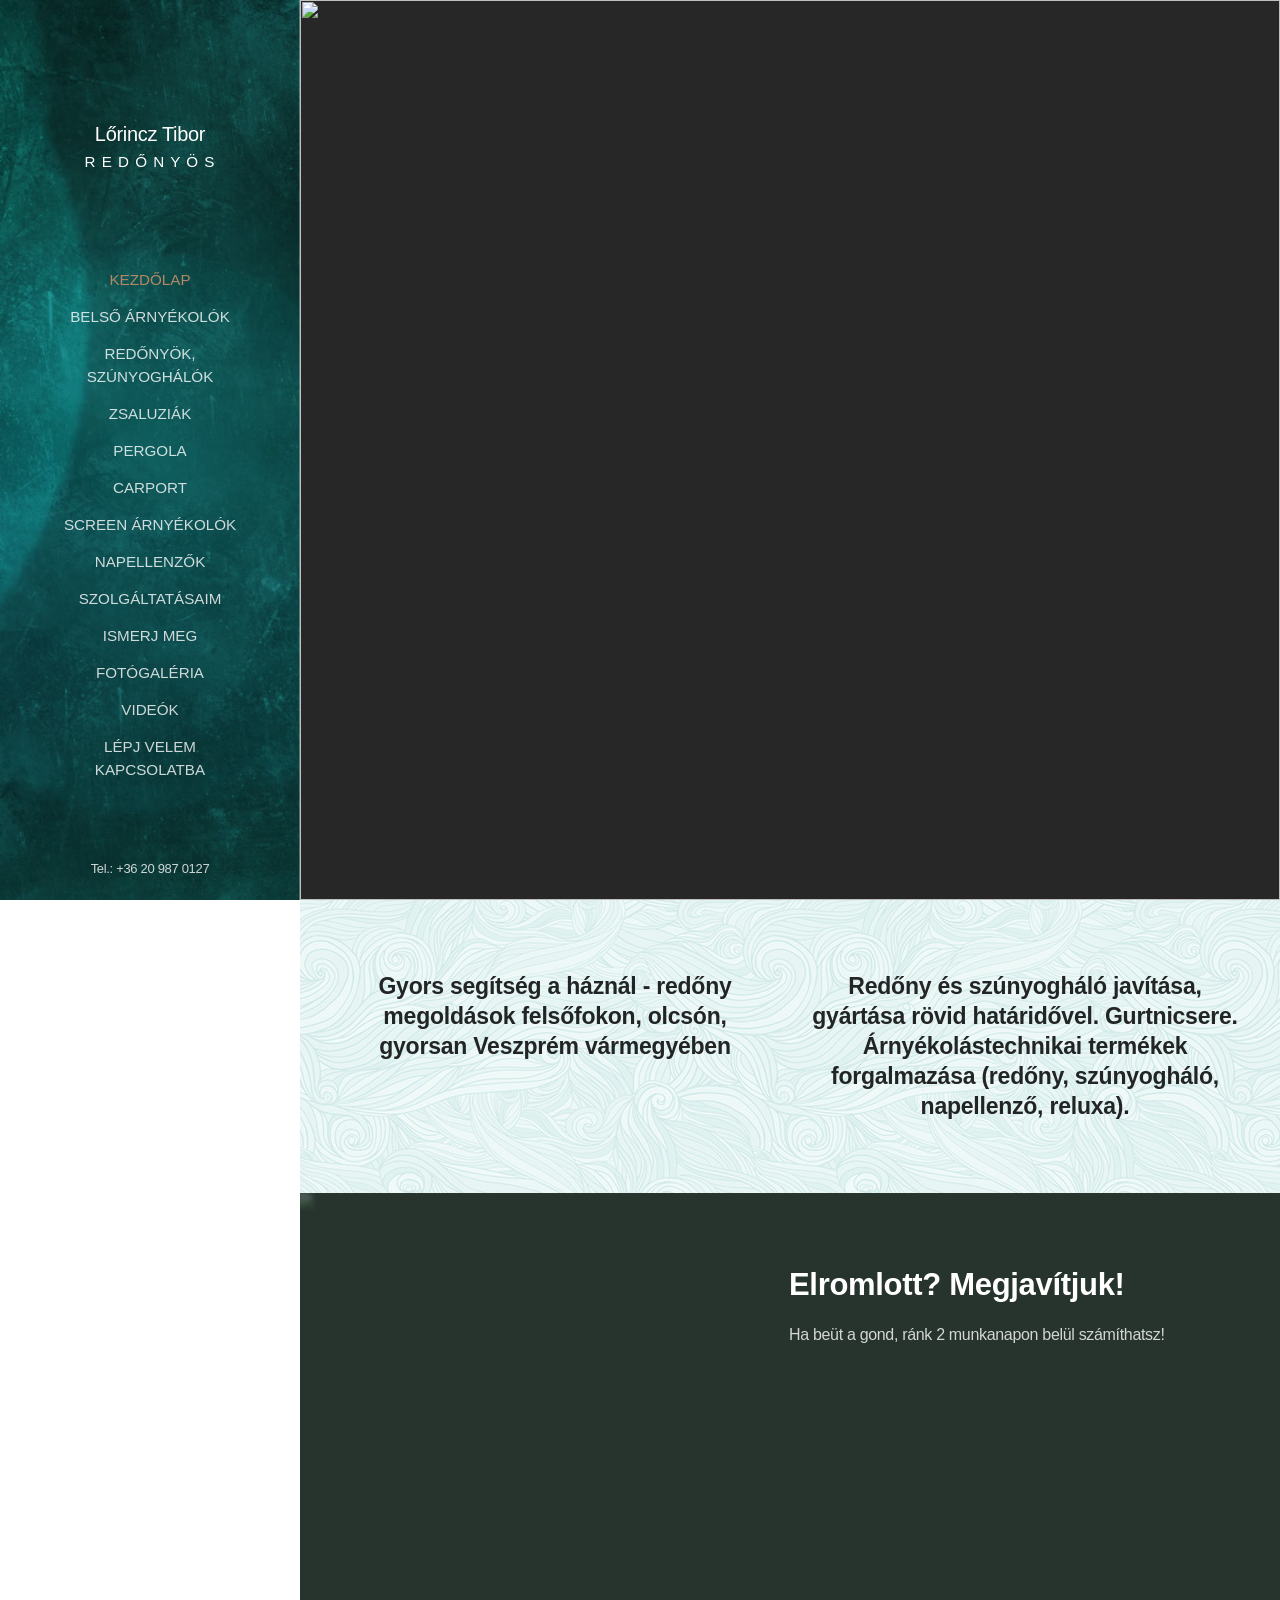
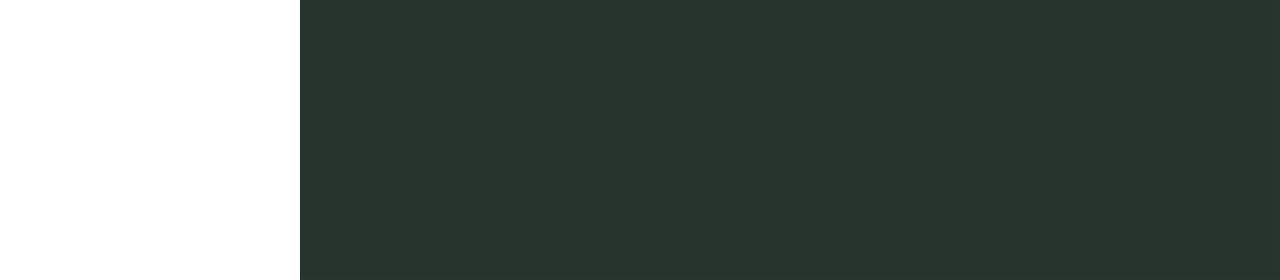
==== www.tibiredony.hu/index.html @ 583c2c0f "Add files via upload" ====
<!DOCTYPE html>
<html class="no-js" prefix="og: https://ogp.me/ns#" lang="hu">

<!-- Mirrored from www.tibiredony.hu/ by HTTrack Website Copier/3.x [XR&CO'2014], Fri, 15 May 2026 10:48:29 GMT -->
<!-- Added by HTTrack --><meta http-equiv="content-type" content="text/html;charset=UTF-8" /><!-- /Added by HTTrack -->
<head><link rel="preconnect" href="https://duyn491kcolsw.cloudfront.net/" crossorigin><link rel="preconnect" href="https://fonts.gstatic.com/" crossorigin><meta charset="utf-8"><link rel="icon" href="https://duyn491kcolsw.cloudfront.net/files/03/03l/03lww0.svg?ph=807a73663b" type="image/svg+xml" sizes="any"><link rel="icon" href="https://duyn491kcolsw.cloudfront.net/files/1p/1pf/1pfgaj.svg?ph=807a73663b" type="image/svg+xml" sizes="16x16"><link rel="icon" href="https://duyn491kcolsw.cloudfront.net/files/2s/2sd/2sd9d9.ico?ph=807a73663b"><link rel="apple-touch-icon" href="https://duyn491kcolsw.cloudfront.net/files/2s/2sd/2sd9d9.ico?ph=807a73663b"><link rel="icon" href="https://duyn491kcolsw.cloudfront.net/files/2s/2sd/2sd9d9.ico?ph=807a73663b">
    <meta http-equiv="X-UA-Compatible" content="IE=edge">
    <title>A Tibiredőny Kft. hivatalos honlapja</title>
    <meta name="viewport" content="width=device-width,initial-scale=1">
    <meta name="msapplication-tap-highlight" content="no">
    
    <link href="../duyn491kcolsw.cloudfront.net/files/0r/0rk/0rklmm0ae4.css?ph=807a73663b" media="print" rel="stylesheet">
    <link href="../duyn491kcolsw.cloudfront.net/files/3n/3ny/3ny4od0ae4.css?ph=807a73663b" media="screen and (min-width:100000em)" rel="stylesheet" data-type="cq" disabled>
    <link rel="stylesheet" href="../duyn491kcolsw.cloudfront.net/files/2u/2uq/2uqmi80ae4.css?ph=807a73663b"><link rel="stylesheet" href="../duyn491kcolsw.cloudfront.net/files/0k/0k1/0k1ucs0ae4.css?ph=807a73663b" media="screen and (min-width:37.5em)"><link rel="stylesheet" href="../duyn491kcolsw.cloudfront.net/files/0o/0on/0onzbj0ae4.css?ph=807a73663b" data-wnd_color_scheme_file=""><link rel="stylesheet" href="../duyn491kcolsw.cloudfront.net/files/34/34q/34qmjb0ae4.css?ph=807a73663b" data-wnd_color_scheme_desktop_file="" media="screen and (min-width:37.5em)" disabled=""><link rel="stylesheet" href="../duyn491kcolsw.cloudfront.net/files/1m/1ma/1maz6x0ae4.css?ph=807a73663b" data-wnd_additive_color_file=""><link rel="stylesheet" href="../duyn491kcolsw.cloudfront.net/files/4a/4ao/4ao7pp0ae4.css?ph=807a73663b" data-wnd_typography_file=""><link rel="stylesheet" href="../duyn491kcolsw.cloudfront.net/files/1x/1xu/1xuc5m0ae4.css?ph=807a73663b" data-wnd_typography_desktop_file="" media="screen and (min-width:37.5em)" disabled=""><script>(()=>{let e=!1;const t=()=>{if(!e&&window.innerWidth>=600){for(let e=0,t=document.querySelectorAll('head > link[href*="css"][media="screen and (min-width:37.5em)"]');e<t.length;e++)t[e].removeAttribute("disabled");e=!0}};t(),window.addEventListener("resize",t),"container"in document.documentElement.style||fetch(document.querySelector('head > link[data-type="cq"]').getAttribute("href")).then((e=>{e.text().then((e=>{const t=document.createElement("style");document.head.appendChild(t),t.appendChild(document.createTextNode(e)),import("../duyn491kcolsw.cloudfront.net/client/js.polyfill/container-query-polyfill.modern.js").then((()=>{let e=setInterval((function(){document.body&&(document.body.classList.add("cq-polyfill-loaded"),clearInterval(e))}),100)}))}))}))})()</script>
<link rel="preload stylesheet" href="../duyn491kcolsw.cloudfront.net/files/2m/2m8/2m8msc0ae4.css?ph=807a73663b" as="style"><meta name="description" content="Redőny, szúnyogháló javítás és gyártás rövid határidővel. Gurtni csere. Árnyékolástechnikai termékek forgalmazása (redőny, szúnyogháló, napellenző, reluxa). Tel.: +36 20 987 0127."><meta name="keywords" content="redőny, árnyékolástechnika, veszprém, szúnyogháló, napellenző, redőny gyártás, szúnyogháló gyártás, tibiredőny kft., szúnyoghálógyártás, motoros redőny, vakolható redőny, PVC redőny, pliszé szúnyogháló, fix szúnyogháló, rolós szúnyogháló, kisállat háló"><meta name="generator" content="Webnode 2"><meta name="apple-mobile-web-app-capable" content="no"><meta name="apple-mobile-web-app-status-bar-style" content="black"><meta name="format-detection" content="telephone=no">

<meta property="og:url" content="https://www.tibiredony.hu/"><meta property="og:title" content="A Tibiredőny Kft. hivatalos honlapja"><meta property="og:type" content="article"><meta property="og:description" content="Redőny, szúnyogháló javítás és gyártás rövid határidővel. Gurtni csere. Árnyékolástechnikai termékek forgalmazása (redőny, szúnyogháló, napellenző, reluxa). Tel.: +36 20 987 0127."><meta property="og:site_name" content="Tibi redőny"><meta property="og:image" content="https://807a73663b.clvaw-cdnwnd.com/a7320bed1fdd0ac3e78809bf8b005835/200000286-352a3352a6/700/tibiredony_javitas_fbposzt_page-0001.jpeg?ph=807a73663b"><meta property="og:article:published_time" content="2025-09-07T00:00:00+0200"><meta name="robots" content="index,follow"><link rel="canonical" href="index.html"><script>window.checkAndChangeSvgColor=function(c){try{var a=document.getElementById(c);if(a){c=[["border","borderColor"],["outline","outlineColor"],["color","color"]];for(var h,b,d,f=[],e=0,m=c.length;e<m;e++)if(h=window.getComputedStyle(a)[c[e][1]].replace(/\s/g,"").match(/^rgb[a]?\(([0-9]{1,3}),([0-9]{1,3}),([0-9]{1,3})/i)){b="";for(var g=1;3>=g;g++)b+=("0"+parseInt(h[g],10).toString(16)).slice(-2);"0"===b.charAt(0)&&(d=parseInt(b.substr(0,2),16),d=Math.max(16,d),b=d.toString(16)+b.slice(-4));f.push(c[e][0]+"="+b)}if(f.length){var k=a.getAttribute("data-src"),l=k+(0>k.indexOf("?")?"?":"&")+f.join("&");a.src!=l&&(a.src=l,a.outerHTML=a.outerHTML)}}}catch(n){}};</script><script>
		window._gtmDataLayer = window._gtmDataLayer || [];
		(function(w,d,s,l,i){w[l]=w[l]||[];w[l].push({'gtm.start':new Date().getTime(),event:'gtm.js'});
		var f=d.getElementsByTagName(s)[0],j=d.createElement(s),dl=l!='dataLayer'?'&l='+l:'';
		j.async=true;j.src='../www.googletagmanager.com/gtm5445.html?id='+i+dl;f.parentNode.insertBefore(j,f);})
		(window,document,'script','_gtmDataLayer','GTM-542MMSL');</script></head>
<body class="l wt-home ac-s ac-i ac-n l-sidebar l-d-none b-btn-r b-btn-s-l b-btn-dn b-btn-bw-1 img-d-n img-t-o img-h-z line-solid b-e-ds lbox-d c-s-n    wnd-fe"><noscript>
				<iframe
				 src="https://www.googletagmanager.com/ns.html?id=GTM-542MMSL"
				 height="0"
				 width="0"
				 style="display:none;visibility:hidden"
				 >
				 </iframe>
			</noscript>

<div class="wnd-page l-page cs-gray ac-brown t-t-fs-m t-t-fw-m t-t-sp-n t-t-d-n t-s-fs-s t-s-fw-m t-s-sp-n t-s-d-n t-p-fs-s t-p-fw-m t-p-sp-n t-h-fs-s t-h-fw-m t-h-sp-n t-bq-fs-m t-bq-fw-m t-bq-sp-n t-bq-d-l t-btn-fw-l t-nav-fw-s t-pd-fw-s t-nav-tt-u">
    <div class="l-w t cf t-24">
        <div class="l-bg cf">
            <div class="s-bg-l">
                
                
            </div>
        </div>
        <header class="l-h cf">
            <div class="sw cf">
	<div class="sw-c cf"><section data-space="true" class="s s-hn s-hn-sidebar wnd-mt-sidebar menu-default s-hn-slogan logo-sidebar sc-m wnd-background-video  hm-editzone wnd-nav-border wnd-nav-sticky" id="wnd_NavlineSection_navline_906264">
	<div class="s-w">
		<div class="s-o">
			<div class="s-bg">
                <div class="s-bg-l wnd-background-video fx-none bgpos-center-center  overlay-black-light">
                    
                    <div><video src="https://duyn491kcolsw.cloudfront.net/files/3j/3j3/3j3xf7.mp4?ph=807a73663b" data-src="https://duyn491kcolsw.cloudfront.net/files/0b/0b1/450/0b1q89.png?ph=807a73663b" class="wnd-video-background orientation-landscape" data-thumbnail-width="1920" data-thumbnail-height="1080" data-video="https://duyn491kcolsw.cloudfront.net/files/3j/3j3/3j3xf7.mp4?ph=807a73663b" data-video-width="1920" data-video-height="1080" data-lazy="0" playsinline muted autoplay loop poster="../duyn491kcolsw.cloudfront.net/files/0b/0b1/0b1q890ae4.png?ph=807a73663b"></div>
                </div>
			</div>
			<div class="h-w h-f wnd-fixed">
				<div class="s-i">
					<div class="n-l">
						<div class="s-c menu-nav">
							<div class="logo-block">
								<div class="b b-l logo logo-default logo-nb proxima-nova wnd-logo-with-text wnd-iar-2-1 logo-25 b-ls-m" id="wnd_LogoBlock_10815" data-wnd_mvc_type="wnd.fe.LogoBlock">
	<div class="b-l-c logo-content">
		

			<div class="b-l-image logo-image">
				<div class="b-l-image-w logo-image-cell">
                    <picture><source type="image/webp" srcset="https://807a73663b.clvaw-cdnwnd.com/a7320bed1fdd0ac3e78809bf8b005835/200000131-242d6242d9/450/tibiredonylogo_transparent_white.webp?ph=807a73663b 450w, https://807a73663b.clvaw-cdnwnd.com/a7320bed1fdd0ac3e78809bf8b005835/200000131-242d6242d9/700/tibiredonylogo_transparent_white.webp?ph=807a73663b 700w, https://807a73663b.clvaw-cdnwnd.com/a7320bed1fdd0ac3e78809bf8b005835/200000131-242d6242d9/tibiredonylogo_transparent_white.webp?ph=807a73663b 1920w" sizes="(min-width: 600px) 450px, (min-width: 360px) calc(100vw * 0.8), 100vw" ><img src="../807a73663b.clvaw-cdnwnd.com/a7320bed1fdd0ac3e78809bf8b005835/200000130-adeb0adeb3/tibiredonylogo_transparent_white0ae4.png?ph=807a73663b" alt="" width="1920" height="832" class="wnd-logo-img" ></picture>
				</div>
			</div>

			

			<div class="b-l-br logo-br"></div>

			<div class="b-l-text logo-text-wrapper">
				<div class="b-l-text-w logo-text">
					<span class="b-l-text-c logo-text-cell"><font class="wnd-font-size-80">Lőrincz Tibor</font></span>
				</div>
			</div>

		
	</div>
</div>
								<div class="logo-slogan claim">
									<span class="sit b claim-default claim-nb slogan-15">
	<span class="sit-w"><span class="sit-c">R E D Ő N Y Ö S</span></span>
</span>
								</div>
							</div>

                            <div class="nav-wrapper">

                                <div class="cart-block">
                                    
                                </div>

                                

                                <div id="menu-mobile">
                                    <a href="#" id="menu-submit"><span></span>Menü</a>
                                </div>

                                <div id="menu-block">
                                    <nav id="menu" data-type="vertical"><div class="menu-font menu-wrapper">
	<a href="#" class="menu-close" rel="nofollow" title="Close Menu"></a>
	<ul role="menubar" aria-label="Menü" class="level-1">
		<li role="none" class="wnd-active   wnd-homepage">
			<a class="menu-item" role="menuitem" href="index.html"><span class="menu-item-text">Kezdőlap</span></a>
			
		</li><li role="none">
			<a class="menu-item" role="menuitem" href="rolok/index.html"><span class="menu-item-text">Belső árnyékolók</span></a>
			
		</li><li role="none">
			<a class="menu-item" role="menuitem" href="redonyok/index.html"><span class="menu-item-text">Redőnyök, szúnyoghálók</span></a>
			
		</li><li role="none">
			<a class="menu-item" role="menuitem" href="zsaluzia/index.html"><span class="menu-item-text">Zsaluziák</span></a>
			
		</li><li role="none">
			<a class="menu-item" role="menuitem" href="pergola/index.html"><span class="menu-item-text">Pergola</span></a>
			
		</li><li role="none">
			<a class="menu-item" role="menuitem" href="carport/index.html"><span class="menu-item-text">Carport</span></a>
			
		</li><li role="none">
			<a class="menu-item" role="menuitem" href="screen-arnyekolok/index.html"><span class="menu-item-text">Screen árnyékolók</span></a>
			
		</li><li role="none">
			<a class="menu-item" role="menuitem" href="napellenzok/index.html"><span class="menu-item-text">Napellenzők</span></a>
			
		</li><li role="none">
			<a class="menu-item" role="menuitem" href="szolgaltatasaim/index.html"><span class="menu-item-text">Szolgáltatásaim</span></a>
			
		</li><li role="none">
			<a class="menu-item" role="menuitem" href="ismerj-meg/index.html"><span class="menu-item-text">Ismerj meg</span></a>
			
		</li><li role="none">
			<a class="menu-item" role="menuitem" href="fotogaleria/index.html"><span class="menu-item-text">Fotógaléria</span></a>
			
		</li><li role="none">
			<a class="menu-item" role="menuitem" href="videok/index.html"><span class="menu-item-text">Videók</span></a>
			
		</li><li role="none">
			<a class="menu-item" role="menuitem" href="lepj-velem-kapcsolatba/index.html"><span class="menu-item-text">Lépj velem kapcsolatba</span></a>
			
		</li>
	</ul>
	<span class="more-text">Továbbiak</span>
</div></nav>
                                    <div class="scrollup"></div>
                                    <div class="scrolldown"></div>
                                </div>

                            </div>
						</div>
					</div>
				</div>
			</div>
		</div>
	</div>
</section></div>
</div>
        </header>
        <main class="l-m cf">
            <div class="sw cf">
	<div class="sw-c cf"><section class="s s-hm s-hm-editzone wnd-p-cc cf sc-m wnd-background-image  wnd-w-default wnd-s-normal wnd-h-full wnd-nh-m hn-slogan">
	<div class="s-w cf">
		<div class="s-o cf">
			<div class="s-bg">
                <div class="s-bg-l wnd-background-image fx-none bgpos-center-center bgatt-scroll">
                    <picture><source type="image/webp" srcset="https://807a73663b.clvaw-cdnwnd.com/a7320bed1fdd0ac3e78809bf8b005835/200000426-5daf15db06/700/flotta_fotozas_original.webp?ph=807a73663b 700w, https://807a73663b.clvaw-cdnwnd.com/a7320bed1fdd0ac3e78809bf8b005835/200000426-5daf15db06/flotta_fotozas_original.webp?ph=807a73663b 1920w, https://807a73663b.clvaw-cdnwnd.com/a7320bed1fdd0ac3e78809bf8b005835/200000426-5daf15db06/flotta_fotozas_original.webp?ph=807a73663b 2x" sizes="100vw" ><img src="../807a73663b.clvaw-cdnwnd.com/a7320bed1fdd0ac3e78809bf8b005835/200000425-27b7227b74/flotta_fotozas_original0ae4.jpg?ph=807a73663b" width="1920" height="1279" alt="" fetchpriority="high" ></picture>
                    
                </div>
			</div>
			<div class="h-c s-c">
				<div class="h-c-b">
					<div class="h-c-b-i">
						<div class="ez cf wnd-no-cols">
	<div class="ez-c"><div class="b b-text cf">
	<div class="b-c b-text-c b-s b-s-t60 b-s-b60 b-cs cf"></div>
</div></div>
</div>
					</div>
				</div>
			</div>
		</div>
	</div>
</section><section class="s s-basic cf sc-ml wnd-background-pattern  wnd-w-narrow wnd-s-normal wnd-h-auto">
	<div class="s-w cf">
		<div class="s-o s-fs cf">
			<div class="s-bg cf">
				<div class="s-bg-l wnd-background-pattern  bgpos-center-center bgatt-scroll" style="background-image:url('../duyn491kcolsw.cloudfront.net/files/0k/0kn/0knbtk0ae4.jpg?ph=807a73663b')">
                    
					
				</div>
			</div>
			<div class="s-c s-fs cf">
				<div class="ez cf">
	<div class="ez-c"><div class="cw cf">
	<div class="cw-c cf"><div class="c cf" style="width:50%;">
	<div class="c-c cf"><div class="b b-text cf">
	<div class="b-c b-text-c b-s b-s-t60 b-s-b60 b-cs cf"><h2 class="wnd-align-center"><strong>Gyors segítség a háznál - redőny megoldások felsőfokon, olcsón, gyorsan Veszprém vármegyében</strong><br></h2>
</div>
</div></div>
</div><div class="c cf" style="width:50%;">
	<div class="c-c cf"><div class="b b-text cf">
	<div class="b-c b-text-c b-s b-s-t60 b-s-b60 b-cs cf"><h2 class="wnd-align-center"><p data-cqc-fbf34baf="c0" data-cqs-fbf34baf="c0"><strong>Redőny és szúnyogháló javítása, gyártása rövid határidővel. Gurtnicsere. Árnyékolástechnikai termékek forgalmazása (redőny, szúnyogháló, napellenző, reluxa).</strong></p></h2>
</div>
</div></div>
</div></div>
</div></div>
</div>
			</div>
		</div>
	</div>
</section><section class="s s-basic cf sc-m wnd-background-image  wnd-w-narrow wnd-s-normal wnd-h-auto">
	<div class="s-w cf">
		<div class="s-o s-fs cf">
			<div class="s-bg cf">
				<div class="s-bg-l wnd-background-image fx-blur-light bgpos-center-center bgatt-scroll overlay-green-strong">
                    <picture><source type="image/webp" srcset="https://807a73663b.clvaw-cdnwnd.com/a7320bed1fdd0ac3e78809bf8b005835/200000160-2468124683/700/plantation-shutters-2.webp?ph=807a73663b 700w, https://807a73663b.clvaw-cdnwnd.com/a7320bed1fdd0ac3e78809bf8b005835/200000160-2468124683/plantation-shutters-2.webp?ph=807a73663b 1852w, https://807a73663b.clvaw-cdnwnd.com/a7320bed1fdd0ac3e78809bf8b005835/200000160-2468124683/plantation-shutters-2.webp?ph=807a73663b 2x" sizes="100vw" ><img src="../807a73663b.clvaw-cdnwnd.com/a7320bed1fdd0ac3e78809bf8b005835/200000001-698856a823/plantation-shutters-20ae4.jpg?ph=807a73663b" width="1852" height="762" alt="" loading="lazy" ></picture>
					
				</div>
			</div>
			<div class="s-c s-fs cf">
				<div class="ez cf">
	<div class="ez-c"><div class="cw cf">
	<div class="cw-c cf"><div class="c cf" style="width:47.76%;">
	<div class="c-c cf"><div class="b-img b-img-default b b-s cf wnd-orientation-square wnd-type-image img-s-n" style="margin-left:0;margin-right:0;" id="wnd_ImageBlock_245350575">
	<div class="b-img-w">
		<div class="b-img-c" style="padding-bottom:100%;text-align:center;">
            <picture><source type="image/webp" srcset="https://807a73663b.clvaw-cdnwnd.com/a7320bed1fdd0ac3e78809bf8b005835/200000287-ee873ee876/450/tibiredony_javitas_fbposzt_page-0001.webp?ph=807a73663b 450w, https://807a73663b.clvaw-cdnwnd.com/a7320bed1fdd0ac3e78809bf8b005835/200000287-ee873ee876/700/tibiredony_javitas_fbposzt_page-0001.webp?ph=807a73663b 700w, https://807a73663b.clvaw-cdnwnd.com/a7320bed1fdd0ac3e78809bf8b005835/200000287-ee873ee876/tibiredony_javitas_fbposzt_page-0001.webp?ph=807a73663b 1920w" sizes="(min-width: 600px) calc(100vw * 0.75), 100vw" ><img id="wnd_ImageBlock_245350575_img" src="../807a73663b.clvaw-cdnwnd.com/a7320bed1fdd0ac3e78809bf8b005835/200000286-352a3352a6/tibiredony_javitas_fbposzt_page-00010ae4.jpg?ph=807a73663b" alt="" width="1920" height="1920" loading="lazy" style="top:0%;left:0%;width:100%;height:100%;position:absolute;" ></picture>
			</div>
		
	</div>
</div></div>
</div><div class="c cf" style="width:52.24%;">
	<div class="c-c cf"><div class="b b-text cf">
	<div class="b-c b-text-c b-s b-s-t60 b-s-b60 b-cs cf"><h1><strong>Elromlott? Megjavítjuk!</strong></h1><p data-cqc-5cf8873a="c0" data-cqs-5cf8873a="c0">Ha beüt a gond, ránk 2 munkanapon belül számíthatsz!<br></p><br class="">
</div>
</div><div class="b-img b-img-default b b-s cf wnd-orientation-landscape wnd-type-image img-s-n" style="margin-left:0;margin-right:0;" id="wnd_ImageBlock_68210">
	<div class="b-img-w">
		<div class="b-img-c" style="padding-bottom:83.8%;text-align:center;">
            <picture><source type="image/webp" srcset="https://807a73663b.clvaw-cdnwnd.com/a7320bed1fdd0ac3e78809bf8b005835/200000309-7ca8d7ca8e/450/416031409_122119302458128705_7938898782237601420_n.webp?ph=807a73663b 450w, https://807a73663b.clvaw-cdnwnd.com/a7320bed1fdd0ac3e78809bf8b005835/200000309-7ca8d7ca8e/700/416031409_122119302458128705_7938898782237601420_n.webp?ph=807a73663b 700w, https://807a73663b.clvaw-cdnwnd.com/a7320bed1fdd0ac3e78809bf8b005835/200000309-7ca8d7ca8e/416031409_122119302458128705_7938898782237601420_n.webp?ph=807a73663b 1920w" sizes="(min-width: 600px) calc(100vw * 0.75), 100vw" ><img id="wnd_ImageBlock_68210_img" src="../807a73663b.clvaw-cdnwnd.com/a7320bed1fdd0ac3e78809bf8b005835/200000308-2a9b32a9b5/416031409_122119302458128705_7938898782237601420_n0ae4.jpg?ph=807a73663b" alt="" width="1920" height="1609" loading="lazy" style="top:0%;left:0%;width:100%;height:100%;position:absolute;" ></picture>
			</div>
		
	</div>
</div></div>
</div></div>
</div></div>
</div>
			</div>
		</div>
	</div>
</section></div>
</div>
        </main>
        <footer class="l-f cf">
            <div class="sw cf">
	<div class="sw-c cf"><section data-wn-border-element="s-f-border" class="s s-f s-f-basic s-f-simple sc-w   wnd-w-narrow wnd-s-normal">
	<div class="s-w">
		<div class="s-o">
			<div class="s-bg">
                <div class="s-bg-l">
                    
                    
                </div>
			</div>
			<div class="s-c s-f-l-w s-f-border">
				<div class="s-f-l b-s b-s-t0 b-s-b0">
					<div class="s-f-l-c s-f-l-c-first">
						<div class="s-f-cr"><span class="it b link">
	<span class="it-c">Tel.:&nbsp;+36 20 987 0127</span>
</span></div>
						<div class="s-f-sf">
                            <span class="sf b">
<span class="sf-content sf-c link"></span>
</span>
                            
                            
                            
                            
                        </div>
					</div>
					<div class="s-f-l-c s-f-l-c-last">
						<div class="s-f-lang lang-select cf">
	
</div>
					</div>
                    <div class="s-f-l-c s-f-l-c-currency">
                        <div class="s-f-ccy ccy-select cf">
	
</div>
                    </div>
				</div>
			</div>
		</div>
	</div>
</section></div>
</div>
        </footer>
    </div>
    
</div>


<script src="../duyn491kcolsw.cloudfront.net/files/2y/2yn/2yn6bm0ae4.js?ph=807a73663b" crossorigin="anonymous" type="module"></script><script>document.querySelector(".wnd-fe")&&[...document.querySelectorAll(".c")].forEach((e=>{const t=e.querySelector(".b-text:only-child");t&&""===t.querySelector(".b-text-c").innerText&&e.classList.add("column-empty")}))</script>


<script src="../duyn491kcolsw.cloudfront.net/client.fe/js.compiled/lang.hu.3a51ea889704c5640ae4.js?ph=807a73663b" crossorigin="anonymous"></script><script src="../duyn491kcolsw.cloudfront.net/client.fe/js.compiled/compiled.multi.55621d017c7a63430ae4.js?ph=807a73663b" crossorigin="anonymous"></script><script>var wnd = wnd || {};wnd.$data = {"image_content_items":{"wnd_ThumbnailBlock_83239":{"id":"wnd_ThumbnailBlock_83239","type":"wnd.pc.ThumbnailBlock"},"wnd_HeaderSection_header_main_762565":{"id":"wnd_HeaderSection_header_main_762565","type":"wnd.pc.HeaderSection"},"wnd_Section_text_image_970485100":{"id":"wnd_Section_text_image_970485100","type":"wnd.pc.Section"},"wnd_ImageBlock_245350575":{"id":"wnd_ImageBlock_245350575","type":"wnd.pc.ImageBlock"},"wnd_Section_two_cols_525084821":{"id":"wnd_Section_two_cols_525084821","type":"wnd.pc.Section"},"wnd_ImageBlock_68210":{"id":"wnd_ImageBlock_68210","type":"wnd.pc.ImageBlock"},"wnd_LogoBlock_10815":{"id":"wnd_LogoBlock_10815","type":"wnd.pc.LogoBlock"},"wnd_FooterSection_footer_65609":{"id":"wnd_FooterSection_footer_65609","type":"wnd.pc.FooterSection"}},"svg_content_items":{"wnd_ImageBlock_245350575":{"id":"wnd_ImageBlock_245350575","type":"wnd.pc.ImageBlock"},"wnd_ImageBlock_68210":{"id":"wnd_ImageBlock_68210","type":"wnd.pc.ImageBlock"},"wnd_LogoBlock_10815":{"id":"wnd_LogoBlock_10815","type":"wnd.pc.LogoBlock"}},"content_items":[],"eshopSettings":{"ESHOP_SETTINGS_DISPLAY_PRICE_WITHOUT_VAT":false,"ESHOP_SETTINGS_DISPLAY_ADDITIONAL_VAT":false,"ESHOP_SETTINGS_DISPLAY_SHIPPING_COST":false},"project_info":{"isMultilanguage":false,"isMulticurrency":false,"eshop_tax_enabled":"1","country_code":"","contact_state":null,"eshop_tax_type":"VAT","eshop_discounts":true,"graphQLURL":"https:\/\/tibiredony.hu\/servers\/graphql\/","iubendaSettings":{"cookieBarCode":"","cookiePolicyCode":"","privacyPolicyCode":"","termsAndConditionsCode":""}}};</script><script>wnd.$system = {"fileSystemType":"aws_s3","localFilesPath":"https:\/\/www.tibiredony.hu\/_files\/","awsS3FilesPath":"https:\/\/807a73663b.clvaw-cdnwnd.com\/a7320bed1fdd0ac3e78809bf8b005835\/","staticFiles":"https:\/\/duyn491kcolsw.cloudfront.net\/files","isCms":false,"staticCDNServers":["https:\/\/duyn491kcolsw.cloudfront.net\/"],"fileUploadAllowExtension":["jpg","jpeg","jfif","png","gif","bmp","ico","svg","webp","tiff","pdf","doc","docx","ppt","pptx","pps","ppsx","odt","xls","xlsx","txt","rtf","mp3","wma","wav","ogg","amr","flac","m4a","3gp","avi","wmv","mov","mpg","mkv","mp4","mpeg","m4v","swf","gpx","stl","csv","xml","txt","dxf","dwg","iges","igs","step","stp"],"maxUserFormFileLimit":4194304,"frontendLanguage":"hu","backendLanguage":"hu","frontendLanguageId":"1","page":{"id":200000952,"identifier":"home","template":{"id":200000029,"styles":{"background":{"default":null},"additiveColor":"ac-brown","scheme":"cs-gray","acSubheadings":true,"acIcons":true,"lineStyle":"line-solid","imageTitle":"img-t-o","imageHover":"img-h-z","imageStyle":"img-d-n","buttonDecoration":"b-btn-dn","buttonStyle":"b-btn-r","buttonSize":"b-btn-s-l","buttonBorders":"b-btn-bw-1","lightboxStyle":"lbox-d","eshopGridItemStyle":"b-e-ds","eshopGridItemAlign":"b-e-l","columnSpaces":"c-s-n","acMenu":true,"layoutType":"l-sidebar","layoutDecoration":"l-d-none","formStyle":"default","menuType":"","menuStyle":"menu-default","sectionWidth":"wnd-w-narrow","sectionSpace":"wnd-s-normal","typography":"t-24_new","typoTitleSizes":"t-t-fs-m","typoTitleWeights":"t-t-fw-m","typoTitleSpacings":"t-t-sp-n","typoTitleDecorations":"t-t-d-n","typoHeadingSizes":"t-h-fs-s","typoHeadingWeights":"t-h-fw-m","typoHeadingSpacings":"t-h-sp-n","typoSubtitleSizes":"t-s-fs-s","typoSubtitleWeights":"t-s-fw-m","typoSubtitleSpacings":"t-s-sp-n","typoSubtitleDecorations":"t-s-d-n","typoParagraphSizes":"t-p-fs-s","typoParagraphWeights":"t-p-fw-m","typoParagraphSpacings":"t-p-sp-n","typoBlockquoteSizes":"t-bq-fs-m","typoBlockquoteWeights":"t-bq-fw-m","typoBlockquoteSpacings":"t-bq-sp-n","typoBlockquoteDecorations":"t-bq-d-l","buttonWeight":"t-btn-fw-l","menuWeight":"t-nav-fw-s","productWeight":"t-pd-fw-s","menuTextTransform":"t-nav-tt-u"}},"layout":"homepage","name":"Kezd\u0151lap","html_title":"A Tibired\u0151ny Kft. hivatalos honlapja","language":"hu","langId":1,"isHomepage":true,"meta_description":"Red\u0151ny, sz\u00fanyogh\u00e1l\u00f3 jav\u00edt\u00e1s \u00e9s gy\u00e1rt\u00e1s r\u00f6vid hat\u00e1rid\u0151vel. Gurtni csere. \u00c1rny\u00e9kol\u00e1stechnikai term\u00e9kek forgalmaz\u00e1sa (red\u0151ny, sz\u00fanyogh\u00e1l\u00f3, napellenz\u0151, reluxa). Tel.: +36 20 987 0127.","meta_keywords":"red\u0151ny, \u00e1rny\u00e9kol\u00e1stechnika, veszpr\u00e9m, sz\u00fanyogh\u00e1l\u00f3, napellenz\u0151, red\u0151ny gy\u00e1rt\u00e1s, sz\u00fanyogh\u00e1l\u00f3 gy\u00e1rt\u00e1s, tibired\u0151ny kft., sz\u00fanyogh\u00e1l\u00f3gy\u00e1rt\u00e1s, motoros red\u0151ny, vakolhat\u00f3 red\u0151ny, PVC red\u0151ny, plisz\u00e9 sz\u00fanyogh\u00e1l\u00f3, fix sz\u00fanyogh\u00e1l\u00f3, rol\u00f3s sz\u00fanyogh\u00e1l\u00f3, kis\u00e1llat h\u00e1l\u00f3","header_code":"","footer_code":"","styles":[],"countFormsEntries":[]},"listingsPrefix":"\/l\/","productPrefix":"\/p\/","cartPrefix":"\/cart\/","checkoutPrefix":"\/checkout\/","searchPrefix":"\/search\/","isCheckout":false,"isEshop":false,"hasBlog":false,"isProductDetail":false,"isListingDetail":false,"listing_page":[],"hasEshopAnalytics":false,"gTagId":null,"gAdsId":null,"format":{"be":{"DATE_TIME":{"mask":"%Y.%m.%d %H:%M","regexp":"^(([0-9]{1,4}\\.(0?[1-9]|1[0-2])\\.(0?[1-9]|[1,2][0-9]|3[0,1]))(( [0-1][0-9]| 2[0-3]):[0-5][0-9])?|(([0-9]{4}(0[1-9]|1[0-2])(0[1-9]|[1,2][0-9]|3[0,1])(0[0-9]|1[0-9]|2[0-3])[0-5][0-9][0-5][0-9])))?$"},"DATE":{"mask":"%Y.%m.%d","regexp":"^([0-9]{1,4}\\.(0?[1-9]|1[0-2])\\.(0?[1-9]|[1,2][0-9]|3[0,1]))$"},"CURRENCY":{"mask":{"point":",","thousands":".","decimals":0,"mask":"%s","zerofill":true}}},"fe":{"DATE_TIME":{"mask":"%Y.%m.%d %H:%M","regexp":"^(([0-9]{1,4}\\.(0?[1-9]|1[0-2])\\.(0?[1-9]|[1,2][0-9]|3[0,1]))(( [0-1][0-9]| 2[0-3]):[0-5][0-9])?|(([0-9]{4}(0[1-9]|1[0-2])(0[1-9]|[1,2][0-9]|3[0,1])(0[0-9]|1[0-9]|2[0-3])[0-5][0-9][0-5][0-9])))?$"},"DATE":{"mask":"%Y.%m.%d","regexp":"^([0-9]{1,4}\\.(0?[1-9]|1[0-2])\\.(0?[1-9]|[1,2][0-9]|3[0,1]))$"},"CURRENCY":{"mask":{"point":",","thousands":".","decimals":0,"mask":"%s","zerofill":true}}}},"e_product":null,"listing_item":null,"feReleasedFeatures":{"dualCurrency":false,"HeurekaSatisfactionSurvey":false,"productAvailability":true},"labels":{"dualCurrency.fixedRate":"","invoicesGenerator.W2EshopInvoice.alreadyPayed":"Ne fizess! - M\u00e1r fizetve","invoicesGenerator.W2EshopInvoice.amount":"Mennyis\u00e9g:","invoicesGenerator.W2EshopInvoice.contactInfo":"El\u00e9rhet\u0151s\u00e9g:","invoicesGenerator.W2EshopInvoice.couponCode":"Kupon k\u00f3d:","invoicesGenerator.W2EshopInvoice.customer":"Vev\u0151:","invoicesGenerator.W2EshopInvoice.dateOfIssue":"Ki\u00e1ll\u00edt\u00e1s d\u00e1tuma:","invoicesGenerator.W2EshopInvoice.dateOfTaxableSupply":"A teljes\u00edt\u00e9s id\u0151pontja:","invoicesGenerator.W2EshopInvoice.dic":"Ad\u00f3sz\u00e1m:","invoicesGenerator.W2EshopInvoice.discount":"Kedvezm\u00e9ny","invoicesGenerator.W2EshopInvoice.dueDate":"Fizet\u00e9si hat\u00e1rid\u0151:","invoicesGenerator.W2EshopInvoice.email":"E-mail:","invoicesGenerator.W2EshopInvoice.filenamePrefix":"Sz\u00e1mla-","invoicesGenerator.W2EshopInvoice.fiscalCode":"Fiscal code:","invoicesGenerator.W2EshopInvoice.freeShipping":"Ingyenes sz\u00e1ll\u00edt\u00e1s","invoicesGenerator.W2EshopInvoice.ic":"C\u00e9gjegyz\u00e9ksz\u00e1m:","invoicesGenerator.W2EshopInvoice.invoiceNo":"Sz\u00e1mlasz\u00e1m","invoicesGenerator.W2EshopInvoice.invoiceNoTaxed":"Sz\u00e1mla - Ad\u00f3sz\u00e1mla sz\u00e1ma","invoicesGenerator.W2EshopInvoice.notVatPayers":"Ad\u00f3mentesen regisztr\u00e1lva","invoicesGenerator.W2EshopInvoice.orderNo":"Rendel\u00e9si sz\u00e1m:","invoicesGenerator.W2EshopInvoice.paymentPrice":"Fizet\u00e9si m\u00f3d \u00e1ra:","invoicesGenerator.W2EshopInvoice.pec":"PEC:","invoicesGenerator.W2EshopInvoice.phone":"Telefon:","invoicesGenerator.W2EshopInvoice.priceExTax":"Nett\u00f3 \u00e1r (\u00c1fa n\u00e9lk\u00fcl):","invoicesGenerator.W2EshopInvoice.priceIncludingTax":"Brutt\u00f3 \u00e1r (\u00c1f\u00e1-val):","invoicesGenerator.W2EshopInvoice.product":"Term\u00e9k:","invoicesGenerator.W2EshopInvoice.productNr":"Term\u00e9k sz\u00e1m:","invoicesGenerator.W2EshopInvoice.recipientCode":"C\u00edmzett k\u00f3dja:","invoicesGenerator.W2EshopInvoice.shippingAddress":"Sz\u00e1ll\u00edt\u00e1si c\u00edm:","invoicesGenerator.W2EshopInvoice.shippingPrice":"Sz\u00e1ll\u00edt\u00e1si k\u00f6lts\u00e9g:","invoicesGenerator.W2EshopInvoice.subtotal":"Term\u00e9kek \u00f6sszesen:","invoicesGenerator.W2EshopInvoice.sum":"Teljes \u00f6sszeg:","invoicesGenerator.W2EshopInvoice.supplier":"Szolg\u00e1ltat\u00f3:","invoicesGenerator.W2EshopInvoice.tax":"\u00c1fa:","invoicesGenerator.W2EshopInvoice.total":"\u00d6sszesen:","invoicesGenerator.W2EshopInvoice.web":"Web:","wnd.errorBandwidthStorage.description":"Eln\u00e9z\u00e9st k\u00e9r\u00fcnk az esetleges kellemetlens\u00e9gek\u00e9rt. Ha te vagy a weboldal tulajdonosa, k\u00e9rj\u00fck, jelentkezz be a fi\u00f3kodba, hogy megtudd, hogyan \u00e1ll\u00edthatod vissza a weboldalt.","wnd.errorBandwidthStorage.heading":"A honlap jelenleg nem el\u00e9rhet\u0151 (vagy karbantart\u00e1s alatt \u00e1ll)","wnd.es.CheckoutShippingService.correiosDeliveryWithSpecialConditions":"CEP de destino est\u00e1 sujeito a condi\u00e7\u00f5es especiais de entrega pela ECT e ser\u00e1 realizada com o acr\u00e9scimo de at\u00e9 7 (sete) dias \u00fateis ao prazo regular.","wnd.es.CheckoutShippingService.correiosWithoutHomeDelivery":"CEP de destino est\u00e1 temporariamente sem entrega domiciliar. A entrega ser\u00e1 efetuada na ag\u00eancia indicada no Aviso de Chegada que ser\u00e1 entregue no endere\u00e7o do destinat\u00e1rio","wnd.es.ProductEdit.unit.cm":"cm","wnd.es.ProductEdit.unit.floz":"folyad\u00e9k uncia","wnd.es.ProductEdit.unit.ft":"l\u00e1b","wnd.es.ProductEdit.unit.ft2":"ft\u00b2","wnd.es.ProductEdit.unit.g":"g","wnd.es.ProductEdit.unit.gal":"gallon","wnd.es.ProductEdit.unit.in":"h\u00fcvelyk","wnd.es.ProductEdit.unit.inventoryQuantity":"db","wnd.es.ProductEdit.unit.inventorySize":"cm","wnd.es.ProductEdit.unit.inventorySize.cm":"cm","wnd.es.ProductEdit.unit.inventorySize.inch":"h\u00fcvelyk","wnd.es.ProductEdit.unit.inventoryWeight":"kg","wnd.es.ProductEdit.unit.inventoryWeight.kg":"kg","wnd.es.ProductEdit.unit.inventoryWeight.lb":"font","wnd.es.ProductEdit.unit.l":"l","wnd.es.ProductEdit.unit.m":"m","wnd.es.ProductEdit.unit.m2":"m\u00b2","wnd.es.ProductEdit.unit.m3":"m\u00b3","wnd.es.ProductEdit.unit.mg":"mg","wnd.es.ProductEdit.unit.ml":"ml","wnd.es.ProductEdit.unit.mm":"mm","wnd.es.ProductEdit.unit.oz":"uncia","wnd.es.ProductEdit.unit.pcs":"db","wnd.es.ProductEdit.unit.pt":"pt","wnd.es.ProductEdit.unit.qt":"negyed","wnd.es.ProductEdit.unit.yd":"yard","wnd.es.ProductList.inventory.outOfStock":"Nincs rakt\u00e1ron","wnd.fe.CheckoutFi.creditCard":"K\u00e1rty\u00e1s fizet\u00e9s","wnd.fe.CheckoutSelectMethodKlarnaPlaygroundItem":"{name} playground test","wnd.fe.CheckoutSelectMethodZasilkovnaItem.change":"M\u00e1sik \u00e1tv\u00e9teli pont","wnd.fe.CheckoutSelectMethodZasilkovnaItem.choose":"V\u00e1laszd ki az \u00e1tv\u00e9teli pontot","wnd.fe.CheckoutSelectMethodZasilkovnaItem.error":"K\u00e9rj\u00fck, v\u00e1lassz ki egy \u00e1tv\u00e9teli pontot","wnd.fe.CheckoutZipField.brInvalid":"K\u00e9rj\u00fck, adj meg \u00e9rv\u00e9nyes ir\u00e1ny\u00edt\u00f3sz\u00e1mot XXXXX-XXX form\u00e1tumban","wnd.fe.CookieBar.message":"Ez a weboldal cookie-kat (s\u00fctiket) haszn\u00e1l az\u00e9rt, hogy a weboldal haszn\u00e1lata sor\u00e1n a lehet\u0151 legjobb \u00e9lm\u00e9nyt tudjuk biztos\u00edtani. A weboldalon t\u00f6rt\u00e9n\u0151 tov\u00e1bbi b\u00f6ng\u00e9sz\u00e9ssel hozz\u00e1j\u00e1rul a cookie-k haszn\u00e1lat\u00e1hoz.","wnd.fe.FeFooter.createWebsite":"K\u00e9sz\u00edtsd el weboldaladat ingyen!","wnd.fe.FormManager.error.file.invalidExtOrCorrupted":"Ezt a f\u00e1jlt nem lehet feldolgozni. Vagy a f\u00e1jl s\u00e9r\u00fclt, vagy a kiterjeszt\u00e9se nem egyezik a f\u00e1jl form\u00e1tum\u00e1val.","wnd.fe.FormManager.error.file.notAllowedExtension":"A f\u00e1jlkiterjeszt\u00e9s \u0022{EXTENSION}\u0022 nem megengedett.","wnd.fe.FormManager.error.file.required":"K\u00e9rem, v\u00e1laszd ki a felt\u00f6ltend\u0151 f\u00e1jlt.","wnd.fe.FormManager.error.file.sizeExceeded":"A felt\u00f6ltend\u0151 f\u00e1jl maxim\u00e1lis m\u00e9rete {SIZE} MB.","wnd.fe.FormManager.error.userChangePassword":"A jelszavak nem egyeznek","wnd.fe.FormManager.error.userLogin.inactiveAccount":"A regisztr\u00e1ci\u00f3 m\u00e9g nem ker\u00fclt j\u00f3v\u00e1hagy\u00e1sra,  m\u00e9g nem tud bejelentkezni.","wnd.fe.FormManager.error.userLogin.invalidLogin":"Hib\u00e1s felhaszn\u00e1l\u00f3n\u00e9v (email c\u00edm) vagy jelsz\u00f3!","wnd.fe.FreeBarBlock.buttonText":"Kezdd el","wnd.fe.FreeBarBlock.longText":"Ez a weboldal a Webnode seg\u00edts\u00e9g\u00e9vel k\u00e9sz\u00fclt. \u003Cstrong\u003EK\u00e9sz\u00edtsd el a saj\u00e1todat\u003C\/strong\u003E ingyenesen m\u00e9g ma!","wnd.fe.ListingData.shortMonthName.Apr":"\u00c1pr","wnd.fe.ListingData.shortMonthName.Aug":"Aug","wnd.fe.ListingData.shortMonthName.Dec":"Dec","wnd.fe.ListingData.shortMonthName.Feb":"Febr","wnd.fe.ListingData.shortMonthName.Jan":"Jan","wnd.fe.ListingData.shortMonthName.Jul":"J\u00fal","wnd.fe.ListingData.shortMonthName.Jun":"J\u00fan","wnd.fe.ListingData.shortMonthName.Mar":"M\u00e1rc","wnd.fe.ListingData.shortMonthName.May":"M\u00e1j","wnd.fe.ListingData.shortMonthName.Nov":"Nov","wnd.fe.ListingData.shortMonthName.Oct":"Okt","wnd.fe.ListingData.shortMonthName.Sep":"Szept","wnd.fe.ShoppingCartManager.count.between2And4":"{COUNT} term\u00e9kek","wnd.fe.ShoppingCartManager.count.moreThan5":"{COUNT} term\u00e9kek","wnd.fe.ShoppingCartManager.count.one":"{COUNT} term\u00e9k","wnd.fe.ShoppingCartTable.label.itemsInStock":"Only {COUNT} pcs available in stock","wnd.fe.ShoppingCartTable.label.itemsInStock.between2And4":"Csak {COUNT} db van rakt\u00e1ron","wnd.fe.ShoppingCartTable.label.itemsInStock.moreThan5":"Csak {COUNT} db van rakt\u00e1ron","wnd.fe.ShoppingCartTable.label.itemsInStock.one":"Csak {COUNT} db van rakt\u00e1ron","wnd.fe.ShoppingCartTable.label.outOfStock":"Nincs rakt\u00e1ron","wnd.fe.UserBar.logOut":"Kijelentkez\u00e9s","wnd.pc.BlogDetailPageZone.next":"\u00dajabb bejegyz\u00e9s","wnd.pc.BlogDetailPageZone.previous":"Kor\u00e1bbi bejegyz\u00e9s","wnd.pc.ContactInfoBlock.placeholder.infoMail":"Pl: info@domainem.hu","wnd.pc.ContactInfoBlock.placeholder.infoPhone":"Pl: +36 30 123 4567","wnd.pc.ContactInfoBlock.placeholder.infoText":"Pl: Nyitva tart\u00e1s minden nap 9-18 \u00f3r\u00e1ig","wnd.pc.CookieBar.button.advancedClose":"Bez\u00e1r\u00e1s","wnd.pc.CookieBar.button.advancedOpen":"Halad\u00f3 be\u00e1ll\u00edt\u00e1sok megnyit\u00e1sa","wnd.pc.CookieBar.button.advancedSave":"Ment\u00e9s","wnd.pc.CookieBar.link.disclosure":"Disclosure","wnd.pc.CookieBar.title.advanced":"Halad\u00f3 be\u00e1ll\u00edt\u00e1sok","wnd.pc.CookieBar.title.option.functional":"Funkcion\u00e1lis s\u00fctik","wnd.pc.CookieBar.title.option.marketing":"Marketing\/harmadik f\u00e9lt\u0151l sz\u00e1rmaz\u00f3 s\u00fctik","wnd.pc.CookieBar.title.option.necessary":"Sz\u00fcks\u00e9ges s\u00fctik","wnd.pc.CookieBar.title.option.performance":"Teljes\u00edtm\u00e9ny s\u00fctik","wnd.pc.CookieBarReopenBlock.text":"S\u00fctik","wnd.pc.FileBlock.download":"LET\u00d6LT\u00c9S","wnd.pc.FormBlock.action.defaultMessage.text":"Az \u0171rlap elk\u00fcld\u00e9se sikeres volt.","wnd.pc.FormBlock.action.defaultMessage.title":"K\u00f6sz\u00f6nj\u00fck!","wnd.pc.FormBlock.action.invisibleCaptchaInfoText":"Ezt a webhelyet reCAPTCHA v\u00e9di, \u00e9s a Google \u003Clink1\u003EAdatv\u00e9delmi ir\u00e1nyelvek\u003C\/link1\u003E \u00e9s \u003Clink2\u003EFelhaszn\u00e1l\u00e1si felt\u00e9telek\u003C\/link2\u003E vonatkoznak r\u00e1.","wnd.pc.FormBlock.action.submitBlockedDisabledBecauseSiteSecurity":"Ezt az \u0171rlapot nem lehet bek\u00fcldeni (a weboldal tulajdonosa letiltotta az \u00d6n orsz\u00e1g\u00e1t).","wnd.pc.FormBlock.mail.value.no":"Nem","wnd.pc.FormBlock.mail.value.yes":"Igen","wnd.pc.FreeBarBlock.text":"Powered by","wnd.pc.ListingDetailPageZone.next":"K\u00f6vetkez\u0151","wnd.pc.ListingDetailPageZone.previous":"El\u0151z\u0151","wnd.pc.ListingItemCopy.namePrefix":"M\u00e1solat","wnd.pc.MenuBlock.closeSubmenu":"Almen\u00fc bez\u00e1r\u00e1sa","wnd.pc.MenuBlock.openSubmenu":"Almen\u00fc megnyit\u00e1sa","wnd.pc.Option.defaultText":"Tov\u00e1bbi lehet\u0151s\u00e9g","wnd.pc.PageCopy.namePrefix":"M\u00e1solat","wnd.pc.PhotoGalleryBlock.placeholder.text":"Ez a k\u00e9pgal\u00e9ria nem tartalmaz k\u00e9peket.","wnd.pc.PhotoGalleryBlock.placeholder.title":"K\u00e9pgal\u00e9ria","wnd.pc.ProductAddToCartBlock.addToCart":"Kos\u00e1rba","wnd.pc.ProductAvailability.in14Days":"14 napon bel\u00fcl el\u00e9rhet\u0151","wnd.pc.ProductAvailability.in3Days":"3 napon bel\u00fcl el\u00e9rhet\u0151","wnd.pc.ProductAvailability.in7Days":"7 napon bel\u00fcl el\u00e9rhet\u0151","wnd.pc.ProductAvailability.inMonth":"1 h\u00f3napon bel\u00fcl el\u00e9rhet\u0151","wnd.pc.ProductAvailability.inMoreThanMonth":"El\u00e9rhet\u0151 t\u00f6bb, mint 1 h\u00f3nap m\u00falva","wnd.pc.ProductAvailability.inStock":"K\u00e9szleten","wnd.pc.ProductGalleryBlock.placeholder.text":"A term\u00e9k gal\u00e9ri\u00e1j\u00e1ban nincsenek k\u00e9pek.","wnd.pc.ProductGalleryBlock.placeholder.title":"Term\u00e9k gal\u00e9ria","wnd.pc.ProductItem.button.viewDetail":"Term\u00e9k oldal","wnd.pc.ProductOptionGroupBlock.notSelected":"Nincs kiv\u00e1lasztva vari\u00e1ci\u00f3","wnd.pc.ProductOutOfStockBlock.label":"Nincs rakt\u00e1ron","wnd.pc.ProductPriceBlock.prefixText":"","wnd.pc.ProductPriceBlock.suffixText":"-t\u00f3l","wnd.pc.ProductPriceExcludingVATBlock.USContent":"Nett\u00f3 \u00e1r (\u00c1fa n\u00e9lk\u00fcl)","wnd.pc.ProductPriceExcludingVATBlock.content":"Brutt\u00f3 \u00e1r (\u00c1f\u00e1-val)","wnd.pc.ProductShippingInformationBlock.content":"sz\u00e1ll\u00edt\u00e1si d\u00edj n\u00e9lk\u00fcl","wnd.pc.ProductVATInformationBlock.content":"\u00c1fa n\u00e9lk\u00fcl {PRICE}","wnd.pc.ProductsZone.label.collections":"Kateg\u00f3ri\u00e1k","wnd.pc.ProductsZone.placeholder.noProductsInCategory":"Ez a kateg\u00f3ria \u00fcres. Hozz l\u00e9tre term\u00e9keket, vagy v\u00e1lassz m\u00e1sik kateg\u00f3ri\u00e1t.","wnd.pc.ProductsZone.placeholder.text":"M\u00e9g nincsenek term\u00e9kek. Kattints a \u0022Term\u00e9k hozz\u00e1ad\u00e1sa\u0022 lehet\u0151s\u00e9gre.","wnd.pc.ProductsZone.placeholder.title":"Term\u00e9kek","wnd.pc.ProductsZoneModel.label.allCollections":"Minden term\u00e9k","wnd.pc.SearchBlock.allListingItems":"Minden blogbejegyz\u00e9s","wnd.pc.SearchBlock.allPages":"Minden oldal","wnd.pc.SearchBlock.allProducts":"Minden term\u00e9k","wnd.pc.SearchBlock.allResults":"Az \u00f6sszes tal\u00e1lat megjelen\u00edt\u00e9se","wnd.pc.SearchBlock.iconText":"Keres\u00e9s","wnd.pc.SearchBlock.inputPlaceholder":"Keres\u00e9s...","wnd.pc.SearchBlock.matchInListingItemIdentifier":"Tedd k\u00f6zz\u00e9 a(z) \u0022{IDENTIFIER}\u0022 kifejez\u00e9ssel az URL-ben","wnd.pc.SearchBlock.matchInPageIdentifier":"Page with the term \u0022{IDENTIFIER}\u0022 in URL","wnd.pc.SearchBlock.noResults":"Nincs eredm\u00e9ny","wnd.pc.SearchBlock.requestError":"Hiba: Tov\u00e1bbi eredm\u00e9nyek bet\u00f6lt\u00e9se nem lehets\u00e9ges. K\u00e9rj\u00fck, friss\u00edtsd az oldalt, vagy \u003Clink1\u003Ekattints ide az \u00fajb\u00f3li pr\u00f3b\u00e1lkoz\u00e1shoz\u003C\/link1\u003E.","wnd.pc.SearchResultsZone.emptyResult":"Nincs a keres\u00e9si felt\u00e9telnek megfelel\u0151 eredm\u00e9ny. K\u00e9rj\u00fck, haszn\u00e1lj m\u00e1s kifejez\u00e9st.","wnd.pc.SearchResultsZone.foundProducts":"Term\u00e9k tal\u00e1latok:","wnd.pc.SearchResultsZone.listingItemsTitle":"Blogbejegyz\u00e9sek","wnd.pc.SearchResultsZone.pagesTitle":"Oldalak","wnd.pc.SearchResultsZone.productsTitle":"Term\u00e9kek","wnd.pc.SearchResultsZone.title":"A keres\u00e9s eredm\u00e9nye:","wnd.pc.SectionMsg.name.eshopCategories":"Kateg\u00f3ri\u00e1k","wnd.pc.ShoppingCartTable.label.checkout":"Kifizet\u00e9s","wnd.pc.ShoppingCartTable.label.checkoutDisabled":"A kifizet\u00e9s jelenleg nem \u00e9rhet\u0151 el (nincs sz\u00e1ll\u00edt\u00e1si vagy fizet\u00e9si m\u00f3d)","wnd.pc.ShoppingCartTable.label.checkoutDisabledBecauseSiteSecurity":"Ez a megrendel\u00e9s nem adhat\u00f3 le (az \u00e1ruh\u00e1z tulajdonosa letiltotta az \u00d6n orsz\u00e1g\u00e1t).","wnd.pc.ShoppingCartTable.label.continue":"Folytatom a v\u00e1s\u00e1rl\u00e1st","wnd.pc.ShoppingCartTable.label.delete":"T\u00f6rl\u00e9s","wnd.pc.ShoppingCartTable.label.item":"Term\u00e9k","wnd.pc.ShoppingCartTable.label.price":"\u00c1r","wnd.pc.ShoppingCartTable.label.quantity":"Darabsz\u00e1m","wnd.pc.ShoppingCartTable.label.sum":"\u00d6sszesen","wnd.pc.ShoppingCartTable.label.totalPrice":"\u00d6sszesen","wnd.pc.ShoppingCartTable.placeholder.text":"Ezt megv\u00e1ltoztathatod! V\u00e1lassz term\u00e9keink k\u00f6z\u00fcl.","wnd.pc.ShoppingCartTable.placeholder.title":"A kos\u00e1r jelenleg \u00fcres.","wnd.pc.ShoppingCartTotalPriceExcludingVATBlock.label":"\u00c1fa n\u00e9lk\u00fcl","wnd.pc.ShoppingCartTotalPriceInformationBlock.label":"Sz\u00e1ll\u00edt\u00e1si k\u00f6lts\u00e9g n\u00e9lk\u00fcl","wnd.pc.ShoppingCartTotalPriceWithVATBlock.label":"\u00c1f\u00e1val","wnd.pc.ShoppingCartTotalVATBlock.label":"{RATE}% \u00c1fa","wnd.pc.SystemFooterBlock.poweredByWebnode":"Az oldalt a {START_LINK}Webnode{END_LINK} m\u0171k\u00f6dteti","wnd.pc.UserBar.logoutText":"Kijelentkez\u00e9s","wnd.pc.UserChangePasswordFormBlock.invalidRecoveryUrl":"A jelsz\u00f3cser\u00e9hez a link id\u0151t\u00fall\u00e9p\u00e9s miatt lej\u00e1rt. \u00daj link k\u00e9r\u00e9s\u00e9hez kattintson az {START_LINK}Elfelejtett jelsz\u00f3{END_LINK} linkre.","wnd.pc.UserRecoveryFormBlock.action.defaultMessage.text":"A link, amellyel meg tudod v\u00e1ltoztatni jelszavad, elk\u00fcld\u00e9sre ker\u00fclt a postal\u00e1d\u00e1dba. Amennyiben nem \u00e9rkezett meg a lev\u00e9l, ellen\u0151rizd k\u00e9rlek a SPAM mapp\u00e1t.","wnd.pc.UserRecoveryFormBlock.action.defaultMessage.title":"Az e-mail az utas\u00edt\u00e1sokkal elk\u00fcld\u00e9sre ker\u00fclt.","wnd.pc.UserRegistrationFormBlock.action.defaultMessage.text":"A regisztr\u00e1ci\u00f3 j\u00f3v\u00e1hagy\u00e1sra v\u00e1r. Amikor j\u00f3v\u00e1hagy\u00e1sra ker\u00fcl, e-mailben t\u00e1j\u00e9koztatni fogunk.","wnd.pc.UserRegistrationFormBlock.action.defaultMessage.title":"K\u00f6sz\u00f6nj\u00fck, hogy regisztr\u00e1lt\u00e1l a honlapunkon.","wnd.pc.UserRegistrationFormBlock.action.successfulRegistrationMessage.text":"Regisztr\u00e1ci\u00f3d sikeres volt, \u00e9s most m\u00e1r bejelentkezhetsz a weboldal priv\u00e1t oldalaira.","wnd.pm.AddNewPagePattern.onlineStore":"Web\u00e1ruh\u00e1z","wnd.ps.CookieBarSettingsForm.default.advancedMainText":"Itt testreszabhatod a s\u00fcti be\u00e1ll\u00edt\u00e1sokat. Enged\u00e9lyezd vagy tiltsd le a k\u00f6vetkez\u0151 kateg\u00f3ri\u00e1kat, \u00e9s mentsd el a m\u00f3dos\u00edt\u00e1sokat.","wnd.ps.CookieBarSettingsForm.default.captionAcceptAll":"\u00d6sszes elfogad\u00e1sa","wnd.ps.CookieBarSettingsForm.default.captionAcceptNecessary":"Csak a legsz\u00fcks\u00e9gesebbek elfogad\u00e1sa","wnd.ps.CookieBarSettingsForm.default.mainText":"S\u00fctiket haszn\u00e1lunk, hogy biztos\u00edtsuk a weboldal megfelel\u0151 m\u0171k\u00f6d\u00e9s\u00e9t \u00e9s biztons\u00e1g\u00e1t, valamint hogy a lehet\u0151 legjobb felhaszn\u00e1l\u00f3i \u00e9lm\u00e9nyt k\u00edn\u00e1ljuk Neked.","wnd.templates.next":"K\u00f6vetkez\u0151","wnd.templates.prev":"El\u0151z\u0151","wnd.templates.readMore":"Tov\u00e1bb"},"fontSubset":null};</script><script>document.cookie="preferred_lang=hu;path=\/;max-age=31536000;SameSite=Lax";</script><script>wnd.trackerConfig = {
					events: {"error":{"name":"Error"},"publish":{"name":"Publish page"},"open_premium_popup":{"name":"Open premium popup"},"publish_from_premium_popup":{"name":"Publish from premium content popup"},"upgrade_your_plan":{"name":"Upgrade your plan"},"ml_lock_page":{"name":"Lock access to page"},"ml_unlock_page":{"name":"Unlock access to page"},"ml_start_add_page_member_area":{"name":"Start - add page Member Area"},"ml_end_add_page_member_area":{"name":"End - add page Member Area"},"ml_show_activation_popup":{"name":"Show activation popup"},"ml_activation":{"name":"Member Login Activation"},"ml_deactivation":{"name":"Member Login Deactivation"},"ml_enable_require_approval":{"name":"Enable approve registration manually"},"ml_disable_require_approval":{"name":"Disable approve registration manually"},"ml_fe_member_registration":{"name":"Member Registration on FE"},"ml_fe_member_login":{"name":"Login Member"},"ml_fe_member_recovery":{"name":"Sent recovery email"},"ml_fe_member_change_password":{"name":"Change Password"},"undoredo_click_undo":{"name":"Undo\/Redo - click Undo"},"undoredo_click_redo":{"name":"Undo\/Redo - click Redo"},"add_page":{"name":"Page adding completed"},"change_page_order":{"name":"Change of page order"},"delete_page":{"name":"Page deleted"},"background_options_change":{"name":"Background setting completed"},"add_content":{"name":"Content adding completed"},"delete_content":{"name":"Content deleting completed"},"change_text":{"name":"Editing of text completed"},"add_image":{"name":"Image adding completed"},"add_photo":{"name":"Adding photo to galery completed"},"change_logo":{"name":"Logo changing completed"},"open_pages":{"name":"Open Pages"},"show_page_cms":{"name":"Show Page - CMS"},"new_section":{"name":"New section completed"},"delete_section":{"name":"Section deleting completed"},"add_video":{"name":"Video adding completed"},"add_maps":{"name":"Maps adding completed"},"add_button":{"name":"Button adding completed"},"add_file":{"name":"File adding completed"},"add_hr":{"name":"Horizontal line adding completed"},"delete_cell":{"name":"Cell deleting completed"},"delete_microtemplate":{"name":"Microtemplate deleting completed"},"add_blog_page":{"name":"Blog page adding completed"},"new_blog_post":{"name":"New blog post created"},"new_blog_recent_posts":{"name":"Blog recent posts list created"},"e_show_products_popup":{"name":"Show products popup"},"e_show_add_product":{"name":"Show add product popup"},"e_show_edit_product":{"name":"Show edit product popup"},"e_show_collections_popup":{"name":"Show collections manager popup"},"e_show_eshop_settings":{"name":"Show eshop settings popup"},"e_add_product":{"name":"Add product"},"e_edit_product":{"name":"Edit product"},"e_remove_product":{"name":"Remove product"},"e_bulk_show":{"name":"Bulk show products"},"e_bulk_hide":{"name":"Bulk hide products"},"e_bulk_remove":{"name":"Bulk remove products"},"e_move_product":{"name":"Order products"},"e_add_collection":{"name":"Add collection"},"e_rename_collection":{"name":"Rename collection"},"e_remove_collection":{"name":"Remove collection"},"e_add_product_to_collection":{"name":"Assign product to collection"},"e_remove_product_from_collection":{"name":"Unassign product from collection"},"e_move_collection":{"name":"Order collections"},"e_add_products_page":{"name":"Add products page"},"e_add_procucts_section":{"name":"Add products list section"},"e_add_products_content":{"name":"Add products list content block"},"e_change_products_zone_style":{"name":"Change style in products list"},"e_change_products_zone_collection":{"name":"Change collection in products list"},"e_show_products_zone_collection_filter":{"name":"Show collection filter in products list"},"e_hide_products_zone_collection_filter":{"name":"Hide collection filter in products list"},"e_show_product_detail_page":{"name":"Show product detail page"},"e_add_to_cart":{"name":"Add product to cart"},"e_remove_from_cart":{"name":"Remove product from cart"},"e_checkout_step":{"name":"From cart to checkout"},"e_finish_checkout":{"name":"Finish order"},"welcome_window_play_video":{"name":"Welcome window - play video"},"e_import_file":{"name":"Eshop - products import - file info"},"e_import_upload_time":{"name":"Eshop - products import - upload file duration"},"e_import_result":{"name":"Eshop - products import result"},"e_import_error":{"name":"Eshop - products import - errors"},"e_promo_blogpost":{"name":"Eshop promo - blogpost"},"e_promo_activate":{"name":"Eshop promo - activate"},"e_settings_activate":{"name":"Online store - activate"},"e_promo_hide":{"name":"Eshop promo - close"},"e_activation_popup_step":{"name":"Eshop activation popup - step"},"e_activation_popup_activate":{"name":"Eshop activation popup - activate"},"e_activation_popup_hide":{"name":"Eshop activation popup - close"},"e_deactivation":{"name":"Eshop deactivation"},"e_reactivation":{"name":"Eshop reactivation"},"e_variant_create_first":{"name":"Eshop - variants - add first variant"},"e_variant_add_option_row":{"name":"Eshop - variants - add option row"},"e_variant_remove_option_row":{"name":"Eshop - variants - remove option row"},"e_variant_activate_edit":{"name":"Eshop - variants - activate edit"},"e_variant_deactivate_edit":{"name":"Eshop - variants - deactivate edit"},"move_block_popup":{"name":"Move block - show popup"},"move_block_start":{"name":"Move block - start"},"publish_window":{"name":"Publish window"},"welcome_window_video":{"name":"Video welcome window"},"ai_assistant_aisection_popup_promo_show":{"name":"AI Assistant - show AI section Promo\/Purchase popup (Upgrade Needed)"},"ai_assistant_aisection_popup_promo_close":{"name":"AI Assistant - close AI section Promo\/Purchase popup (Upgrade Needed)"},"ai_assistant_aisection_popup_promo_submit":{"name":"AI Assistant - submit AI section Promo\/Purchase popup (Upgrade Needed)"},"ai_assistant_aisection_popup_promo_trial_show":{"name":"AI Assistant - show AI section Promo\/Purchase popup (Free Trial Offered)"},"ai_assistant_aisection_popup_promo_trial_close":{"name":"AI Assistant - close AI section Promo\/Purchase popup (Free Trial Offered)"},"ai_assistant_aisection_popup_promo_trial_submit":{"name":"AI Assistant - submit AI section Promo\/Purchase popup (Free Trial Offered)"},"ai_assistant_aisection_popup_prompt_show":{"name":"AI Assistant - show AI section Prompt popup"},"ai_assistant_aisection_popup_prompt_submit":{"name":"AI Assistant - submit AI section Prompt popup"},"ai_assistant_aisection_popup_prompt_close":{"name":"AI Assistant - close AI section Prompt popup"},"ai_assistant_aisection_popup_error_show":{"name":"AI Assistant - show AI section Error popup"},"ai_assistant_aitext_popup_promo_show":{"name":"AI Assistant - show AI text Promo\/Purchase popup (Upgrade Needed)"},"ai_assistant_aitext_popup_promo_close":{"name":"AI Assistant - close AI text Promo\/Purchase popup (Upgrade Needed)"},"ai_assistant_aitext_popup_promo_submit":{"name":"AI Assistant - submit AI text Promo\/Purchase popup (Upgrade Needed)"},"ai_assistant_aitext_popup_promo_trial_show":{"name":"AI Assistant - show AI text Promo\/Purchase popup (Free Trial Offered)"},"ai_assistant_aitext_popup_promo_trial_close":{"name":"AI Assistant - close AI text Promo\/Purchase popup (Free Trial Offered)"},"ai_assistant_aitext_popup_promo_trial_submit":{"name":"AI Assistant - submit AI text Promo\/Purchase popup (Free Trial Offered)"},"ai_assistant_aitext_popup_prompt_show":{"name":"AI Assistant - show AI text Prompt popup"},"ai_assistant_aitext_popup_prompt_submit":{"name":"AI Assistant - submit AI text Prompt popup"},"ai_assistant_aitext_popup_prompt_close":{"name":"AI Assistant - close AI text Prompt popup"},"ai_assistant_aitext_popup_error_show":{"name":"AI Assistant - show AI text Error popup"},"ai_assistant_aiedittext_popup_promo_show":{"name":"AI Assistant - show AI edit text Promo\/Purchase popup (Upgrade Needed)"},"ai_assistant_aiedittext_popup_promo_close":{"name":"AI Assistant - close AI edit text Promo\/Purchase popup (Upgrade Needed)"},"ai_assistant_aiedittext_popup_promo_submit":{"name":"AI Assistant - submit AI edit text Promo\/Purchase popup (Upgrade Needed)"},"ai_assistant_aiedittext_popup_promo_trial_show":{"name":"AI Assistant - show AI edit text Promo\/Purchase popup (Free Trial Offered)"},"ai_assistant_aiedittext_popup_promo_trial_close":{"name":"AI Assistant - close AI edit text Promo\/Purchase popup (Free Trial Offered)"},"ai_assistant_aiedittext_popup_promo_trial_submit":{"name":"AI Assistant - submit AI edit text Promo\/Purchase popup (Free Trial Offered)"},"ai_assistant_aiedittext_submit":{"name":"AI Assistant - submit AI edit text action"},"ai_assistant_aiedittext_popup_error_show":{"name":"AI Assistant - show AI edit text Error popup"},"ai_assistant_aipage_popup_promo_show":{"name":"AI Assistant - show AI page Promo\/Purchase popup (Upgrade Needed)"},"ai_assistant_aipage_popup_promo_close":{"name":"AI Assistant - close AI page Promo\/Purchase popup (Upgrade Needed)"},"ai_assistant_aipage_popup_promo_submit":{"name":"AI Assistant - submit AI page Promo\/Purchase popup (Upgrade Needed)"},"ai_assistant_aipage_popup_promo_trial_show":{"name":"AI Assistant - show AI page Promo\/Purchase popup (Free Trial Offered)"},"ai_assistant_aipage_popup_promo_trial_close":{"name":"AI Assistant - close AI page Promo\/Purchase popup (Free Trial Offered)"},"ai_assistant_aipage_popup_promo_trial_submit":{"name":"AI Assistant - submit AI page Promo\/Purchase popup (Free Trial Offered)"},"ai_assistant_aipage_popup_prompt_show":{"name":"AI Assistant - show AI page Prompt popup"},"ai_assistant_aipage_popup_prompt_submit":{"name":"AI Assistant - submit AI page Prompt popup"},"ai_assistant_aipage_popup_prompt_close":{"name":"AI Assistant - close AI page Prompt popup"},"ai_assistant_aipage_popup_error_show":{"name":"AI Assistant - show AI page Error popup"},"ai_assistant_aiblogpost_popup_promo_show":{"name":"AI Assistant - show AI blog post Promo\/Purchase popup (Upgrade Needed)"},"ai_assistant_aiblogpost_popup_promo_close":{"name":"AI Assistant - close AI blog post Promo\/Purchase popup (Upgrade Needed)"},"ai_assistant_aiblogpost_popup_promo_submit":{"name":"AI Assistant - submit AI blog post Promo\/Purchase popup (Upgrade Needed)"},"ai_assistant_aiblogpost_popup_promo_trial_show":{"name":"AI Assistant - show AI blog post Promo\/Purchase popup (Free Trial Offered)"},"ai_assistant_aiblogpost_popup_promo_trial_close":{"name":"AI Assistant - close AI blog post Promo\/Purchase popup (Free Trial Offered)"},"ai_assistant_aiblogpost_popup_promo_trial_submit":{"name":"AI Assistant - submit AI blog post Promo\/Purchase popup (Free Trial Offered)"},"ai_assistant_aiblogpost_popup_prompt_show":{"name":"AI Assistant - show AI blog post Prompt popup"},"ai_assistant_aiblogpost_popup_prompt_submit":{"name":"AI Assistant - submit AI blog post Prompt popup"},"ai_assistant_aiblogpost_popup_prompt_close":{"name":"AI Assistant - close AI blog post Prompt popup"},"ai_assistant_aiblogpost_popup_error_show":{"name":"AI Assistant - show AI blog post Error popup"},"ai_assistant_trial_used":{"name":"AI Assistant - free trial attempt used"},"ai_agent_trigger_show":{"name":"AI Agent - show trigger button"},"ai_agent_widget_open":{"name":"AI Agent - open widget"},"ai_agent_widget_close":{"name":"AI Agent - close widget"},"ai_agent_widget_submit":{"name":"AI Agent - submit message"},"ai_agent_conversation":{"name":"AI Agent - conversation"},"ai_agent_error":{"name":"AI Agent - error"},"ai_wizard_api_finished":{"name":"AI Wizard - finished"},"cookiebar_accept_all":{"name":"User accepted all cookies"},"cookiebar_accept_necessary":{"name":"User accepted necessary cookies"},"publish_popup_promo_banner_show":{"name":"Promo Banner in Publish Popup:"}},
					data: {"user":{"u":0,"p":30003758,"lc":"HU","t":"3"},"action":{"identifier":"","name":"","category":"project","platform":"WND2"},"browser":{"url":"https:\/\/www.tibiredony.hu\/","ua":"Mozilla\/5.0 (iPhone; CPU iPhone OS 13_2_3 like Mac OS X) AppleWebKit\/605.1.15 (KHTML, like Gecko) Version\/13.0.3 Mobile\/15E148 Safari\/604.1","referer_url":"","resolution":"","ip":"139.155.134.17"}},
					urlPrefix: "https://events.webnode.com/projects/-/events/",
					collection: "PROD",
				}</script></body>

<!-- Mirrored from www.tibiredony.hu/ by HTTrack Website Copier/3.x [XR&CO'2014], Fri, 15 May 2026 10:48:36 GMT -->
</html>
---- duyn491kcolsw.cloudfront.net/files/0r/0rk/0rklmm0ae4.css ----
@media print{.l-w{max-width:100%!important}@page{margin:1cm}body,h1,h2,h3,h4,h5,p{color:#000!important;background:#fff!important;box-shadow:none!important;text-shadow:none!important}h1,h2,h3{break-after:avoid-page}p{orphans:2;widows:2}b,em,strong{display:inline!important}embed{color:#000!important}* :not(.b-gal-t span,form input,form select){background-image:none!important;background-color:transparent!important;color:#000!important;transition:none!important;animation:none!important}.s-bg-l picture,.wnd-background-image picture{display:none}img{max-width:100%!important}.c{width:100%!important;float:none;padding:.625rem 0}.l-h,.l-m,.l-page,.l-w,.sw,.sw-c{display:block!important}#cookiebar,#menu,#menu-mobile,#menu-overlay,#menu-slider,#menublock,.back-to-top,.cart,.cart-and-mobile,.cb,.eshop-cart-delete,.lang-select,.pswp,.s-bdf-share,.wnd-free-stripe,.wnd-user-bar,footer,video{display:none!important;visibility:hidden!important;height:0!important;width:0!important;overflow:hidden!important}.s-hb{height:auto}.s-hb .s-hb-c{flex-direction:column;height:auto}.s-hb .s-hb-c .hb-si{max-height:none!important}.s-hb .s-hb-c .hb-si .si-c{flex-direction:column}.s-hb .s-hb-c .hb-si .si-c a{font-size:.8125rem;padding:0}.s-hb .s-hb-c .hb-si .si-c a :after{display:inline-block}.s-hb .s-hb-c .hb-si .si-c a svg{margin-right:.3125rem}.s-hb .s-hb-c .hb-si .si-c a[href^=http]:after{content:" (" attr(href) ") "}.s-hb .s-hb-c .hb-ci{max-height:none!important}.s-hb .s-hb-c .hb-ci .ci-c{flex-direction:column;align-items:center}.s-hb .s-hb-c .hb-ci .ci-c>div{padding:.3125rem 0}.s-hb .s-hb-c .hb-ccy,.s-hb .s-hb-c .hb-lang{display:none!important}.s[class*=sc-ac] .s-c,.s[class*=sc-ac] .s-o .s-bg,.s[class*=sc-ac] .s-o .wnd-fixed{background-color:transparent!important}.wnd-fixed.bgonscroll{border:none!important}.s-hn-bottom,.wnd-fixed.bgonscroll{position:static!important}.claim-beside .sit-w:after,.claim-beside .sit-w:before{background-color:#000!important}.logo{max-width:100%!important;overflow:visible!important}.logo .logo-content{text-shadow:none!important;width:max-content}.logo .logo-content a{display:table!important;text-decoration:none!important}.logo embed{color:#000!important;max-height:2.5rem!important}.s-hn.logo-classic .s-w{flex-direction:row}.b-btn-s-l .b-btn-l{min-width:auto;border-color:#000!important;box-shadow:none!important}.b-btn-2 .b-btn-l{border:1px solid!important}.b-btn.b-btn-5 .b-btn-l .b-btn-t{border-color:#000!important}a{text-decoration:underline;word-wrap:break-word}a :visited{color:#000!important}p a[href^=http]:after{content:" (" attr(href) ") "}a[href^="#"]:after,a[href^="javascript:"]:after,p a[href^="#"]:after{content:""}.b-gal-grid.grid-5 .b-gal-item{width:20%}.b-gal-grid.grid-4 .b-gal-item{width:25%}.b-gal-grid.grid-3 .b-gal-item{width:33.3%}.b-gal-grid.grid-2 .b-gal-item{width:50%}.b-gal-grid .b-gal-w{flex-direction:row!important}.b-gal-feed .b-gal-w{height:auto!important}.b-gal-feed .b-gal-w .b-gal-item{top:0!important;left:0!important;position:relative!important}.b-gal-slideshow .b-gal-list{height:auto!important;display:flex}.b-gal-slideshow .b-gal-list .b-gal-item{left:0!important;opacity:1!important;position:relative!important;visibility:visible!important}.b-gal-slideshow .b-gal-list .b-gal-item img{height:12.5rem!important}.b-gal-horizontal .b-gal-item{height:18.75rem!important;width:auto!important}.b-gal-horizontal .b-gal-item .b-gal-img{padding:.625rem!important}.b-gal-horizontal .b-gal-item .b-gal-img img{top:0;left:0;transform:translate(0,0)}.mt .mt-item{width:50%!important}.mt.grid-3 .mt-item,.mt.grid-5 .mt-item{width:33.3%!important}.mt-pricelist .mt-i-c{flex-direction:row!important}.mt-pricelist .mt-i-c .b-text:last-child .b-text-c{padding:0!important;text-align:right!important}.blog-basic .blog-container{display:flex;flex-wrap:wrap}.blog-basic .blog-container .item{width:50%;padding-right:1.25rem}.blog.grid-2 .item,.blog.grid-3 .item,.blog.grid-4 .item{width:50%}.blog .b-tb img{display:block!important;position:absolute;width:100%;height:auto}.blog-feed .blog-container{height:auto!important}.blog-feed .blog-container .item{width:50%;top:0!important;left:0!important;position:relative!important}.blog-feed .blog-container .item-media .b-tb img{position:relative!important}.blog-feed .blog-container .item-media .b-tb.wnd-orientation-portrait,.blog-feed .blog-container .item-media .b-tb.wnd-orientation-square{padding-bottom:0!important;padding-top:0!important}.blog-feed .blog-container .item-media .b-tb.wnd-orientation-landscape{padding-bottom:0!important}.blog-feed-board .blog-container{height:auto!important}.blog-feed-board .blog-container .item{width:50%!important;position:relative!important;top:0!important;left:0!important}.blog-feed-board .blog-container .item-media .b-tb img{position:relative!important}.blog-feed-board .blog-container .item-media .b-tb.wnd-orientation-portrait,.blog-feed-board .blog-container .item-media .b-tb.wnd-orientation-square{padding-bottom:0!important;padding-top:0!important}.blog-feed-board .blog-container .item-media .b-tb.wnd-orientation-landscape{padding-bottom:0!important}.blog-feed-board .item-date{display:none}.blog-tiles-large .item-wrapper{border:1px solid #e8e8e8}.blog-tiles-large .item-wrapper .item-media{display:block!important}.blog-photo .item-media .b-tb img{position:relative!important}.blog-photo .item-media .b-tb.wnd-orientation-portrait,.blog-photo .item-media .b-tb.wnd-orientation-square{padding-bottom:0!important;padding-top:0!important}.blog-photo .item-media .b-tb.wnd-orientation-landscape{padding-bottom:0!important}form{max-width:31.25rem!important}form .form-email input,form input[type=date],form select.not-clicked,form select:disabled.not-clicked{color:transparent!important}.eshop-grid-nature .item,.eshop-grid-square .item,.eshop-grid.grid-2 .item,.eshop-grid.grid-3 .item,.eshop-grid.grid-4 .item,.eshop-grid.grid-5 .item{width:33.33%!important}.eshop-slider{padding:0 1.5625rem!important}.eshop-slider .eshop-container{display:inline;margin-left:auto!important;width:auto!important}.eshop-slider .eshop-container .item.clone{display:none}.eshop-slider .eshop-container .item.original{width:auto!important}.eshop-slider .eshop-container .item.original .item-wrapper{flex-direction:row}.eshop-slider .eshop-container .item.original .item-wrapper .item-media{width:50%;float:left}.eshop-slider .eshop-container .item.original .item-wrapper .item-media .b-tb img{display:block;position:absolute;top:0;left:0;bottom:0;right:0}.eshop-slider .eshop-container .item.original .item-wrapper .item-content{display:flex;flex-direction:column;align-content:center;justify-content:center;align-items:flex-start;width:50%;float:left;text-align:left;padding:1.25rem 2em 1.25rem 3em}.eshop-filter-category{padding-bottom:0!important}.pager{display:none!important}.eshop-carousel .eshop-container{width:100%!important;margin-left:auto!important}.eshop-carousel .eshop-container .item{width:33.33%!important}.eshop-carousel .eshop-container .item.clone{display:none}.arrow{display:none!important}.b-e-d .product-gallery-image img{max-height:25rem;width:auto}.b-e-d .product-cart{position:relative;box-shadow:none!important;text-align:left!important}.eshop-cart-head{display:block;padding:.625rem .8125rem}.eshop-cart-th{padding:0 .3125rem;float:left}.eshop-cart-th:first-child{padding-left:0}.eshop-cart-th:last-child{padding-right:0}.eshop-cart-tr{padding:.8125rem;margin:0 0 .625rem}.eshop-cart-td{padding:.3125rem;float:left}.eshop-cart-td:first-child{padding-left:0}.eshop-cart-td:last-child{padding-right:0}.eshop-cart-item{display:flex}.eshop-cart-vertical{display:flex;flex-direction:column;justify-content:center}.eshop-cart-flex-start{align-items:flex-start}.eshop-cart-product{width:45%}.eshop-cart-product a{align-items:center}.eshop-cart-product-image{width:4.0625rem;height:4.0625rem}.eshop-cart-product-title{margin-left:1.25rem}.eshop-cart-product-variant{margin-left:1.25rem;padding:0 0 .3125rem}.eshop-cart-price{display:flex;width:15%;text-align:left}.eshop-cart-quantity{width:13%;min-width:8.125rem;text-align:center;align-items:center}.eshop-cart-quantity-wrapper{text-align:center}.eshop-cart-quantity-content{padding-left:0}.eshop-cart-out-of-stock{margin-left:0}.eshop-cart-sum{align-items:flex-end;min-height:0;width:17%}.eshop-cart-total{padding:1.375rem 1.4375rem;text-align:right}.eshop-cart-total-label{float:none}.eshop-cart-total-value{float:none;padding:0 6.5% 0 .9375rem}.wnd-free-stripe style,.wnd-user-bar{display:none!important}}
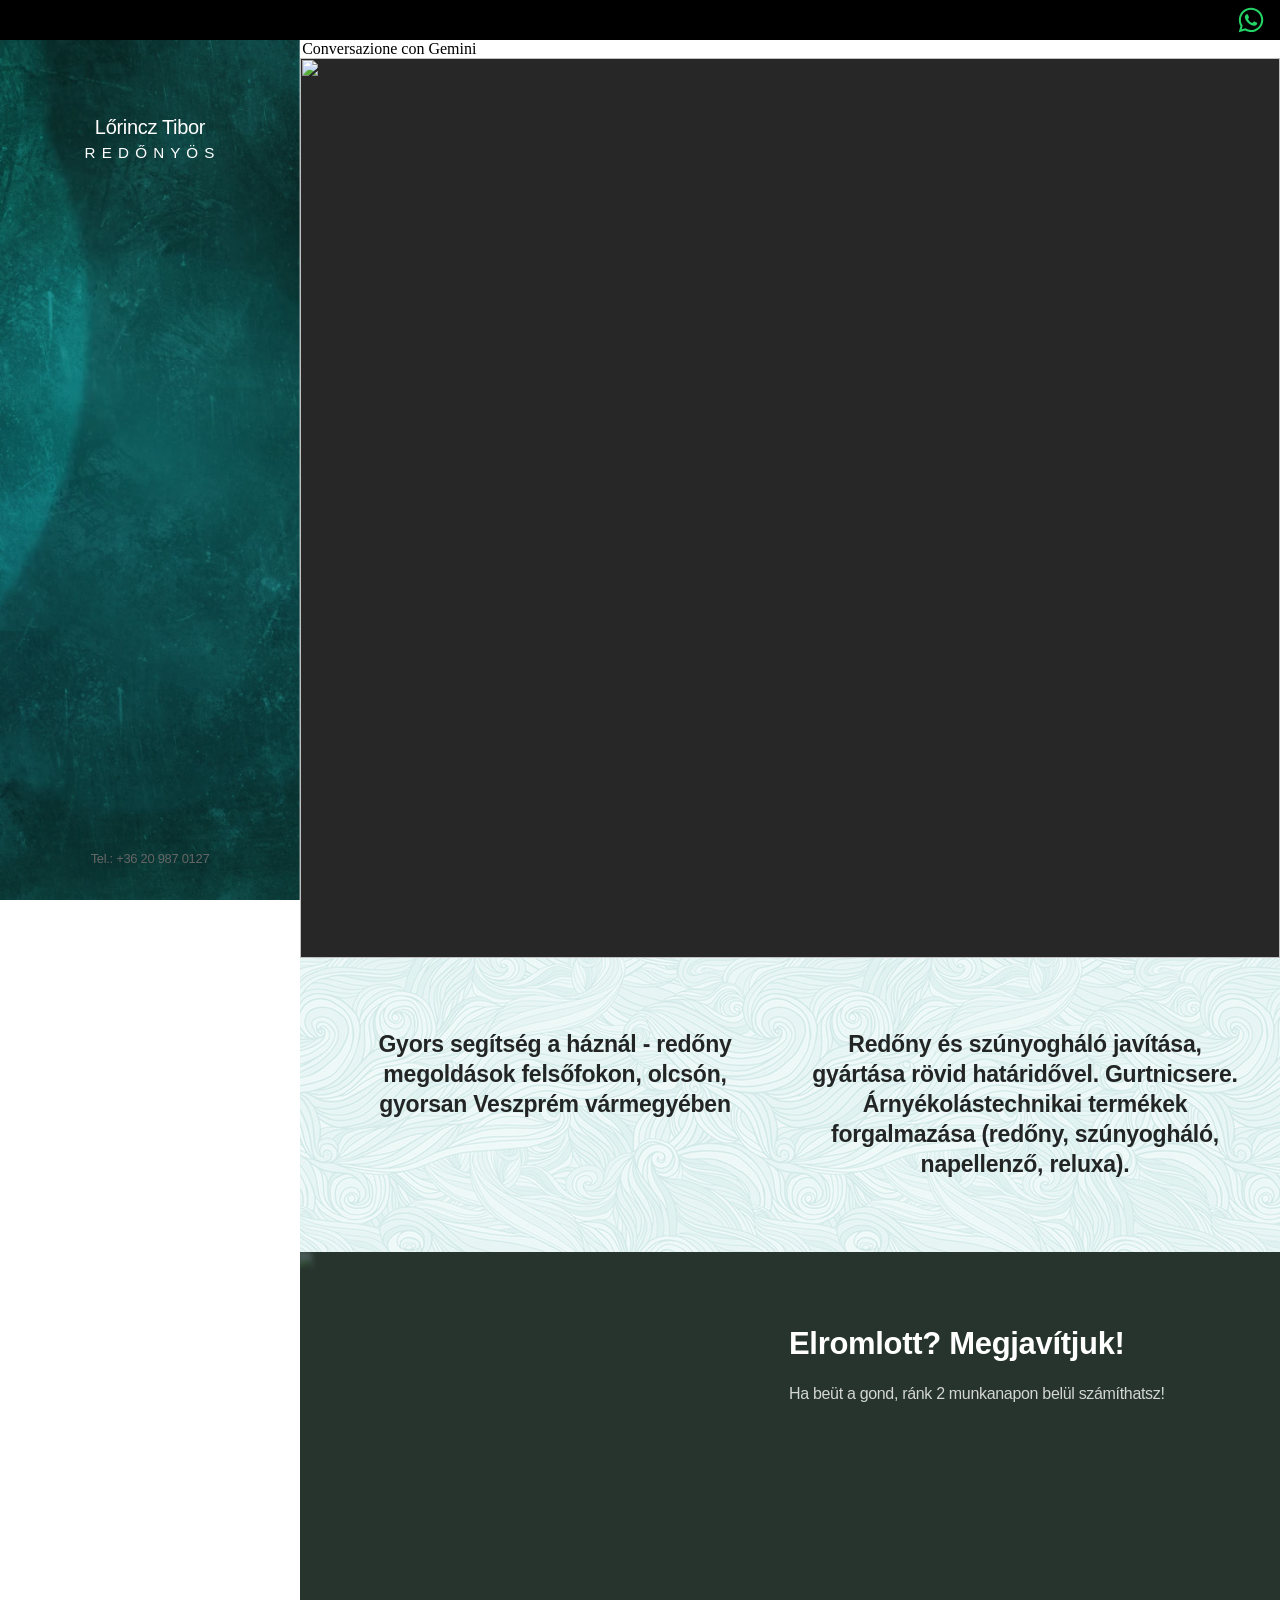
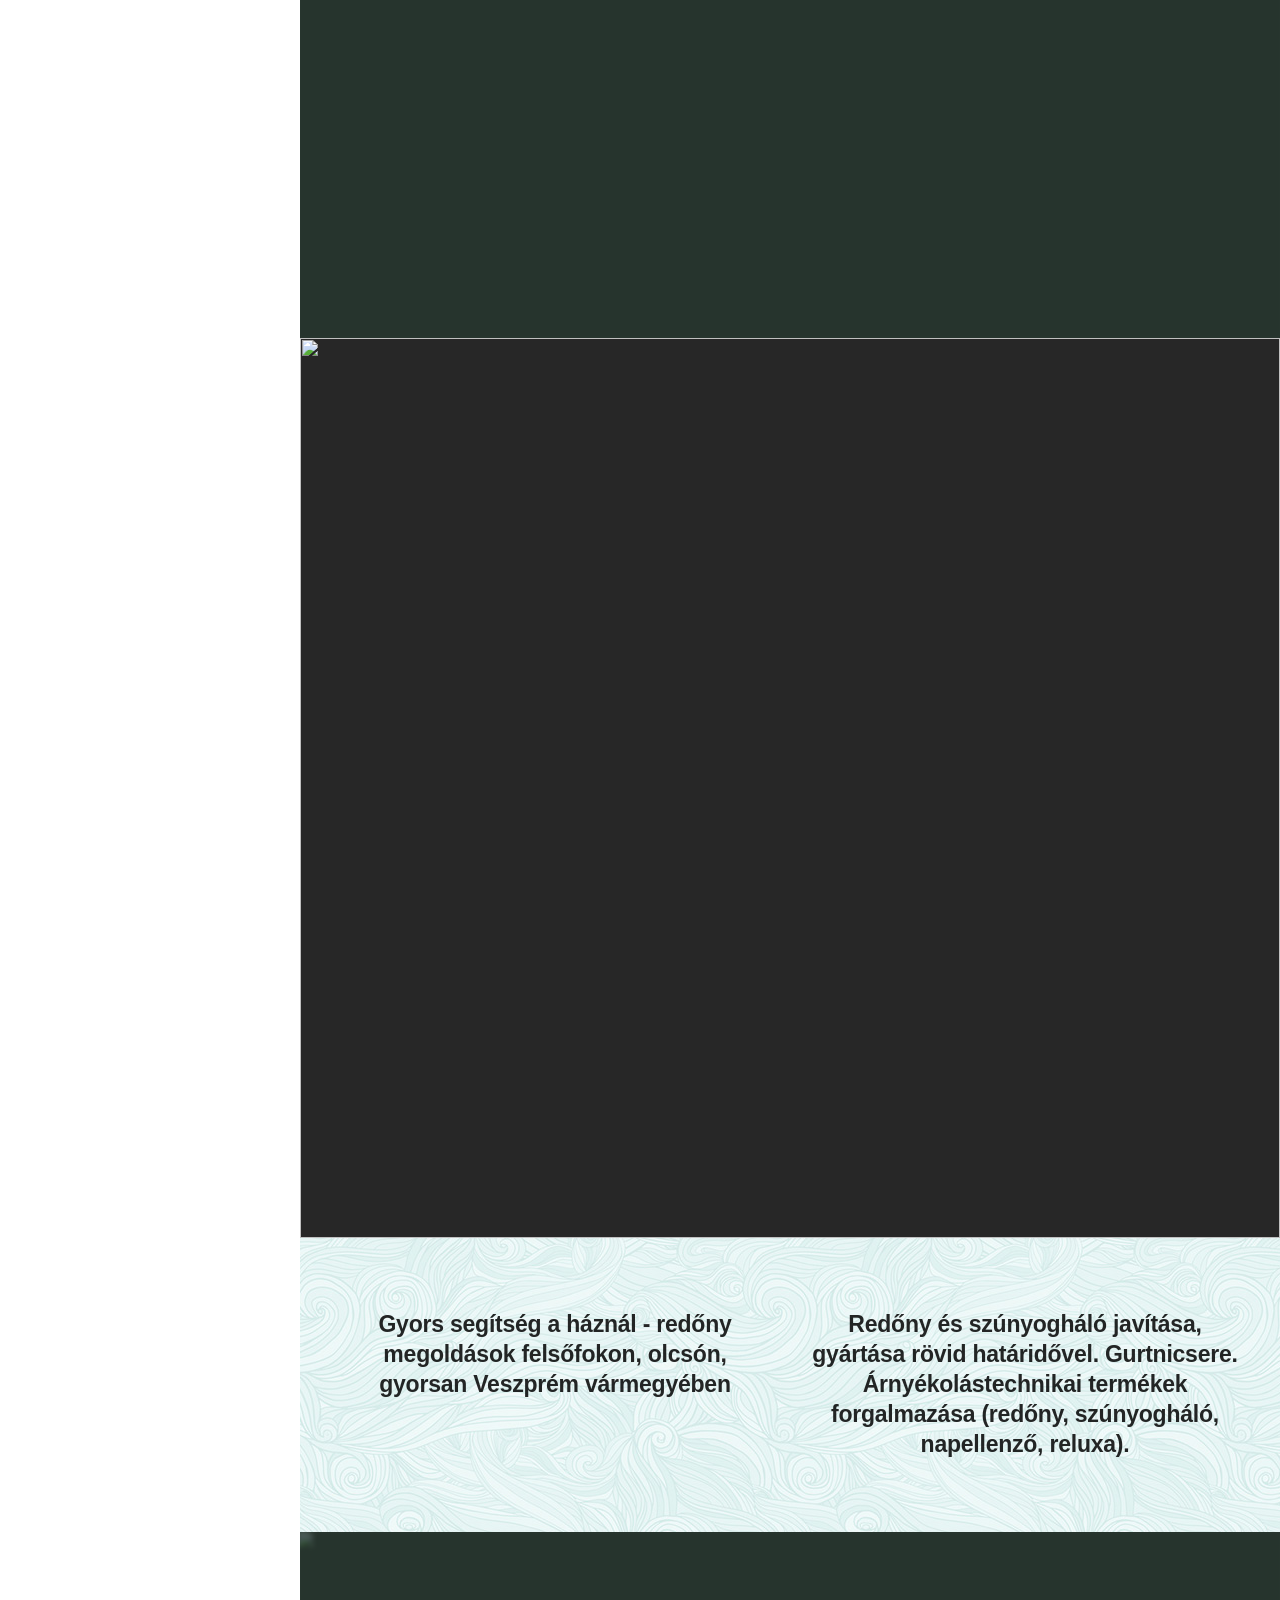
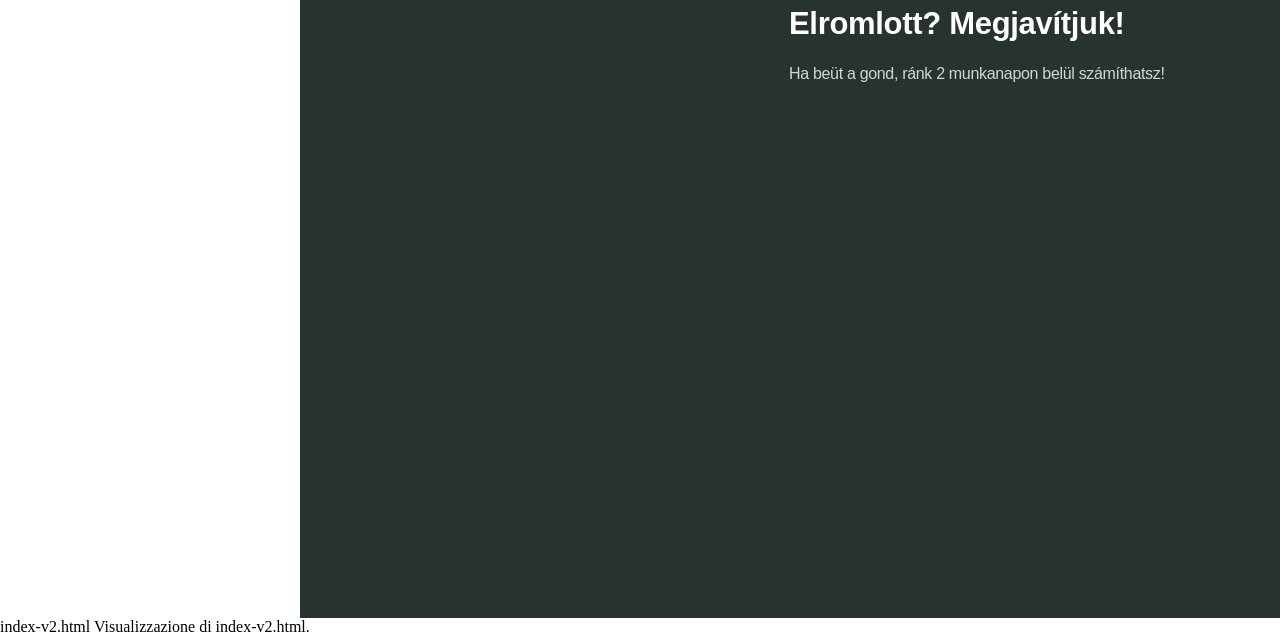
==== commit 24c8a75a: "Update index.html" ====
--- a/www.tibiredony.hu/index.html
+++ b/www.tibiredony.hu/index.html
@@ -1,3 +1,666 @@
+Gemelli
+Tibiredőny Kft. riepilogo del sito web
+Conversazione con Gemini
+<!DOCTYPE html>
+
+<html class="no-js" prefix="og: https://ogp.me/ns#" lang="hu">
+
+
+
+<!-- Mirrored from www.tibiredony.hu/ by HTTrack Website Copier/3.x [XR&CO'2014], Fri, 15 May 2026 10:48:29 GMT -->
+
+<!-- Aggiunto da HTTrack --><meta http-equiv="content-type" content="text/html;charset=UTF-8" /><!-- /Aggiunto da HTTrack -->
+
+<head><link rel="preconnect" href="https://duyn491kcolsw.cloudfront.net/" crossorigin><link rel="preconnect" href="https://fonts.gstatic.com/" crossorigin><meta charset="utf-8"><link rel="icon" href="https://duyn491kcolsw.cloudfront.net/files/03/03l/03lww0.svg?ph=807a73663b" type="image/svg+xml" sizes="any"><link rel="icon" href="https://duyn491kcolsw.cloudfront.net/files/1p/1pf/1pfgaj.svg?ph=807a73663b" type="image/svg+xml" sizes="16x16"><link rel="icon" href="https://duyn491kcolsw.cloudfront.net/files/2s/2sd/2sd9d9.ico?ph=807a73663b"><link rel="apple-touch-icon" href="https://duyn491kcolsw.cloudfront.net/files/2s/2sd/2sd9d9.ico?ph=807a73663b"><link rel="icon" href="https://duyn491kcolsw.cloudfront.net/files/2s/2sd/2sd9d9.ico?ph=807a73663b">
+
+    <meta http-equiv="X-UA-Compatible" content="IE=edge">
+
+    <title>Tibiredőny Kft. sito ufficiale</title>
+
+    <meta name="viewport" content="width=device-width,initial-scale=1">
+
+    <meta name="msapplication-tap-highlight" content="no">
+
+    
+
+    <link href="../duyn491kcolsw.cloudfront.net/files/0r/0rk/0rklmm0ae4.css?ph=807a73663b" media="print" rel="stylesheet">
+
+    <link href="../duyn491kcolsw.cloudfront.net/files/3n/3ny/3ny4od0ae4.css?ph=807a73663b" media="screen and (min-width:100000em)" rel="stylesheet" data-type="cq" disabled>
+
+    <link rel="stylesheet" href="../duyn491kcolsw.cloudfront.net/files/2u/2uq/2uqmi80ae4.css?ph=807a73663b"><link rel="stylesheet" href="../duyn491kcolsw.cloudfront.net/files/0k/0k1/0k1ucs0ae4.css?ph=807a73663b" media="screen and (min-width:37.5em)"><link rel="stylesheet" href="../duyn491kcolsw.cloudfront.net/files/0o/0on/0onzbj0ae4.css?ph=807a73663b" data-wnd_color_scheme_file=""><link rel="stylesheet" href="../duyn491kcolsw.cloudfront.net/files/34/34q/34qmjb0ae4.css?ph=807a73663b" data-wnd_color_scheme_desktop_file="" media="screen and (min-width:37.5em)" disabled=""><link rel="stylesheet" href="../duyn491kcolsw.cloudfront.net/files/1m/1ma/1maz6x0ae4.css?ph=807a73663b" data-wnd_additive_color_file=""><link rel="stylesheet" href="../duyn491kcolsw.cloudfront.net/files/4a/4ao/4ao7pp0ae4.css?ph=807a73663b" data-wnd_typography_file=""><link rel="stylesheet" href="../duyn491kcolsw.cloudfront.net/files/1x/1xu/1xuc5m0ae4.css?ph=807a73663b" data-wnd_typography_desktop_file="" media="screen and (min-width:37.5em)" disabled=""><script>(()=>{let e=!1;const t=()=>{if(!e&&window.innerWidth>=600){for(let e=0,t=document.querySelectorAll('head > link[href*="css"][media="screen and (min-width:37.5em)"]');e<t.length;e++)t[e].removeAttribute("disabled");e=!0}};t(),window.addEventListener("resize",t),"container"in document.documentElement.style||fetch(document.querySelector('head > link[data-type="cq"]').getAttribute("href")).then((e=>{e.text().then((e=>{const t=document.createElement("style");document.head.appendChild(t),t.appendChild(document.createTextNode(e)),import("../duyn491kcolsw.cloudfront.net/client/js.polyfill/container-query-polyfill.modern.js").then((()=>{let e=setInterval((function(){document.body&&(document.body.classList.add("cq-polyfill-loaded"),clearInterval(e))}),100)}))}))}))})()</script>
+
+<link rel="preload stylesheet" href="../duyn491kcolsw.cloudfront.net/files/2m/2m8/2m8msc0ae4.css?ph=807a73663b" as="style"><meta name="description" content="Redőny, szúnyogháló javítás és gyártás rövid határidővel. Gurtni csere. Árnyékolástechnikai termékek forgalmazása (redőny, szúnyogháló, napellenző, reluxa). Tel.: +36 20 987 0127."><meta name="keywords" content="redőny, árnyékolástechnika, veszprém, szúnyogháló, napellenző, redőny gyártás, szúnyogháló gyártás, tibiredőny kft., szúnyoghálógyártás, motoros redőny, vakolható redőny, PVC redőny, pliszé szúnyogháló, fix szúnyogháló, rolós szúnyogháló, kisállat háló"><meta name="generator" content="Webnode 2"><meta name="apple-mobile-web-app-capable" content="no"><meta name="apple-mobile-web-app-status-bar-style" content="black"><meta name="format-detection" content="telephone=no">
+
+
+
+<meta property="og:url" content="https://www.tibiredony.hu/"><meta property="og:title" content="A Tibiredőny Kft. hivatalos honlapja"><meta property="og:type" content="article"><meta property="og:description" content="Redőny, szúnyogháló javítás és gyártás rövid határidővel. Gurtni csere. Árnyékolástechnikai termékek forgalmazása (redőny, szúnyogháló, napellenző, reluxa). Tel.: +36 20 987 0127."><meta property="og:site_name" content="Tibi redőny"><meta property="og:image" content="https://807a73663b.clvaw-cdnwnd.com/a7320bed1fdd0ac3e78809bf8b005835/200000286-352a3352a6/700/tibiredony_javitas_fbposzt_page-0001.jpeg?ph=807a73663b"><meta property="og:article:published_time" content="2025-09-07T00:00:00+0200"><meta name="robots" content="index,follow"><link rel="canonical" href="index.html"><script>window.checkAndChangeSvgColor=function(c){try{var a=document.getElementById(c);if(a){c=[["border","borderColor"],["outline","outlineColor"],["color","color"]];for(var h,b,d,f=[],e=0,m=c.length;e<m;e++)if(h=window.getComputedStyle(a)[c[e][1]].replace(/\s/g,"").match(/^rgb[a]?\(([0-9]{1,3}),([0-9]{1,3}),([0-9]{1,3})/i)){b="";for(var g=1;3>=g;g++)b+=("0"+parseInt(h[g],10).toString(16)).slice(-2);"0"===b.charAt(0)&&(d=parseInt(b.substr(0,2),16),d=Math.max(16,d),b=d.toString(16)+b.slice(-4));f.push(c[e][0]+"="+b)}if(f.length){var k=a.getAttribute("data-src"),l=k+(0>k.indexOf("?")?"?":"&")+f.join("&");a.src!=l&&(a.src=l,a.outerHTML=a.outerHTML)}}}catch(n){}};</script><script>
+
+window._gtmDataLayer = window._gtmDataLayer || [];
+
+(function(w,d,s,l,i){w[l]=w[l]||[];w[l].push({'gtm.start':new Date().getTime(),event:'gtm.js'});
+
+var f=d.getElementsByTagName(s)[0],j=d.createElement(s),dl=l!='dataLayer'?'&l='+l:'';
+
+j.async=true;j.src='../www.googletagmanager.com/gtm5445.html?id='+i+dl;f.parentNode.insertBefore(j,f);})
+
+(window,document,'script','_gtmDataLayer','GTM-542MMSL');</script></head>
+
+<body class="l wt-home ac-s ac-i ac-n l-sidebar l-d-none b-btn-r b-btn-s-l b-btn-dn b-btn-bw-1 img-d-n img-t-o img-h-z line-solid b-e-ds lbox-d c-s-n    wnd-fe"><noscript>
+
+<iframe
+
+src="https://www.googletagmanager.com/ns.html?id=GTM-542MMSL"
+
+height="0"
+
+width="0"
+
+style="display:none;visibility:hidden"
+
+>
+
+</iframe>
+
+</noscript>
+
+
+
+<div class="wnd-page l-page cs-gray ac-brown t-t-fs-m t-t-fw-m t-t-sp-n t-t-d-n t-s-fs-s t-s-fw-m t-s-sp-n t-s-d-n t-p-fs-s t-p-fw-m t-p-sp-n t-h-fs-s t-h-fw-m t-h-sp-n t-bq-fs-m t-bq-fw-m t-bq-sp-n t-bq-d-l t-btn-fw-l t-nav-fw-s t-pd-fw-s t-nav-tt-u">
+
+    <div class="l-w t cf t-24">
+
+        <div class="l-bg cf">
+
+            <div class="s-bg-l">
+
+                
+
+                
+
+            </div>
+
+        </div>
+
+        <header class="l-h cf">
+
+            <div class="sw cf">
+
+<div class="sw-c cf"><section data-space="true" class="s s-hn s-hn-sidebar wnd-mt-sidebar menu-default s-hn-slogan logo-sidebar sc-m wnd-background-video  hm-editzone wnd-nav-border wnd-nav-sticky" id="wnd_NavlineSection_navline_906264">
+
+<div class="s-w">
+
+<div class="s-o">
+
+<div class="s-bg">
+
+                <div class="s-bg-l wnd-background-video fx-none bgpos-center-center  overlay-black-light">
+
+                    
+
+                    <div><video src="https://duyn491kcolsw.cloudfront.net/files/3j/3j3/3j3xf7.mp4?ph=807a73663b" data-src="https://duyn491kcolsw.cloudfront.net/files/0b/0b1/450/0b1q89.png?ph=807a73663b" class="wnd-video-background orientation-landscape" data-thumbnail-width="1920" data-thumbnail-height="1080" data-video="https://duyn491kcolsw.cloudfront.net/files/3j/3j3/3j3xf7.mp4?ph=807a73663b" data-video-width="1920" data-video-height="1080" data-lazy="0" playsinline muted autoplay loop poster="../duyn491kcolsw.cloudfront.net/files/0b/0b1/0b1q890ae4.png?ph=807a73663b"></div>
+
+                </div>
+
+</div>
+
+<div class="h-w h-f wnd-fixed">
+
+<div class="s-i">
+
+<div class="n-l">
+
+<div class="s-c menu-nav">
+
+<div class="logo-block">
+
+<div class="b b-l logo logo-default logo-nb proxima-nova wnd-logo-with-text wnd-iar-2-1 logo-25 b-ls-m" id="wnd_LogoBlock_10815" data-wnd_mvc_type="wnd.fe.LogoBlock">
+
+<div class="b-l-c logo-content">
+
+
+
+
+<div class="b-l-image logo-image">
+
+<div class="b-l-image-w logo-image-cell">
+
+                    <picture><source type="image/webp" srcset="https://807a73663b.clvaw-cdnwnd.com/a7320bed1fdd0ac3e78809bf8b005835/200000131-242d6242d9/450/tibiredonylogo_transparent_white.webp?ph=807a73663b 450w, https://807a73663b.clvaw-cdnwnd.com/a7320bed1fdd0ac3e78809bf8b005835/200000131-242d6242d9/700/tibiredonylogo_transparent_white.webp?ph=807a73663b 700w, https://807a73663b.clvaw-cdnwnd.com/a7320bed1fdd0ac3e78809bf8b005835/200000131-242d6242d9/tibiredonylogo_transparent_white.webp?ph=807a73663b 1920w" sizes="(min-width: 600px) 450px, (min-width: 360px) calc(100vw * 0.8), 100vw" ><img src="../807a73663b.clvaw-cdnwnd.com/a7320bed1fdd0ac3e78809bf8b005835/200000130-adeb0adeb3/tibiredonylogo_transparent_white0ae4.png?ph=807a73663b" alt="" width="1920" height="832" class="wnd-logo-img" ></picture>
+
+</div>
+
+</div>
+
+
+
+
+
+
+<div class="b-l-br logo-br"></div>
+
+
+
+<div class="b-l-text logo-text-wrapper">
+
+<div class="b-l-text-w logo-text">
+
+<span class="b-l-text-c logo-text-cell"><font class="wnd-font-size-80">Lőrincz Tibor</font></span>
+
+</div>
+
+</div>
+
+
+
+
+</div>
+
+</div>
+
+<div class="logo-slogan claim">
+
+<span class="sit b claim-default claim-nb slogan-15">
+
+<span class="sit-w"><span class="sit-c">R E D Ő N Y Ö S</span></span>
+
+</span>
+
+</div>
+
+</div>
+
+
+
+                            <div class="nav-wrapper">
+
+
+
+                                <div class="cart-block">
+
+                                    
+
+                                </div>
+
+
+
+                                
+
+
+
+                                <div id="menu-mobile">
+
+                                    <a href="#" id="menu-submit"><span></span>Menü</a>
+
+                                </div>
+
+
+
+                                <div id="menu-block">
+
+                                    <nav id="menu" data-type="vertical"><div class="menu-font menu-wrapper">
+
+<a href="#" class="menu-close" rel="nofollow" title="Close Menu"></a>
+
+<ul role="menubar" aria-label="Menü" class="level-1">
+
+<li role="none" class="wnd-active   wnd-homepage">
+
+<a class="menu-item" role="menuitem" href="index.html"><span class="menu-item-text">Kezdőlap</span></a>
+
+
+</li><li role="none">
+
+<a class="menu-item" role="menuitem" href="rolok/index.html"><span class="menu-item-text">Belső árnyékolók</span></a>
+
+
+</li><li role="none">
+
+<a class="menu-item" role="menuitem" href="redonyok/index.html"><span class="menu-item-text">Redőnyök, szúnyoghálók</span></a>
+
+
+</li><li role="none">
+
+<a class="menu-item" role="menuitem" href="zsaluzia/index.html"><span class="menu-item-text">Zsaluziák</span></a>
+
+
+</li><li role="none">
+
+<a class="menu-item" role="menuitem" href="pergola/index.html"><span class="menu-item-text">Pergola</span></a>
+
+
+</li><li role="none">
+
+<a class="menu-item" role="menuitem" href="carport/index.html"><span class="menu-item-text">Carport</span></a>
+
+
+</li><li role="none">
+
+<a class="menu-item" role="menuitem" href="screen-arnyekolok/index.html"><span class="menu-item-text">Screen árnyékolók</span></a>
+
+
+</li><li role="none">
+
+<a class="menu-item" role="menuitem" href="napellenzok/index.html"><span class="menu-item-text">Napellenzők</span></a>
+
+
+</li><li role="none">
+
+<a class="menu-item" role="menuitem" href="szolgaltatasaim/index.html"><span class="menu-item-text">Szolgáltatásaim</span></a>
+
+
+</li><li role="none">
+
+<a class="menu-item" role="menuitem" href="ismerj-meg/index.html"><span class="menu-item-text">Ismerj meg</span></a>
+
+
+</li><li role="none">
+
+<a class="menu-item" role="menuitem" href="fotogaleria/index.html"><span class="menu-item-text">Fotógaléria</span></a>
+
+
+</li><li role="none">
+
+<a class="menu-item" role="menuitem" href="videok/index.html"><span class="menu-item-text">Videók</span></a>
+
+
+</li><li role="none">
+
+<a class="menu-item" role="menuitem" href="lepj-velem-kapcsolatba/index.html"><span class="menu-item-text">Lépj velem kapcsolatba</span></a>
+
+
+</li>
+
+</ul>
+
+<span class="more-text">Továbbiak</span>
+
+</div></nav>
+
+                                    <div class="scrollup"></div>
+
+                                    <div class="scrolldown"></div>
+
+                                </div>
+
+
+
+                            </div>
+
+</div>
+
+</div>
+
+</div>
+
+</div>
+
+</div>
+
+</div>
+
+</section></div>
+
+</div>
+
+        </header>
+
+        <main class="l-m cf">
+
+            <div class="sw cf">
+
+<div class="sw-c cf"><section class="s s-hm s-hm-editzone wnd-p-cc cf sc-m wnd-background-image  wnd-w-default wnd-s-normal wnd-h-full wnd-nh-m hn-slogan">
+
+<div class="s-w cf">
+
+<div class="s-o cf">
+
+<div class="s-bg">
+
+                <div class="s-bg-l wnd-background-image fx-none bgpos-center-center bgatt-scroll">
+
+                    <picture><source type="image/webp" srcset="https://807a73663b.clvaw-cdnwnd.com/a7320bed1fdd0ac3e78809bf8b005835/200000426-5daf15db06/700/flotta_fotozas_original.webp?ph=807a73663b 700w, https://807a73663b.clvaw-cdnwnd.com/a7320bed1fdd0ac3e78809bf8b005835/200000426-5daf15db06/flotta_fotozas_original.webp?ph=807a73663b 1920w, https://807a73663b.clvaw-cdnwnd.com/a7320bed1fdd0ac3e78809bf8b005835/200000426-5daf15db06/flotta_fotozas_original.webp?ph=807a73663b 2x" sizes="100vw" ><img src="../807a73663b.clvaw-cdnwnd.com/a7320bed1fdd0ac3e78809bf8b005835/200000425-27b7227b74/flotta_fotozas_original0ae4.jpg?ph=807a73663b" width="1920" height="1279" alt="" fetchpriority="high" ></picture>
+
+                    
+
+                </div>
+
+</div>
+
+<div class="h-c s-c">
+
+<div class="h-c-b">
+
+<div class="h-c-b-i">
+
+<div class="ez cf wnd-no-cols">
+
+<div class="ez-c"><div class="b b-text cf">
+
+<div class="b-c b-text-c b-s b-s-t60 b-s-b60 b-cs cf"></div>
+
+</div></div>
+
+</div>
+
+</div>
+
+</div>
+
+</div>
+
+</div>
+
+</div>
+
+</section><section class="s s-basic cf sc-ml wnd-background-pattern  wnd-w-narrow wnd-s-normal wnd-h-auto">
+
+<div class="s-w cf">
+
+<div class="s-o s-fs cf">
+
+<div class="s-bg cf">
+
+<div class="s-bg-l wnd-background-pattern  bgpos-center-center bgatt-scroll" style="background-image:url('../duyn491kcolsw.cloudfront.net/files/0k/0kn/0knbtk0ae4.jpg?ph=807a73663b')">
+
+                    
+
+
+</div>
+
+</div>
+
+<div class="s-c s-fs cf">
+
+<div class="ez cf">
+
+<div class="ez-c"><div class="cw cf">
+
+<div class="cw-c cf"><div class="c cf" style="width:50%;">
+
+<div class="c-c cf"><div class="b b-text cf">
+
+<div class="b-c b-text-c b-s b-s-t60 b-s-b60 b-cs cf"><h2 class="wnd-align-center"><strong>Gyors segítség a háznál - redőny megoldások felsőfokon, olcsón, gyorsan Veszprém vármegyében</strong><br></h2>
+
+</div>
+
+</div></div>
+
+</div><div class="c cf" style="width:50%;">
+
+<div class="c-c cf"><div class="b b-text cf">
+
+<div class="b-c b-text-c b-s b-s-t60 b-s-b60 b-cs cf"><h2 class="wnd-align-center"><p data-cqc-fbf34baf="c0" data-cqs-fbf34baf="c0"><strong>Redőny és szúnyogháló javítása, gyártása rövid határidővel. Gurtnicsere. Árnyékolástechnikai termékek forgalmazása (redőny, szúnyogháló, napellenző, reluxa).</strong></p></h2>
+
+</div>
+
+</div></div>
+
+</div></div>
+
+</div></div>
+
+</div>
+
+</div>
+
+</div>
+
+</div>
+
+</section><section class="s s-basic cf sc-m wnd-background-image  wnd-w-narrow wnd-s-normal wnd-h-auto">
+
+<div class="s-w cf">
+
+<div class="s-o s-fs cf">
+
+<div class="s-bg cf">
+
+<div class="s-bg-l wnd-background-image fx-blur-light bgpos-center-center bgatt-scroll overlay-green-strong">
+
+                    <picture><source type="image/webp" srcset="https://807a73663b.clvaw-cdnwnd.com/a7320bed1fdd0ac3e78809bf8b005835/200000160-2468124683/700/plantation-shutters-2.webp?ph=807a73663b 700w, https://807a73663b.clvaw-cdnwnd.com/a7320bed1fdd0ac3e78809bf8b005835/200000160-2468124683/plantation-shutters-2.webp?ph=807a73663b 1852w, https://807a73663b.clvaw-cdnwnd.com/a7320bed1fdd0ac3e78809bf8b005835/200000160-2468124683/plantation-shutters-2.webp?ph=807a73663b 2x" sizes="100vw" ><img src="../807a73663b.clvaw-cdnwnd.com/a7320bed1fdd0ac3e78809bf8b005835/200000001-698856a823/plantation-shutters-20ae4.jpg?ph=807a73663b" width="1852" height="762" alt="" loading="lazy" ></picture>
+
+
+</div>
+
+</div>
+
+<div class="s-c s-fs cf">
+
+<div class="ez cf">
+
+<div class="ez-c"><div class="cw cf">
+
+<div class="cw-c cf"><div class="c cf" style="width:47.76%;">
+
+<div class="c-c cf"><div class="b-img b-img-default b b-s cf wnd-orientation-square wnd-type-image img-s-n" style="margin-left:0;margin-right:0;" id="wnd_ImageBlock_245350575">
+
+<div class="b-img-w">
+
+<div class="b-img-c" style="padding-bottom:100%;text-align:center;">
+
+            <picture><source type="image/webp" srcset="https://807a73663b.clvaw-cdnwnd.com/a7320bed1fdd0ac3e78809bf8b005835/200000287-ee873ee876/450/tibiredony_javitas_fbposzt_page-0001.webp?ph=807a73663b 450w, https://807a73663b.clvaw-cdnwnd.com/a7320bed1fdd0ac3e78809bf8b005835/200000287-ee873ee876/700/tibiredony_javitas_fbposzt_page-0001.webp?ph=807a73663b 700w, https://807a73663b.clvaw-cdnwnd.com/a7320bed1fdd0ac3e78809bf8b005835/200000287-ee873ee876/tibiredony_javitas_fbposzt_page-0001.webp?ph=807a73663b 1920w" sizes="(min-width: 600px) calc(100vw * 0.75), 100vw" ><img id="wnd_ImageBlock_245350575_img" src="../807a73663b.clvaw-cdnwnd.com/a7320bed1fdd0ac3e78809bf8b005835/200000286-352a3352a6/tibiredony_javitas_fbposzt_page-00010ae4.jpg?ph=807a73663b" alt="" width="1920" height="1920" loading="lazy" style="top:0%;left:0%;width:100%;height:100%;position:absolute;" ></picture>
+
+</div>
+
+
+</div>
+
+</div></div>
+
+</div><div class="c cf" style="width:52.24%;">
+
+<div class="c-c cf"><div class="b b-text cf">
+
+<div class="b-c b-text-c b-s b-s-t60 b-s-b60 b-cs cf"><h1><strong>Elromlott? Megjavítjuk!</strong></h1><p data-cqc-5cf8873a="c0" data-cqs-5cf8873a="c0">Ha beüt a gond, ránk 2 munkanapon belül számíthatsz!<br></p><br class="">
+
+</div>
+
+</div><div class="b-img b-img-default b b-s cf wnd-orientation-landscape wnd-type-image img-s-n" style="margin-left:0;margin-right:0;" id="wnd_ImageBlock_68210">
+
+<div class="b-img-w">
+
+<div class="b-img-c" style="padding-bottom:83.8%;text-align:center;">
+
+            <picture><source type="image/webp" srcset="https://807a73663b.clvaw-cdnwnd.com/a7320bed1fdd0ac3e78809bf8b005835/200000309-7ca8d7ca8e/450/416031409_122119302458128705_7938898782237601420_n.webp?ph=807a73663b 450w, https://807a73663b.clvaw-cdnwnd.com/a7320bed1fdd0ac3e78809bf8b005835/200000309-7ca8d7ca8e/700/416031409_122119302458128705_7938898782237601420_n.webp?ph=807a73663b 700w, https://807a73663b.clvaw-cdnwnd.com/a7320bed1fdd0ac3e78809bf8b005835/200000309-7ca8d7ca8e/416031409_122119302458128705_7938898782237601420_n.webp?ph=807a73663b 1920w" sizes="(min-width: 600px) calc(100vw * 0.75), 100vw" ><img id="wnd_ImageBlock_68210_img" src="../807a73663b.clvaw-cdnwnd.com/a7320bed1fdd0ac3e78809bf8b005835/200000308-2a9b32a9b5/416031409_122119302458128705_7938898782237601420_n0ae4.jpg?ph=807a73663b" alt="" width="1920" height="1609" loading="lazy" style="top:0%;left:0%;width:100%;height:100%;position:absolute;" ></picture>
+
+</div>
+
+
+</div>
+
+</div></div>
+
+</div></div>
+
+</div></div>
+
+</div>
+
+</div>
+
+</div>
+
+</div>
+
+</section></div>
+
+</div>
+
+        </main>
+
+        <footer class="l-f cf">
+
+            <div class="sw cf">
+
+<div class="sw-c cf"><section data-wn-border-element="s-f-border" class="s s-f s-f-basic s-f-simple sc-w   wnd-w-narrow wnd-s-normal">
+
+<div class="s-w">
+
+<div class="s-o">
+
+<div class="s-bg">
+
+                <div class="s-bg-l">
+
+                    
+
+                    
+
+                </div>
+
+</div>
+
+<div class="s-c s-f-l-w s-f-border">
+
+<div class="s-f-l b-s b-s-t0 b-s-b0">
+
+<div class="s-f-l-c s-f-l-c-first">
+
+<div class="s-f-cr"><span class="it b link">
+
+<span class="it-c">Tel.:&nbsp;+36 20 987 0127</span>
+
+</span></div>
+
+<div class="s-f-sf">
+
+                            <span class="sf b">
+
+<span class="sf-content sf-c link"></span>
+
+</span>
+
+                            
+
+                            
+
+                            
+
+                            
+
+                        </div>
+
+</div>
+
+<div class="s-f-l-c s-f-l-c-last">
+
+<div class="s-f-lang lang-select cf">
+
+
+</div>
+
+</div>
+
+                    <div class="s-f-l-c s-f-l-c-currency">
+
+                        <div class="s-f-ccy ccy-select cf">
+
+
+</div>
+
+                    </div>
+
+</div>
+
+</div>
+
+</div>
+
+</div>
+
+</section></div>
+
+</div>
+
+        </footer>
+
+    </div>
+
+    
+
+</div>
+
+
+
+
+
+<script src="../duyn491kcolsw.cloudfront.net/files/2y/2yn/2yn6bm0ae4.js?ph=807a73663b" crossorigin="anonymous" type="module"></script><script>document.querySelector(".wnd-fe")&&[...document.querySelectorAll(".c")].forEach((e=>{const t=e.querySelector(".b-text:only-child");t&&""===t.querySelector(".b-text-c").innerText&&e.classList.add("column-empty")}))</script>
+
+
+
+
+
+<script src="../duyn491kcolsw.cloudfront.net/client.fe/js.compiled/lang.hu.3a51ea889704c5640ae4.js?ph=807a73663b" crossorigin="anonymous"></script><script src="../duyn491kcolsw.cloudfront.net/client.fe/js.compiled/compiled.multi.55621d017c7a63430ae4.js?ph=807a73663b" crossorigin="anonymous"></script><script>var wnd = wnd || {};wnd.$data = {"image_content_items":{"wnd_ThumbnailBlock_83239":{"id":"wnd_ThumbnailBlock_83239","type":"wnd.pc.ThumbnailBlock"},"wnd_HeaderSection_header_main_762565":{"id":"wnd_HeaderSection_header_main_762565","type":"wnd.pc.HeaderSection"},"wnd_Section_text_image_970485100":{"id":"wnd_Section_text_image_970485100","type":"wnd.pc.Section"},"wnd_ImageBlock_245350575":{"id":"wnd_ImageBlock_245350575","type":"wnd.pc.ImageBlock"},"wnd_Section_two_cols_525084821":{"id":"wnd_Section_two_cols_525084821","type":"wnd.pc.Section"},"wnd_ImageBlock_68210":{"id":"wnd_ImageBlock_68210","type":"wnd.pc.ImageBlock"},"wnd_LogoBlock_10815":{"id":"wnd_LogoBlock_10815","type":"wnd.pc.LogoBlock"},"wnd_FooterSection_footer_65609":{"id":"wnd_FooterSection_footer_65609","type":"wnd.pc.FooterSection"}},"svg_content_items":{"wnd_ImageBlock_245350575":{"id":"wnd_ImageBlock_245350575","type":"wnd.pc.ImageBlock"},"wnd_ImageBlock_68210":{"id":"wnd_ImageBlock_68210","type":"wnd.pc.ImageBlock"},"wnd_LogoBlock_10815":{"id":"wnd_LogoBlock_10815","type":"wnd.pc.LogoBlock"}},"content_items":[],"eshopSettings":{"ESHOP_SETTINGS_DISPLAY_PRICE_WITHOUT_VAT":false,"ESHOP_SETTINGS_DISPLAY_ADDITIONAL_VAT":false,"ESHOP_SETTINGS_DISPLAY_SHIPPING_COST":false},"project_info":{"isMultilanguage":false,"isMulticurrency":false,"eshop_tax_enabled":"1","country_code":"","contact_state":null,"eshop_tax_type":"VAT","eshop_discounts":true,"graphQLURL":"https:\/\/tibiredony.hu\/servers\/graphql\/","iubendaSettings":{"cookieBarCode":"","cookiePolicyCode":"","privacyPolicyCode":"","termsAndConditionsCode":""}}};</script><script>wnd.$system = {"fileSystemType":"aws_s3","localFilesPath":"https:\/\/www.tibiredony.hu\/_files\/","awsS3FilesPath":"https:\/\/807a73663b.clvaw-cdnwnd.com\/a7320bed1fdd0ac3e78809bf8b005835\/","staticFiles":"https:\/\/duyn491kcolsw.cloudfront.net\/files","isCms":false,"staticCDNServers":["https:\/\/duyn491kcolsw.cloudfront.net\/"],"fileUploadAllowExtension":["jpg","jpeg","jfif","png","gif","bmp","ico","svg","webp","tiff","pdf","doc","docx","ppt","pptx","pps","ppsx","odt","xls","xlsx","txt","rtf","mp3","wma","wav","ogg","amr","flac","m4a","3gp","avi","wmv","mov","mpg","mkv","mp4","mpeg","m4v","swf","gpx","stl","csv","xml","txt","dxf","dwg","iges","igs","step","stp"],"maxUserFormFileLimit":4194304,"frontendLanguage":"hu","backendLanguage":"hu","frontendLanguageId":"1","page":{"id":200000952,"identifier":"home","template":{"id":200000029,"styles":{"background":{"default":null},"additiveColor":"ac-brown","scheme":"cs-gray","acSubheadings":true,"acIcons":true,"lineStyle":"line-solid","imageTitle":"img-t-o","imageHover":"img-h-z","imageStyle":"img-d-n","buttonDecoration":"b-btn-dn","buttonStyle":"b-btn-r","buttonSize":"b-btn-s-l","buttonBorders":"b-btn-bw-1","lightboxStyle":"lbox-d","eshopGridItemStyle":"b-e-ds","eshopGridItemAlign":"b-e-l","columnSpaces":"c-s-n","acMenu":true,"layoutType":"l-sidebar","layoutDecoration":"l-d-none","formStyle":"default","menuType":"","menuStyle":"menu-default","sectionWidth":"wnd-w-narrow","sectionSpace":"wnd-s-normal","typography":"t-24_new","typoTitleSizes":"t-t-fs-m","typoTitleWeights":"t-t-fw-m","typoTitleSpacings":"t-t-sp-n","typoTitleDecorations":"t-t-d-n","typoHeadingSizes":"t-h-fs-s","typoHeadingWeights":"t-h-fw-m","typoHeadingSpacings":"t-h-sp-n","typoSubtitleSizes":"t-s-fs-s","typoSubtitleWeights":"t-s-fw-m","typoSubtitleSpacings":"t-s-sp-n","typoSubtitleDecorations":"t-s-d-n","typoParagraphSizes":"t-p-fs-s","typoParagraphWeights":"t-p-fw-m","typoParagraphSpacings":"t-p-sp-n","typoBlockquoteSizes":"t-bq-fs-m","typoBlockquoteWeights":"t-bq-fw-m","typoBlockquoteSpacings":"t-bq-sp-n","typoBlockquoteDecorations":"t-bq-d-l","buttonWeight":"t-btn-fw-l","menuWeight":"t-nav-fw-s","productWeight":"t-pd-fw-s","menuTextTransform":"t-nav-tt-u"}},"layout":"homepage","name":"Kezd\u0151lap","html_title":"A Tibired\u0151ny Kft. hivatalos honlapja","language":"hu","langId":1,"isHomepage":true,"meta_description":"Red\u0151ny, sz\u00fanyogh\u00e1l\u00f3 jav\u00edt\u00e1s \u00e9s gy\u00e1rt\u00e1s r\u00f6vid hat\u00e1rid\u0151vel. Gurtni csere. \u00c1rny\u00e9kol\u00e1stechnikai term\u00e9kek forgalmaz\u00e1sa (red\u0151ny, sz\u00fanyogh\u00e1l\u00f3, napellenz\u0151, reluxa). Tel.: +36 20 987 0127.","meta_keywords":"red\u0151ny, \u00e1rny\u00e9kol\u00e1stechnika, veszpr\u00e9m, sz\u00fanyogh\u00e1l\u00f3, napellenz\u0151, red\u0151ny gy\u00e1rt\u00e1s, sz\u00fanyogh\u00e1l\u00f3 gy\u00e1rt\u00e1s, tibired\u0151ny kft., sz\u00fanyogh\u00e1l\u00f3gy\u00e1rt\u00e1s, motoros red\u0151ny, vakolhat\u00f3 red\u0151ny, PVC red\u0151ny, plisz\u00e9 sz\u00fanyogh\u00e1l\u00f3, fix sz\u00fanyogh\u00e1l\u00f3, rol\u00f3s sz\u00fanyogh\u00e1l\u00f3, kis\u00e1llat h\u00e1l\u00f3","header_code":"","footer_code":"","styles":[],"countFormsEntries":[]},"listingsPrefix":"\/l\/","productPrefix":"\/p\/","cartPrefix":"\/cart\/","checkoutPrefix":"\/checkout\/","searchPrefix":"\/search\/","isCheckout":false,"isEshop":false,"hasBlog":false,"isProductDetail":false,"isListingDetail":false,"listing_page":[],"hasEshopAnalytics":false,"gTagId":null,"gAdsId":null,"format":{"be":{"DATE_TIME":{"mask":"%Y.%m.%d %H:%M","regexp":"^(([0-9]{1,4}\\.(0?[1-9]|1[0-2])\\.(0?[1-9]|[1,2][0-9]|3[0,1]))(( [0-1][0-9]| 2[0-3]):[0-5][0-9])?|(([0-9]{4}(0[1-9]|1[0-2])(0[1-9]|[1,2][0-9]|3[0,1])(0[0-9]|1[0-9]|2[0-3])[0-5][0-9][0-5][0-9])))?$"},"DATE":{"mask":"%Y.%m.%d","regexp":"^([0-9]{1,4}\\.(0?[1-9]|1[0-2])\\.(0?[1-9]|[1,2][0-9]|3[0,1]))$"},"CURRENCY":{"mask":{"point":",","thousands":".","decimals":0,"mask":"%s","zerofill":true}}},"fe":{"DATE_TIME":{"mask":"%Y.%m.%d %H:%M","regexp":"^(([0-9]{1,4}\\.(0?[1-9]|1[0-2])\\.(0?[1-9]|[1,2][0-9]|3[0,1]))(( [0-1][0-9]| 2[0-3]):[0-5][0-9])?|(([0-9]{4}(0[1-9]|1[0-2])(0[1-9]|[1,2][0-9]|3[0,1])(0[0-9]|1[0-9]|2[0-3])[0-5][0-9][0-5][0-9])))?$"},"DATE":{"mask":"%Y.%m.%d","regexp":"^([0-9]{1,4}\\.(0?[1-9]|1[0-2])\\.(0?[1-9]|[1,2][0-9]|3[0,1]))$"},"CURRENCY":{"mask":{"point":",","thousands":".","decimals":0,"mask":"%s","zerofill":true}}}},"e_product":null,"listing_item":null,"feReleasedFeatures":{"dualCurrency":false,"HeurekaSatisfactionSurvey":false,"productAvailability":true},"labels":{"dualCurrency.fixedRate":"","invoicesGenerator.W2EshopInvoice.alreadyPayed":"Ne fizess! - M\u00e1r fizetve","invoicesGenerator.W2EshopInvoice.amount":"Mennyis\u00e9g:","invoicesGenerator.W2EshopInvoice.contactInfo":"El\u00e9rhet\u0151s\u00e9g:","invoicesGenerator.W2EshopInvoice.couponCode":"Kupon k\u00f3d:","invoicesGenerator.W2EshopInvoice.customer":"Vev\u0151:","invoicesGenerator.W2EshopInvoice.dateOfIssue":"Ki\u00e1ll\u00edt\u00e1s d\u00e1tuma:","invoicesGenerator.W2EshopInvoice.dateOfTaxableSupply":"A teljes\u00edt\u00e9s id\u0151pontja:","invoicesGenerator.W2EshopInvoice.dic":"Ad\u00f3sz\u00e1m:","invoicesGenerator.W2EshopInvoice.discount":"Kedvezm\u00e9ny","invoicesGenerator.W2EshopInvoice.dueDate":"Fizet\u00e9si hat\u00e1rid\u0151:","invoicesGenerator.W2EshopInvoice.email":"E-mail:","invoicesGenerator.W2EshopInvoice.filenamePrefix":"Sz\u00e1mla-","invoicesGenerator.W2EshopInvoice.fiscalCode":"Fiscal code:","invoicesGenerator.W2EshopInvoice.freeShipping":"Ingyenes sz\u00e1ll\u00edt\u00e1s","invoicesGenerator.W2EshopInvoice.ic":"C\u00e9gjegyz\u00e9ksz\u00e1m:","invoicesGenerator.W2EshopInvoice.invoiceNo":"Sz\u00e1mlasz\u00e1m","invoicesGenerator.W2EshopInvoice.invoiceNoTaxed":"Sz\u00e1mla - Ad\u00f3sz\u00e1mla sz\u00e1ma","invoicesGenerator.W2EshopInvoice.notVatPayers":"Ad\u00f3mentesen regisztr\u00e1lva","invoicesGenerator.W2EshopInvoice.orderNo":"Rendel\u00e9si sz\u00e1m:","invoicesGenerator.W2EshopInvoice.paymentPrice":"Fizet\u00e9si m\u00f3d \u00e1ra:","invoicesGenerator.W2EshopInvoice.pec":"PEC:","invoicesGenerator.W2EshopInvoice.phone":"Telefon:","invoicesGenerator.W2EshopInvoice.priceExTax":"Nett\u00f3 \u00e1r (\u00c1fa n\u00e9lk\u00fcl):","invoicesGenerator.W2EshopInvoice.priceIncludingTax":"Brutt\u00f3 \u00e1r (\u00c1f\u00e1-val):","invoicesGenerator.W2EshopInvoice.product":"Term\u00e9k:","invoicesGenerator.W2EshopInvoice.productNr":"Term\u00e9k sz\u00e1m:","invoicesGenerator.W2EshopInvoice.recipientCode":"C\u00edmzett k\u00f3dja:","invoicesGenerator.W2EshopInvoice.shippingAddress":"Sz\u00e1ll\u00edt\u00e1si c\u00edm:","invoicesGenerator.W2EshopInvoice.shippingPrice":"Sz\u00e1ll\u00edt\u00e1si k\u00f6lts\u00e9g:","invoicesGenerator.W2EshopInvoice.subtotal":"Term\u00e9kek \u00f6sszesen:","invoicesGenerator.W2EshopInvoice.sum":"Teljes \u00f6sszeg:","invoicesGenerator.W2EshopInvoice.supplier":"Szolg\u00e1ltat\u00f3:","invoicesGenerator.W2EshopInvoice.tax":"\u00c1fa:","invoicesGenerator.W2EshopInvoice.total":"\u00d6sszesen:","invoicesGenerator.W2EshopInvoice.web":"Web:","wnd.errorBandwidthStorage.description":"Eln\u00e9z\u00e9st k\u00e9r\u00fcnk az esetleges kellemetlens\u00e9gek\u00e9rt. Ha te vagy a weboldal tulajdonosa, k\u00e9rj\u00fck, jelentkezz be a fi\u00f3kodba, hogy megtudd, hogyan \u00e1ll\u00edthatod vissza a weboldalt.","wnd.errorBandwidthStorage.heading":"A honlap jelenleg nem el\u00e9rhet\u0151 (vagy karbantart\u00e1s alatt \u00e1ll)","wnd.es.CheckoutShippingService.correiosDeliveryWithSpecialConditions":"CEP de destino est\u00e1 sujeito a condi\u00e7\u00f5es especiais de entrega pela ECT e ser\u00e1 realizada com o acr\u00e9scimo de at\u00e9 7 (sete) dias \u00fateis ao prazo regular.","wnd.es.CheckoutShippingService.correiosWithoutHomeDelivery":"CEP de destino est\u00e1 temporariamente sem entrega domiciliar. A entrega ser\u00e1 efetuada na ag\u00eancia indicada no Aviso de Chegada que ser\u00e1 entregue no endere\u00e7o do destinat\u00e1rio","wnd.es.ProductEdit.unit.cm":"cm","wnd.es.ProductEdit.unit.floz":"folyad\u00e9k uncia","wnd.es.ProductEdit.unit.ft":"l\u00e1b","wnd.es.ProductEdit.unit.ft2":"ft\u00b2","wnd.es.ProductEdit.unit.g":"g","wnd.es.ProductEdit.unit.gal":"gallon","wnd.es.ProductEdit.unit.in":"h\u00fcvelyk","wnd.es.ProductEdit.unit.inventoryQuantity":"db","wnd.es.ProductEdit.unit.inventorySize":"cm","wnd.es.ProductEdit.unit.inventorySize.cm":"cm","wnd.es.ProductEdit.unit.inventorySize.inch":"h\u00fcvelyk","wnd.es.ProductEdit.unit.inventoryWeight":"kg","wnd.es.ProductEdit.unit.inventoryWeight.kg":"kg","wnd.es.ProductEdit.unit.inventoryWeight.lb":"font","wnd.es.ProductEdit.unit.l":"l","wnd.es.ProductEdit.unit.m":"m","wnd.es.ProductEdit.unit.m2":"m\u00b2","wnd.es.ProductEdit.unit
+
+Sembra che tu abbia copiato il codice sorgente del sito web di Tibiredőny Kft. (l'azienda di Tibor Lőrincz). Si tratta di un sito web classico e semplice di un fornitore di servizi che offre principalmente soluzioni di ombreggiatura nella contea di Veszprém.
+
+Ecco un riepilogo delle informazioni più importanti se state raccogliendo dati su di loro o analizzando il loro contenuto:
+
+Informazioni di base e recapiti
+Proprietario: Tibor Lőrincz
+
+Numero di telefono:  +36 20 987 0127
+
+Area di operazione: contea di Veszprém
+
+Promessa: Assistenza rapida, in caso di riparazione, arrivo entro 2 giorni lavorativi .
+
+Servizi principali
+L'azienda non si occupa solo di distribuzione, ma anche di produzione e riparazione :
+
+Persiane: Produzione, installazione e riparazione (sostituzione cinghie, motorizzazione).
+
+Zanzariere: fisse, a rullo, plissettate e speciali per animali domestici.
+
+Riparazione: sostituzione di cinghie di fissaggio di alta qualità e riparazione rapida di tende rotte.
+
+Gamma di prodotti
+In base alle voci di menu presenti nel codice, vengono offerti i seguenti prodotti:
+
+Tende da esterno: persiane in alluminio e PVC, sistemi con telaio intonacabile, veneziane.
+
+Soluzioni per terrazze: tende da sole, pergole e schermi.
+
+Tende da interni: tende veneziane e altre soluzioni per interni.
+
+Altro: Installazione di tettoie per auto.
+
+Osservazioni tecniche e SEO
+Se analizziamo il codice da una prospettiva professionale:
+
+Utilizzano un sistema basato su Webnode, che è un framework stabile e reattivo.
+
+SEO: I metadati (parole chiave/descrizione) sono ben compilati, ottimizzati specificamente per "riparazione persiane", "Veszprém" e nomi di prodotti specifici.
+
+Elementi moderni: il sito utilizza sfondi video e immagini in formato WebP per un caricamento più rapido.
+
+Come posso aiutarti con questo sito web? Magari vorresti che scrivessi dei testi per il sito, oppure sei curioso di conoscere i dettagli di un servizio specifico?
+
+ questo html è il principale della mia pagina web. lascia tutto com'è, aggiungi solo una linea nera fissa in alto . dentro la linea un pulsante whatsapp (icona) a destra che porta a: https://wa.me/36209870127 con un messaggio preimpostato. LASCIA TUTTO IL RESTO COM'è E NON CANCELLARE NULLA!
+
+Il file HTML è stato aggiornato come richiesto. Ho aggiunto una barra nera fissa nella parte superiore della pagina con un'icona WhatsApp posizionata a destra, che rimanda al numero indicato con un messaggio preimpostato.
+
+Ecco il file aggiornato:
+Icona HTML
+indice-v2
+HTML
+
+Modifiche apportate:
+Barra Superiore: Aggiunta una linea nera (#top-wa-bar) con altezza di 40px, fissata in alto (position: fixed).
+
+Pulsante WhatsApp: Inserita un'icona SVG di WhatsApp all'interno della barra, allineata a destra.
+
+Link e Messaggio: L'icona punta a https://wa.me/36209870127 con il messaggio "Salve, vorrei informazioni sui vostri servizi." preimpostato.
+
+Layout: È stato aggiunto un margine superiore al body per evitare che la barra copra il contenuto originale del sito.
+
+Integrità: Tutto il resto del codice originale è rimasto invariato.
+
+
+
+
+
+Gemini è un'AI e può commettere errori, anche in merito a persone.La tua privacy e GeminiSi apre in una nuova finestra
+
 <!DOCTYPE html>
 <html class="no-js" prefix="og: https://ogp.me/ns#" lang="hu">
 
@@ -19,8 +682,54 @@
 		(function(w,d,s,l,i){w[l]=w[l]||[];w[l].push({'gtm.start':new Date().getTime(),event:'gtm.js'});
 		var f=d.getElementsByTagName(s)[0],j=d.createElement(s),dl=l!='dataLayer'?'&l='+l:'';
 		j.async=true;j.src='../www.googletagmanager.com/gtm5445.html?id='+i+dl;f.parentNode.insertBefore(j,f);})
-		(window,document,'script','_gtmDataLayer','GTM-542MMSL');</script></head>
-<body class="l wt-home ac-s ac-i ac-n l-sidebar l-d-none b-btn-r b-btn-s-l b-btn-dn b-btn-bw-1 img-d-n img-t-o img-h-z line-solid b-e-ds lbox-d c-s-n    wnd-fe"><noscript>
+		(window,document,'script','_gtmDataLayer','GTM-542MMSL');</script>
+<style>
+    #top-wa-bar {
+        position: fixed;
+        top: 0;
+        left: 0;
+        width: 100%;
+        height: 40px;
+        background-color: #000;
+        display: flex;
+        justify-content: flex-end;
+        align-items: center;
+        padding: 0 15px;
+        z-index: 999999;
+        box-sizing: border-box;
+    }
+    #top-wa-bar a {
+        display: flex;
+        align-items: center;
+        text-decoration: none;
+    }
+    #top-wa-bar svg {
+        width: 28px;
+        height: 28px;
+        fill: #25D366;
+    }
+    body {
+        margin-top: 40px !important;
+    }
+    @media screen and (max-width: 600px) {
+        #top-wa-bar {
+            height: 35px;
+        }
+        body {
+            margin-top: 35px !important;
+        }
+    }
+</style>
+</head>
+<body class="l wt-home ac-s ac-i ac-n l-sidebar l-d-none b-btn-r b-btn-s-l b-btn-dn b-btn-bw-1 img-d-n img-t-o img-h-z line-solid b-e-ds lbox-d c-s-n    wnd-fe">
+<div id="top-wa-bar">
+    <a href="https://wa.me/36209870127?text=Salve,%20vorrei%20informazioni%20sui%20vostri%20servizi." target="_blank" rel="noopener noreferrer">
+        <svg viewBox="0 0 448 512" xmlns="http://www.w3.org/2000/svg">
+            <path d="M380.9 97.1C339 55.1 283.2 32 223.9 32c-122.4 0-222 99.6-222 222 0 39.1 10.2 77.3 29.6 111L0 480l117.7-30.9c32.4 17.7 68.9 27 106.1 27h.1c122.3 0 224.1-99.6 224.1-222 0-59.3-25.2-115-67.1-157zm-157 341.6c-33.2 0-65.7-8.9-94-25.7l-6.7-4-69.8 18.3L72 359.2l-4.4-7c-18.5-29.4-28.2-63.3-28.2-98.2 0-101.7 82.8-184.5 184.6-184.5 49.3 0 95.6 19.2 130.4 54.1 34.8 34.9 56.2 81.2 56.1 130.5 0 101.8-84.9 184.6-186.6 184.6zm101.2-138.2c-5.5-2.8-32.8-16.2-37.9-18-5.1-1.9-8.8-2.8-12.5 2.8-3.7 5.6-14.3 18-17.6 21.8-3.2 3.7-6.5 4.2-12 1.4-5.5-2.8-23.2-8.5-44.2-27.1-16.4-14.6-27.4-32.7-30.6-38.1-3.2-5.5-.3-8.5 2.4-11.2 2.5-2.4 5.5-6.5 8.3-9.7 2.8-3.2 3.7-5.5 5.5-9.3 1.8-3.7.9-6.9-.5-9.7-1.4-2.8-12.5-30.1-17.1-41.2-4.5-10.8-9.1-9.3-12.5-9.5-3.2-.2-6.9-.2-10.6-.2-3.7 0-9.7 1.4-14.8 6.9-5.1 5.6-19.4 19-19.4 46.3 0 27.3 19.9 53.7 22.6 57.4 2.8 3.7 39.1 59.7 94.8 83.8 13.2 5.8 23.5 9.2 31.6 11.8 13.3 4.2 25.4 3.6 35 2.2 10.7-1.5 32.8-13.4 37.4-26.4 4.6-13 4.6-24.1 3.2-26.4-1.3-2.5-5-3.9-10.5-6.6z"/>
+        </svg>
+    </a>
+</div>
+<noscript>
 				<iframe
 				 src="https://www.googletagmanager.com/ns.html?id=GTM-542MMSL"
 				 height="0"
@@ -312,3 +1021,5 @@
 
 <!-- Mirrored from www.tibiredony.hu/ by HTTrack Website Copier/3.x [XR&CO'2014], Fri, 15 May 2026 10:48:36 GMT -->
 </html>
+index-v2.html
+Visualizzazione di index-v2.html.
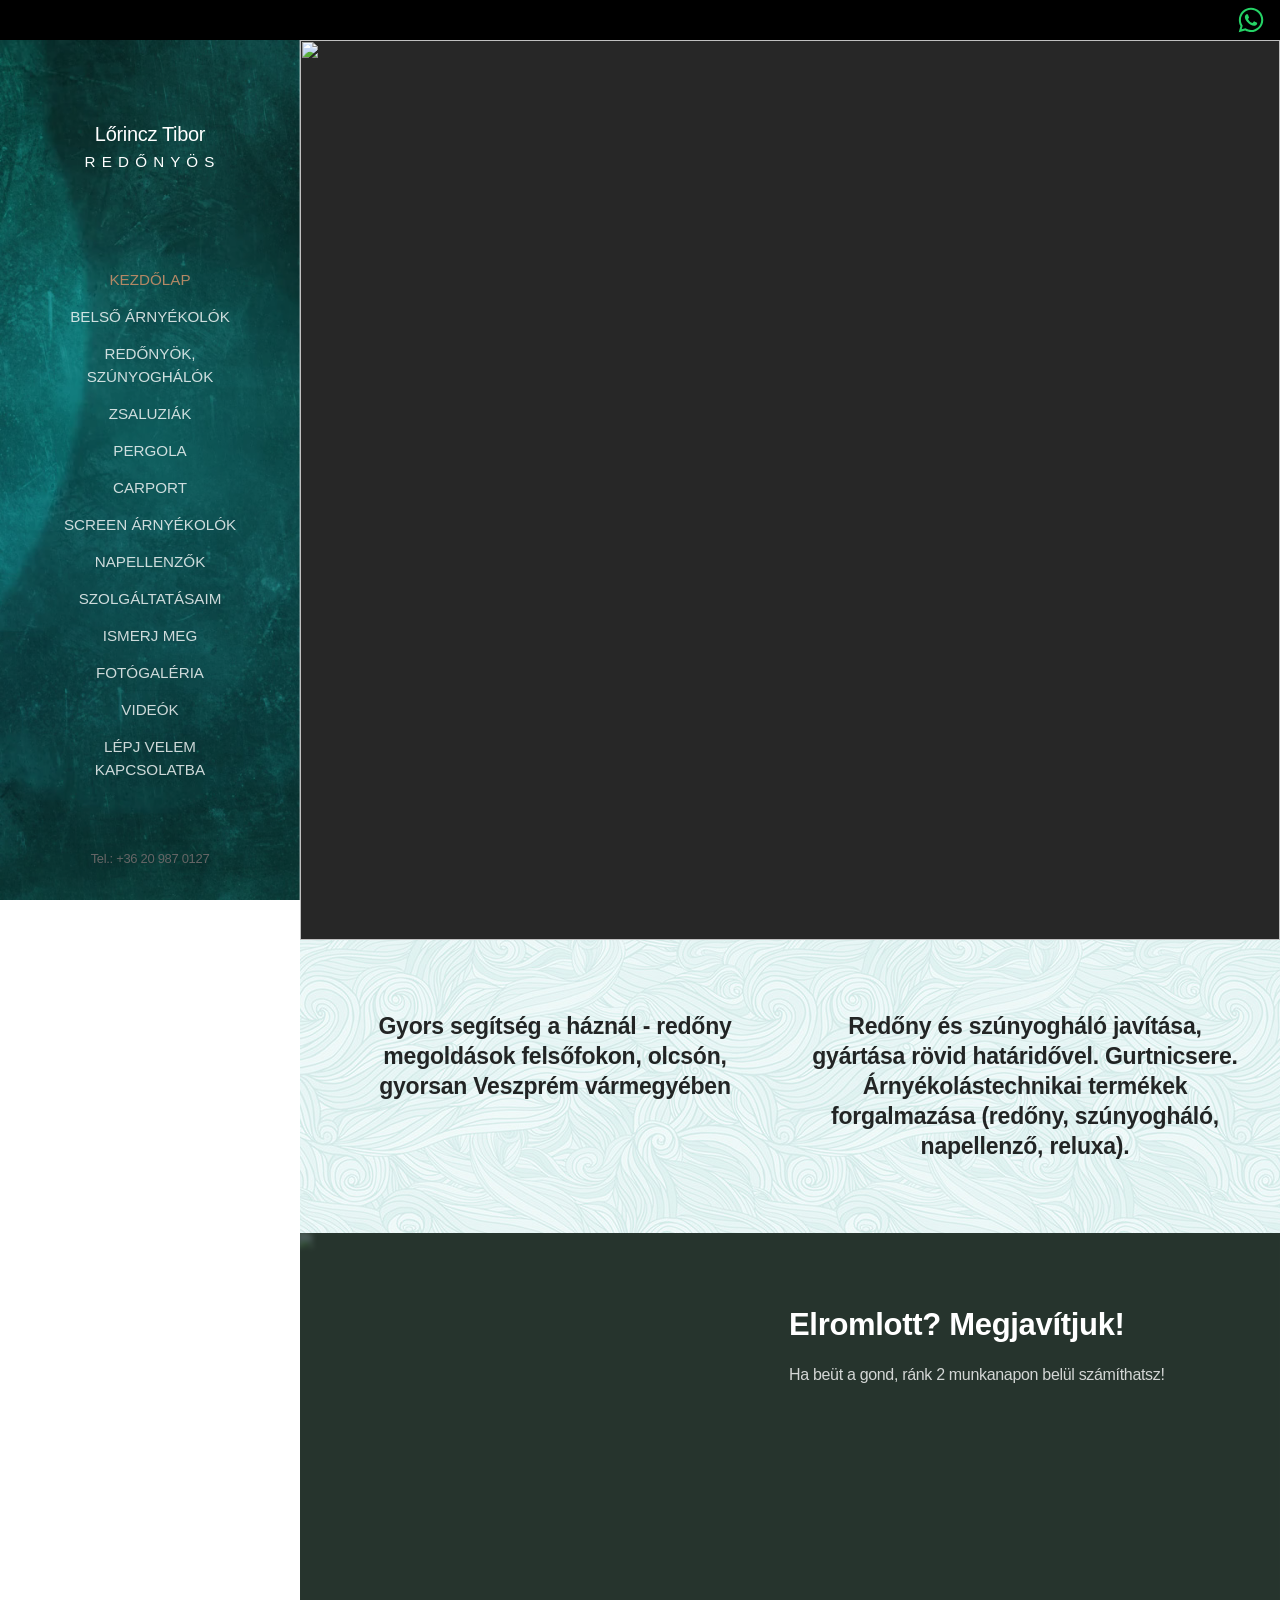
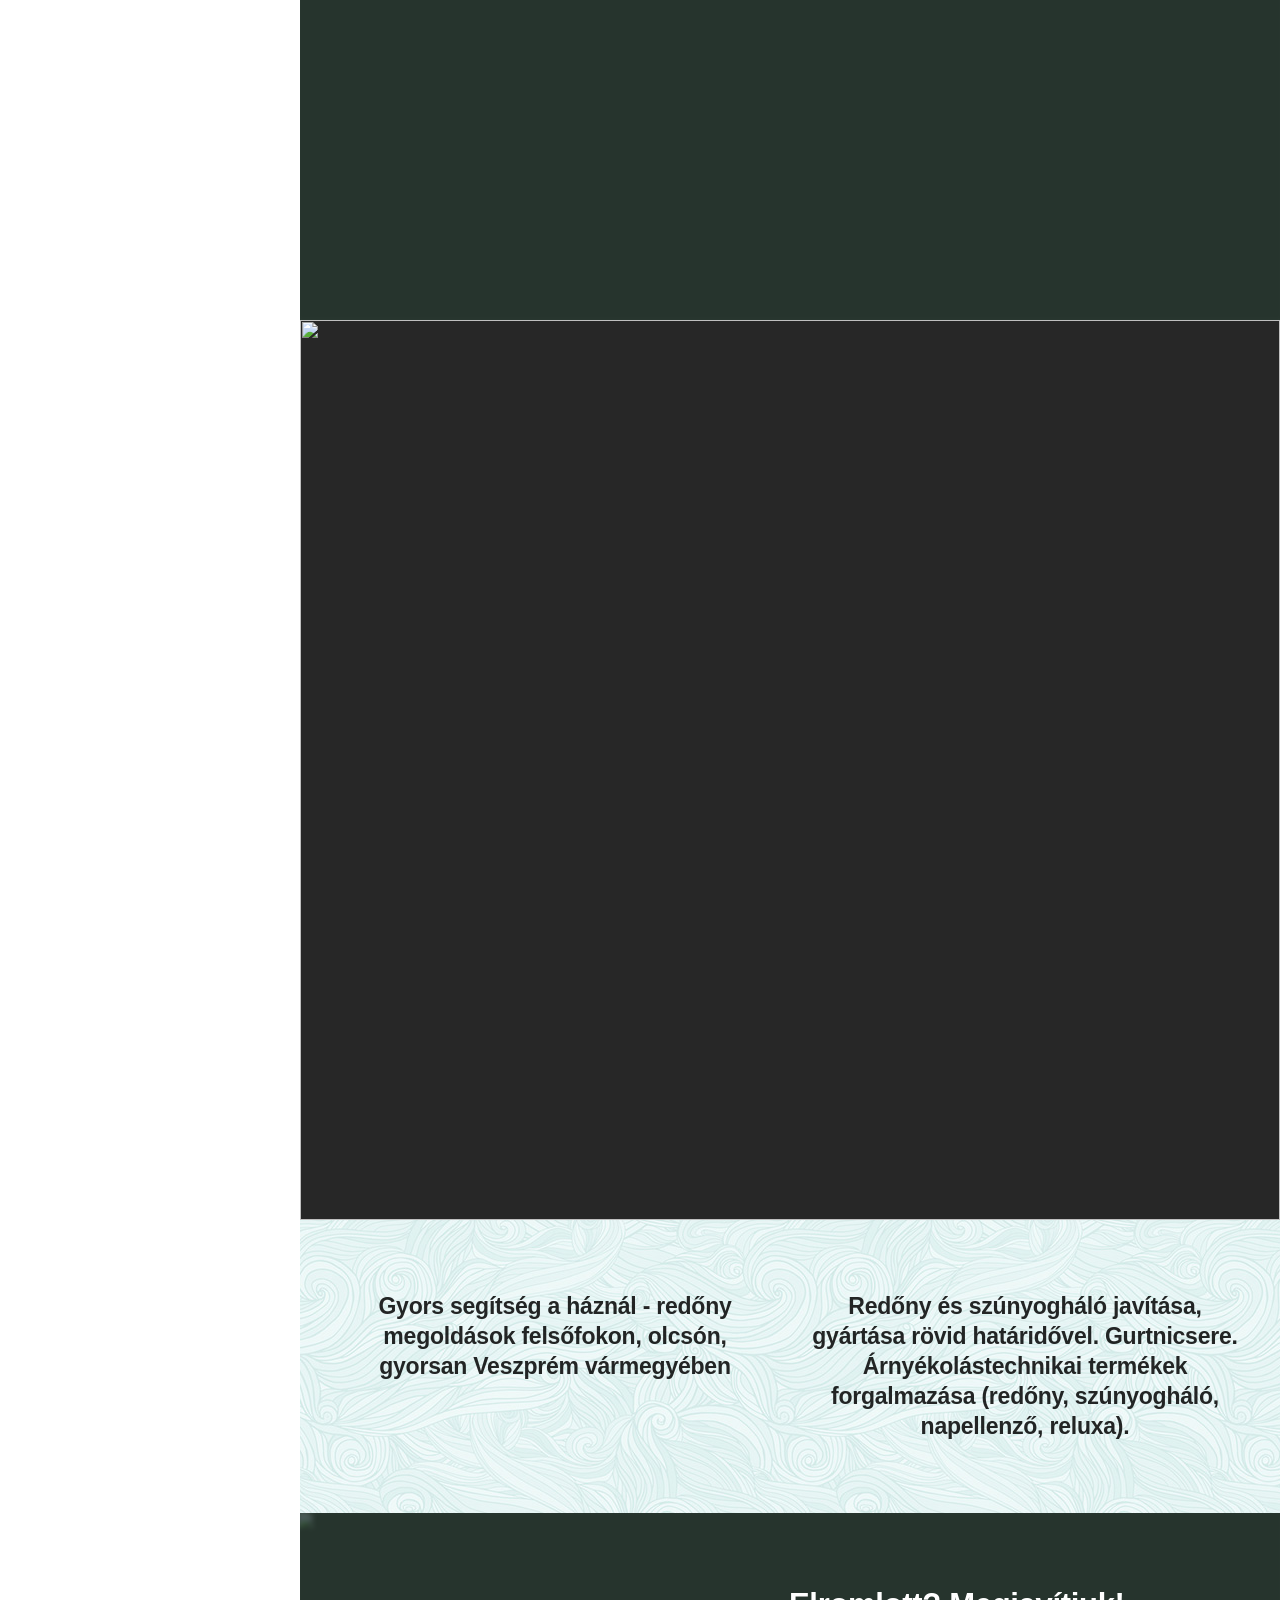
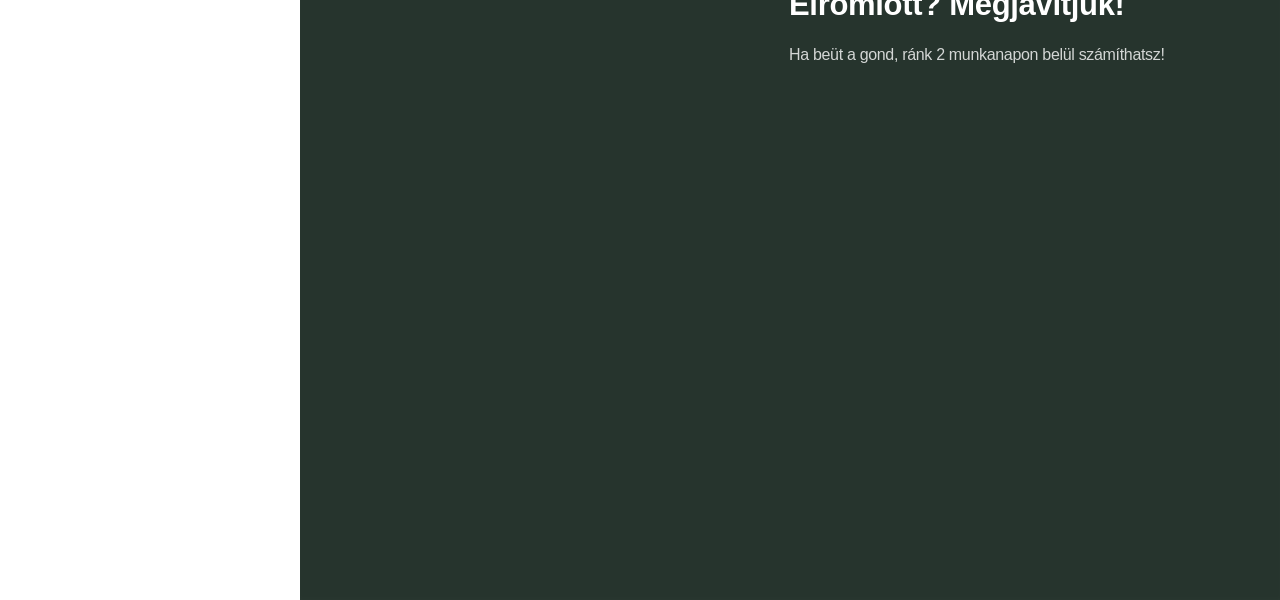
==== commit a747f805: "Update index.html" ====
--- a/www.tibiredony.hu/index.html
+++ b/www.tibiredony.hu/index.html
@@ -1,6 +1,3 @@
-Gemelli
-Tibiredőny Kft. riepilogo del sito web
-Conversazione con Gemini
 <!DOCTYPE html>
 
 <html class="no-js" prefix="og: https://ogp.me/ns#" lang="hu">
@@ -1021,5 +1018,3 @@
 
 <!-- Mirrored from www.tibiredony.hu/ by HTTrack Website Copier/3.x [XR&CO'2014], Fri, 15 May 2026 10:48:36 GMT -->
 </html>
-index-v2.html
-Visualizzazione di index-v2.html.
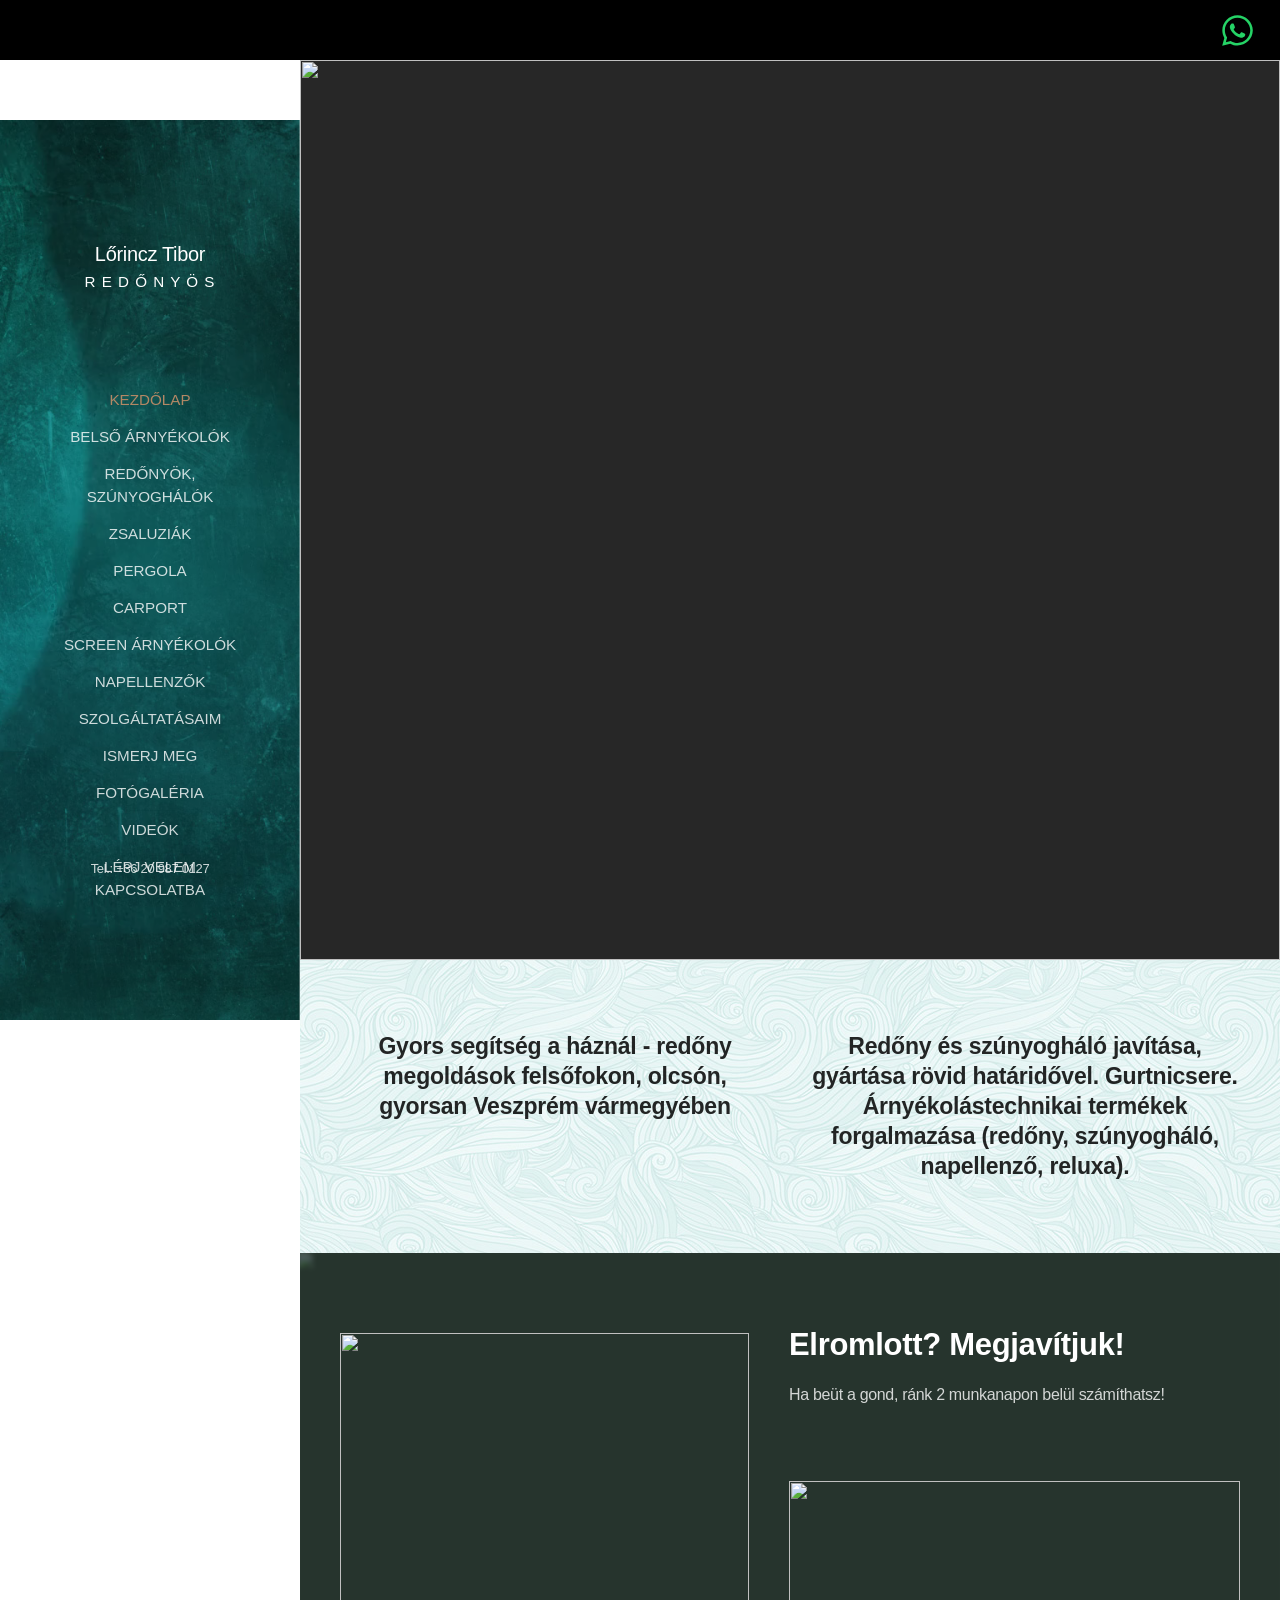
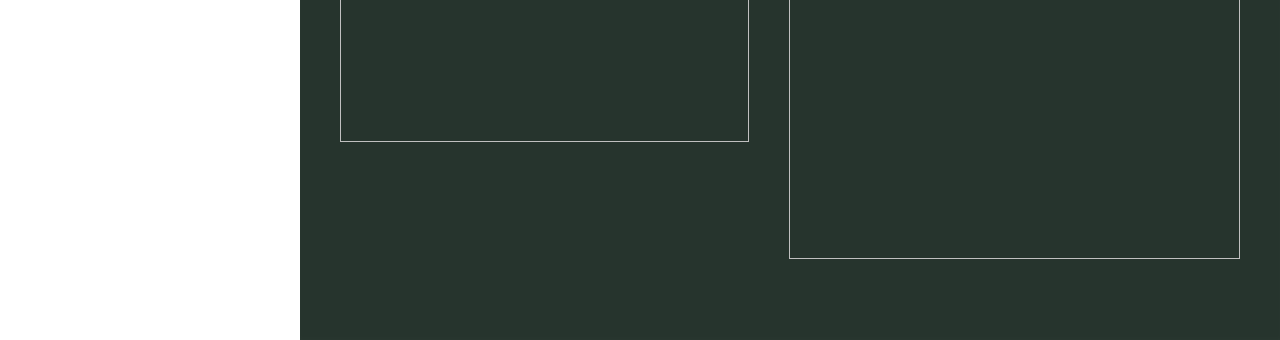
==== commit f9a63d22: "Update index.html" ====
--- a/www.tibiredony.hu/index.html
+++ b/www.tibiredony.hu/index.html
@@ -1,663 +1,3 @@
-<!DOCTYPE html>
-
-<html class="no-js" prefix="og: https://ogp.me/ns#" lang="hu">
-
-
-
-<!-- Mirrored from www.tibiredony.hu/ by HTTrack Website Copier/3.x [XR&CO'2014], Fri, 15 May 2026 10:48:29 GMT -->
-
-<!-- Aggiunto da HTTrack --><meta http-equiv="content-type" content="text/html;charset=UTF-8" /><!-- /Aggiunto da HTTrack -->
-
-<head><link rel="preconnect" href="https://duyn491kcolsw.cloudfront.net/" crossorigin><link rel="preconnect" href="https://fonts.gstatic.com/" crossorigin><meta charset="utf-8"><link rel="icon" href="https://duyn491kcolsw.cloudfront.net/files/03/03l/03lww0.svg?ph=807a73663b" type="image/svg+xml" sizes="any"><link rel="icon" href="https://duyn491kcolsw.cloudfront.net/files/1p/1pf/1pfgaj.svg?ph=807a73663b" type="image/svg+xml" sizes="16x16"><link rel="icon" href="https://duyn491kcolsw.cloudfront.net/files/2s/2sd/2sd9d9.ico?ph=807a73663b"><link rel="apple-touch-icon" href="https://duyn491kcolsw.cloudfront.net/files/2s/2sd/2sd9d9.ico?ph=807a73663b"><link rel="icon" href="https://duyn491kcolsw.cloudfront.net/files/2s/2sd/2sd9d9.ico?ph=807a73663b">
-
-    <meta http-equiv="X-UA-Compatible" content="IE=edge">
-
-    <title>Tibiredőny Kft. sito ufficiale</title>
-
-    <meta name="viewport" content="width=device-width,initial-scale=1">
-
-    <meta name="msapplication-tap-highlight" content="no">
-
-    
-
-    <link href="../duyn491kcolsw.cloudfront.net/files/0r/0rk/0rklmm0ae4.css?ph=807a73663b" media="print" rel="stylesheet">
-
-    <link href="../duyn491kcolsw.cloudfront.net/files/3n/3ny/3ny4od0ae4.css?ph=807a73663b" media="screen and (min-width:100000em)" rel="stylesheet" data-type="cq" disabled>
-
-    <link rel="stylesheet" href="../duyn491kcolsw.cloudfront.net/files/2u/2uq/2uqmi80ae4.css?ph=807a73663b"><link rel="stylesheet" href="../duyn491kcolsw.cloudfront.net/files/0k/0k1/0k1ucs0ae4.css?ph=807a73663b" media="screen and (min-width:37.5em)"><link rel="stylesheet" href="../duyn491kcolsw.cloudfront.net/files/0o/0on/0onzbj0ae4.css?ph=807a73663b" data-wnd_color_scheme_file=""><link rel="stylesheet" href="../duyn491kcolsw.cloudfront.net/files/34/34q/34qmjb0ae4.css?ph=807a73663b" data-wnd_color_scheme_desktop_file="" media="screen and (min-width:37.5em)" disabled=""><link rel="stylesheet" href="../duyn491kcolsw.cloudfront.net/files/1m/1ma/1maz6x0ae4.css?ph=807a73663b" data-wnd_additive_color_file=""><link rel="stylesheet" href="../duyn491kcolsw.cloudfront.net/files/4a/4ao/4ao7pp0ae4.css?ph=807a73663b" data-wnd_typography_file=""><link rel="stylesheet" href="../duyn491kcolsw.cloudfront.net/files/1x/1xu/1xuc5m0ae4.css?ph=807a73663b" data-wnd_typography_desktop_file="" media="screen and (min-width:37.5em)" disabled=""><script>(()=>{let e=!1;const t=()=>{if(!e&&window.innerWidth>=600){for(let e=0,t=document.querySelectorAll('head > link[href*="css"][media="screen and (min-width:37.5em)"]');e<t.length;e++)t[e].removeAttribute("disabled");e=!0}};t(),window.addEventListener("resize",t),"container"in document.documentElement.style||fetch(document.querySelector('head > link[data-type="cq"]').getAttribute("href")).then((e=>{e.text().then((e=>{const t=document.createElement("style");document.head.appendChild(t),t.appendChild(document.createTextNode(e)),import("../duyn491kcolsw.cloudfront.net/client/js.polyfill/container-query-polyfill.modern.js").then((()=>{let e=setInterval((function(){document.body&&(document.body.classList.add("cq-polyfill-loaded"),clearInterval(e))}),100)}))}))}))})()</script>
-
-<link rel="preload stylesheet" href="../duyn491kcolsw.cloudfront.net/files/2m/2m8/2m8msc0ae4.css?ph=807a73663b" as="style"><meta name="description" content="Redőny, szúnyogháló javítás és gyártás rövid határidővel. Gurtni csere. Árnyékolástechnikai termékek forgalmazása (redőny, szúnyogháló, napellenző, reluxa). Tel.: +36 20 987 0127."><meta name="keywords" content="redőny, árnyékolástechnika, veszprém, szúnyogháló, napellenző, redőny gyártás, szúnyogháló gyártás, tibiredőny kft., szúnyoghálógyártás, motoros redőny, vakolható redőny, PVC redőny, pliszé szúnyogháló, fix szúnyogháló, rolós szúnyogháló, kisállat háló"><meta name="generator" content="Webnode 2"><meta name="apple-mobile-web-app-capable" content="no"><meta name="apple-mobile-web-app-status-bar-style" content="black"><meta name="format-detection" content="telephone=no">
-
-
-
-<meta property="og:url" content="https://www.tibiredony.hu/"><meta property="og:title" content="A Tibiredőny Kft. hivatalos honlapja"><meta property="og:type" content="article"><meta property="og:description" content="Redőny, szúnyogháló javítás és gyártás rövid határidővel. Gurtni csere. Árnyékolástechnikai termékek forgalmazása (redőny, szúnyogháló, napellenző, reluxa). Tel.: +36 20 987 0127."><meta property="og:site_name" content="Tibi redőny"><meta property="og:image" content="https://807a73663b.clvaw-cdnwnd.com/a7320bed1fdd0ac3e78809bf8b005835/200000286-352a3352a6/700/tibiredony_javitas_fbposzt_page-0001.jpeg?ph=807a73663b"><meta property="og:article:published_time" content="2025-09-07T00:00:00+0200"><meta name="robots" content="index,follow"><link rel="canonical" href="index.html"><script>window.checkAndChangeSvgColor=function(c){try{var a=document.getElementById(c);if(a){c=[["border","borderColor"],["outline","outlineColor"],["color","color"]];for(var h,b,d,f=[],e=0,m=c.length;e<m;e++)if(h=window.getComputedStyle(a)[c[e][1]].replace(/\s/g,"").match(/^rgb[a]?\(([0-9]{1,3}),([0-9]{1,3}),([0-9]{1,3})/i)){b="";for(var g=1;3>=g;g++)b+=("0"+parseInt(h[g],10).toString(16)).slice(-2);"0"===b.charAt(0)&&(d=parseInt(b.substr(0,2),16),d=Math.max(16,d),b=d.toString(16)+b.slice(-4));f.push(c[e][0]+"="+b)}if(f.length){var k=a.getAttribute("data-src"),l=k+(0>k.indexOf("?")?"?":"&")+f.join("&");a.src!=l&&(a.src=l,a.outerHTML=a.outerHTML)}}}catch(n){}};</script><script>
-
-window._gtmDataLayer = window._gtmDataLayer || [];
-
-(function(w,d,s,l,i){w[l]=w[l]||[];w[l].push({'gtm.start':new Date().getTime(),event:'gtm.js'});
-
-var f=d.getElementsByTagName(s)[0],j=d.createElement(s),dl=l!='dataLayer'?'&l='+l:'';
-
-j.async=true;j.src='../www.googletagmanager.com/gtm5445.html?id='+i+dl;f.parentNode.insertBefore(j,f);})
-
-(window,document,'script','_gtmDataLayer','GTM-542MMSL');</script></head>
-
-<body class="l wt-home ac-s ac-i ac-n l-sidebar l-d-none b-btn-r b-btn-s-l b-btn-dn b-btn-bw-1 img-d-n img-t-o img-h-z line-solid b-e-ds lbox-d c-s-n    wnd-fe"><noscript>
-
-<iframe
-
-src="https://www.googletagmanager.com/ns.html?id=GTM-542MMSL"
-
-height="0"
-
-width="0"
-
-style="display:none;visibility:hidden"
-
->
-
-</iframe>
-
-</noscript>
-
-
-
-<div class="wnd-page l-page cs-gray ac-brown t-t-fs-m t-t-fw-m t-t-sp-n t-t-d-n t-s-fs-s t-s-fw-m t-s-sp-n t-s-d-n t-p-fs-s t-p-fw-m t-p-sp-n t-h-fs-s t-h-fw-m t-h-sp-n t-bq-fs-m t-bq-fw-m t-bq-sp-n t-bq-d-l t-btn-fw-l t-nav-fw-s t-pd-fw-s t-nav-tt-u">
-
-    <div class="l-w t cf t-24">
-
-        <div class="l-bg cf">
-
-            <div class="s-bg-l">
-
-                
-
-                
-
-            </div>
-
-        </div>
-
-        <header class="l-h cf">
-
-            <div class="sw cf">
-
-<div class="sw-c cf"><section data-space="true" class="s s-hn s-hn-sidebar wnd-mt-sidebar menu-default s-hn-slogan logo-sidebar sc-m wnd-background-video  hm-editzone wnd-nav-border wnd-nav-sticky" id="wnd_NavlineSection_navline_906264">
-
-<div class="s-w">
-
-<div class="s-o">
-
-<div class="s-bg">
-
-                <div class="s-bg-l wnd-background-video fx-none bgpos-center-center  overlay-black-light">
-
-                    
-
-                    <div><video src="https://duyn491kcolsw.cloudfront.net/files/3j/3j3/3j3xf7.mp4?ph=807a73663b" data-src="https://duyn491kcolsw.cloudfront.net/files/0b/0b1/450/0b1q89.png?ph=807a73663b" class="wnd-video-background orientation-landscape" data-thumbnail-width="1920" data-thumbnail-height="1080" data-video="https://duyn491kcolsw.cloudfront.net/files/3j/3j3/3j3xf7.mp4?ph=807a73663b" data-video-width="1920" data-video-height="1080" data-lazy="0" playsinline muted autoplay loop poster="../duyn491kcolsw.cloudfront.net/files/0b/0b1/0b1q890ae4.png?ph=807a73663b"></div>
-
-                </div>
-
-</div>
-
-<div class="h-w h-f wnd-fixed">
-
-<div class="s-i">
-
-<div class="n-l">
-
-<div class="s-c menu-nav">
-
-<div class="logo-block">
-
-<div class="b b-l logo logo-default logo-nb proxima-nova wnd-logo-with-text wnd-iar-2-1 logo-25 b-ls-m" id="wnd_LogoBlock_10815" data-wnd_mvc_type="wnd.fe.LogoBlock">
-
-<div class="b-l-c logo-content">
-
-
-
-
-<div class="b-l-image logo-image">
-
-<div class="b-l-image-w logo-image-cell">
-
-                    <picture><source type="image/webp" srcset="https://807a73663b.clvaw-cdnwnd.com/a7320bed1fdd0ac3e78809bf8b005835/200000131-242d6242d9/450/tibiredonylogo_transparent_white.webp?ph=807a73663b 450w, https://807a73663b.clvaw-cdnwnd.com/a7320bed1fdd0ac3e78809bf8b005835/200000131-242d6242d9/700/tibiredonylogo_transparent_white.webp?ph=807a73663b 700w, https://807a73663b.clvaw-cdnwnd.com/a7320bed1fdd0ac3e78809bf8b005835/200000131-242d6242d9/tibiredonylogo_transparent_white.webp?ph=807a73663b 1920w" sizes="(min-width: 600px) 450px, (min-width: 360px) calc(100vw * 0.8), 100vw" ><img src="../807a73663b.clvaw-cdnwnd.com/a7320bed1fdd0ac3e78809bf8b005835/200000130-adeb0adeb3/tibiredonylogo_transparent_white0ae4.png?ph=807a73663b" alt="" width="1920" height="832" class="wnd-logo-img" ></picture>
-
-</div>
-
-</div>
-
-
-
-
-
-
-<div class="b-l-br logo-br"></div>
-
-
-
-<div class="b-l-text logo-text-wrapper">
-
-<div class="b-l-text-w logo-text">
-
-<span class="b-l-text-c logo-text-cell"><font class="wnd-font-size-80">Lőrincz Tibor</font></span>
-
-</div>
-
-</div>
-
-
-
-
-</div>
-
-</div>
-
-<div class="logo-slogan claim">
-
-<span class="sit b claim-default claim-nb slogan-15">
-
-<span class="sit-w"><span class="sit-c">R E D Ő N Y Ö S</span></span>
-
-</span>
-
-</div>
-
-</div>
-
-
-
-                            <div class="nav-wrapper">
-
-
-
-                                <div class="cart-block">
-
-                                    
-
-                                </div>
-
-
-
-                                
-
-
-
-                                <div id="menu-mobile">
-
-                                    <a href="#" id="menu-submit"><span></span>Menü</a>
-
-                                </div>
-
-
-
-                                <div id="menu-block">
-
-                                    <nav id="menu" data-type="vertical"><div class="menu-font menu-wrapper">
-
-<a href="#" class="menu-close" rel="nofollow" title="Close Menu"></a>
-
-<ul role="menubar" aria-label="Menü" class="level-1">
-
-<li role="none" class="wnd-active   wnd-homepage">
-
-<a class="menu-item" role="menuitem" href="index.html"><span class="menu-item-text">Kezdőlap</span></a>
-
-
-</li><li role="none">
-
-<a class="menu-item" role="menuitem" href="rolok/index.html"><span class="menu-item-text">Belső árnyékolók</span></a>
-
-
-</li><li role="none">
-
-<a class="menu-item" role="menuitem" href="redonyok/index.html"><span class="menu-item-text">Redőnyök, szúnyoghálók</span></a>
-
-
-</li><li role="none">
-
-<a class="menu-item" role="menuitem" href="zsaluzia/index.html"><span class="menu-item-text">Zsaluziák</span></a>
-
-
-</li><li role="none">
-
-<a class="menu-item" role="menuitem" href="pergola/index.html"><span class="menu-item-text">Pergola</span></a>
-
-
-</li><li role="none">
-
-<a class="menu-item" role="menuitem" href="carport/index.html"><span class="menu-item-text">Carport</span></a>
-
-
-</li><li role="none">
-
-<a class="menu-item" role="menuitem" href="screen-arnyekolok/index.html"><span class="menu-item-text">Screen árnyékolók</span></a>
-
-
-</li><li role="none">
-
-<a class="menu-item" role="menuitem" href="napellenzok/index.html"><span class="menu-item-text">Napellenzők</span></a>
-
-
-</li><li role="none">
-
-<a class="menu-item" role="menuitem" href="szolgaltatasaim/index.html"><span class="menu-item-text">Szolgáltatásaim</span></a>
-
-
-</li><li role="none">
-
-<a class="menu-item" role="menuitem" href="ismerj-meg/index.html"><span class="menu-item-text">Ismerj meg</span></a>
-
-
-</li><li role="none">
-
-<a class="menu-item" role="menuitem" href="fotogaleria/index.html"><span class="menu-item-text">Fotógaléria</span></a>
-
-
-</li><li role="none">
-
-<a class="menu-item" role="menuitem" href="videok/index.html"><span class="menu-item-text">Videók</span></a>
-
-
-</li><li role="none">
-
-<a class="menu-item" role="menuitem" href="lepj-velem-kapcsolatba/index.html"><span class="menu-item-text">Lépj velem kapcsolatba</span></a>
-
-
-</li>
-
-</ul>
-
-<span class="more-text">Továbbiak</span>
-
-</div></nav>
-
-                                    <div class="scrollup"></div>
-
-                                    <div class="scrolldown"></div>
-
-                                </div>
-
-
-
-                            </div>
-
-</div>
-
-</div>
-
-</div>
-
-</div>
-
-</div>
-
-</div>
-
-</section></div>
-
-</div>
-
-        </header>
-
-        <main class="l-m cf">
-
-            <div class="sw cf">
-
-<div class="sw-c cf"><section class="s s-hm s-hm-editzone wnd-p-cc cf sc-m wnd-background-image  wnd-w-default wnd-s-normal wnd-h-full wnd-nh-m hn-slogan">
-
-<div class="s-w cf">
-
-<div class="s-o cf">
-
-<div class="s-bg">
-
-                <div class="s-bg-l wnd-background-image fx-none bgpos-center-center bgatt-scroll">
-
-                    <picture><source type="image/webp" srcset="https://807a73663b.clvaw-cdnwnd.com/a7320bed1fdd0ac3e78809bf8b005835/200000426-5daf15db06/700/flotta_fotozas_original.webp?ph=807a73663b 700w, https://807a73663b.clvaw-cdnwnd.com/a7320bed1fdd0ac3e78809bf8b005835/200000426-5daf15db06/flotta_fotozas_original.webp?ph=807a73663b 1920w, https://807a73663b.clvaw-cdnwnd.com/a7320bed1fdd0ac3e78809bf8b005835/200000426-5daf15db06/flotta_fotozas_original.webp?ph=807a73663b 2x" sizes="100vw" ><img src="../807a73663b.clvaw-cdnwnd.com/a7320bed1fdd0ac3e78809bf8b005835/200000425-27b7227b74/flotta_fotozas_original0ae4.jpg?ph=807a73663b" width="1920" height="1279" alt="" fetchpriority="high" ></picture>
-
-                    
-
-                </div>
-
-</div>
-
-<div class="h-c s-c">
-
-<div class="h-c-b">
-
-<div class="h-c-b-i">
-
-<div class="ez cf wnd-no-cols">
-
-<div class="ez-c"><div class="b b-text cf">
-
-<div class="b-c b-text-c b-s b-s-t60 b-s-b60 b-cs cf"></div>
-
-</div></div>
-
-</div>
-
-</div>
-
-</div>
-
-</div>
-
-</div>
-
-</div>
-
-</section><section class="s s-basic cf sc-ml wnd-background-pattern  wnd-w-narrow wnd-s-normal wnd-h-auto">
-
-<div class="s-w cf">
-
-<div class="s-o s-fs cf">
-
-<div class="s-bg cf">
-
-<div class="s-bg-l wnd-background-pattern  bgpos-center-center bgatt-scroll" style="background-image:url('../duyn491kcolsw.cloudfront.net/files/0k/0kn/0knbtk0ae4.jpg?ph=807a73663b')">
-
-                    
-
-
-</div>
-
-</div>
-
-<div class="s-c s-fs cf">
-
-<div class="ez cf">
-
-<div class="ez-c"><div class="cw cf">
-
-<div class="cw-c cf"><div class="c cf" style="width:50%;">
-
-<div class="c-c cf"><div class="b b-text cf">
-
-<div class="b-c b-text-c b-s b-s-t60 b-s-b60 b-cs cf"><h2 class="wnd-align-center"><strong>Gyors segítség a háznál - redőny megoldások felsőfokon, olcsón, gyorsan Veszprém vármegyében</strong><br></h2>
-
-</div>
-
-</div></div>
-
-</div><div class="c cf" style="width:50%;">
-
-<div class="c-c cf"><div class="b b-text cf">
-
-<div class="b-c b-text-c b-s b-s-t60 b-s-b60 b-cs cf"><h2 class="wnd-align-center"><p data-cqc-fbf34baf="c0" data-cqs-fbf34baf="c0"><strong>Redőny és szúnyogháló javítása, gyártása rövid határidővel. Gurtnicsere. Árnyékolástechnikai termékek forgalmazása (redőny, szúnyogháló, napellenző, reluxa).</strong></p></h2>
-
-</div>
-
-</div></div>
-
-</div></div>
-
-</div></div>
-
-</div>
-
-</div>
-
-</div>
-
-</div>
-
-</section><section class="s s-basic cf sc-m wnd-background-image  wnd-w-narrow wnd-s-normal wnd-h-auto">
-
-<div class="s-w cf">
-
-<div class="s-o s-fs cf">
-
-<div class="s-bg cf">
-
-<div class="s-bg-l wnd-background-image fx-blur-light bgpos-center-center bgatt-scroll overlay-green-strong">
-
-                    <picture><source type="image/webp" srcset="https://807a73663b.clvaw-cdnwnd.com/a7320bed1fdd0ac3e78809bf8b005835/200000160-2468124683/700/plantation-shutters-2.webp?ph=807a73663b 700w, https://807a73663b.clvaw-cdnwnd.com/a7320bed1fdd0ac3e78809bf8b005835/200000160-2468124683/plantation-shutters-2.webp?ph=807a73663b 1852w, https://807a73663b.clvaw-cdnwnd.com/a7320bed1fdd0ac3e78809bf8b005835/200000160-2468124683/plantation-shutters-2.webp?ph=807a73663b 2x" sizes="100vw" ><img src="../807a73663b.clvaw-cdnwnd.com/a7320bed1fdd0ac3e78809bf8b005835/200000001-698856a823/plantation-shutters-20ae4.jpg?ph=807a73663b" width="1852" height="762" alt="" loading="lazy" ></picture>
-
-
-</div>
-
-</div>
-
-<div class="s-c s-fs cf">
-
-<div class="ez cf">
-
-<div class="ez-c"><div class="cw cf">
-
-<div class="cw-c cf"><div class="c cf" style="width:47.76%;">
-
-<div class="c-c cf"><div class="b-img b-img-default b b-s cf wnd-orientation-square wnd-type-image img-s-n" style="margin-left:0;margin-right:0;" id="wnd_ImageBlock_245350575">
-
-<div class="b-img-w">
-
-<div class="b-img-c" style="padding-bottom:100%;text-align:center;">
-
-            <picture><source type="image/webp" srcset="https://807a73663b.clvaw-cdnwnd.com/a7320bed1fdd0ac3e78809bf8b005835/200000287-ee873ee876/450/tibiredony_javitas_fbposzt_page-0001.webp?ph=807a73663b 450w, https://807a73663b.clvaw-cdnwnd.com/a7320bed1fdd0ac3e78809bf8b005835/200000287-ee873ee876/700/tibiredony_javitas_fbposzt_page-0001.webp?ph=807a73663b 700w, https://807a73663b.clvaw-cdnwnd.com/a7320bed1fdd0ac3e78809bf8b005835/200000287-ee873ee876/tibiredony_javitas_fbposzt_page-0001.webp?ph=807a73663b 1920w" sizes="(min-width: 600px) calc(100vw * 0.75), 100vw" ><img id="wnd_ImageBlock_245350575_img" src="../807a73663b.clvaw-cdnwnd.com/a7320bed1fdd0ac3e78809bf8b005835/200000286-352a3352a6/tibiredony_javitas_fbposzt_page-00010ae4.jpg?ph=807a73663b" alt="" width="1920" height="1920" loading="lazy" style="top:0%;left:0%;width:100%;height:100%;position:absolute;" ></picture>
-
-</div>
-
-
-</div>
-
-</div></div>
-
-</div><div class="c cf" style="width:52.24%;">
-
-<div class="c-c cf"><div class="b b-text cf">
-
-<div class="b-c b-text-c b-s b-s-t60 b-s-b60 b-cs cf"><h1><strong>Elromlott? Megjavítjuk!</strong></h1><p data-cqc-5cf8873a="c0" data-cqs-5cf8873a="c0">Ha beüt a gond, ránk 2 munkanapon belül számíthatsz!<br></p><br class="">
-
-</div>
-
-</div><div class="b-img b-img-default b b-s cf wnd-orientation-landscape wnd-type-image img-s-n" style="margin-left:0;margin-right:0;" id="wnd_ImageBlock_68210">
-
-<div class="b-img-w">
-
-<div class="b-img-c" style="padding-bottom:83.8%;text-align:center;">
-
-            <picture><source type="image/webp" srcset="https://807a73663b.clvaw-cdnwnd.com/a7320bed1fdd0ac3e78809bf8b005835/200000309-7ca8d7ca8e/450/416031409_122119302458128705_7938898782237601420_n.webp?ph=807a73663b 450w, https://807a73663b.clvaw-cdnwnd.com/a7320bed1fdd0ac3e78809bf8b005835/200000309-7ca8d7ca8e/700/416031409_122119302458128705_7938898782237601420_n.webp?ph=807a73663b 700w, https://807a73663b.clvaw-cdnwnd.com/a7320bed1fdd0ac3e78809bf8b005835/200000309-7ca8d7ca8e/416031409_122119302458128705_7938898782237601420_n.webp?ph=807a73663b 1920w" sizes="(min-width: 600px) calc(100vw * 0.75), 100vw" ><img id="wnd_ImageBlock_68210_img" src="../807a73663b.clvaw-cdnwnd.com/a7320bed1fdd0ac3e78809bf8b005835/200000308-2a9b32a9b5/416031409_122119302458128705_7938898782237601420_n0ae4.jpg?ph=807a73663b" alt="" width="1920" height="1609" loading="lazy" style="top:0%;left:0%;width:100%;height:100%;position:absolute;" ></picture>
-
-</div>
-
-
-</div>
-
-</div></div>
-
-</div></div>
-
-</div></div>
-
-</div>
-
-</div>
-
-</div>
-
-</div>
-
-</section></div>
-
-</div>
-
-        </main>
-
-        <footer class="l-f cf">
-
-            <div class="sw cf">
-
-<div class="sw-c cf"><section data-wn-border-element="s-f-border" class="s s-f s-f-basic s-f-simple sc-w   wnd-w-narrow wnd-s-normal">
-
-<div class="s-w">
-
-<div class="s-o">
-
-<div class="s-bg">
-
-                <div class="s-bg-l">
-
-                    
-
-                    
-
-                </div>
-
-</div>
-
-<div class="s-c s-f-l-w s-f-border">
-
-<div class="s-f-l b-s b-s-t0 b-s-b0">
-
-<div class="s-f-l-c s-f-l-c-first">
-
-<div class="s-f-cr"><span class="it b link">
-
-<span class="it-c">Tel.:&nbsp;+36 20 987 0127</span>
-
-</span></div>
-
-<div class="s-f-sf">
-
-                            <span class="sf b">
-
-<span class="sf-content sf-c link"></span>
-
-</span>
-
-                            
-
-                            
-
-                            
-
-                            
-
-                        </div>
-
-</div>
-
-<div class="s-f-l-c s-f-l-c-last">
-
-<div class="s-f-lang lang-select cf">
-
-
-</div>
-
-</div>
-
-                    <div class="s-f-l-c s-f-l-c-currency">
-
-                        <div class="s-f-ccy ccy-select cf">
-
-
-</div>
-
-                    </div>
-
-</div>
-
-</div>
-
-</div>
-
-</div>
-
-</section></div>
-
-</div>
-
-        </footer>
-
-    </div>
-
-    
-
-</div>
-
-
-
-
-
-<script src="../duyn491kcolsw.cloudfront.net/files/2y/2yn/2yn6bm0ae4.js?ph=807a73663b" crossorigin="anonymous" type="module"></script><script>document.querySelector(".wnd-fe")&&[...document.querySelectorAll(".c")].forEach((e=>{const t=e.querySelector(".b-text:only-child");t&&""===t.querySelector(".b-text-c").innerText&&e.classList.add("column-empty")}))</script>
-
-
-
-
-
-<script src="../duyn491kcolsw.cloudfront.net/client.fe/js.compiled/lang.hu.3a51ea889704c5640ae4.js?ph=807a73663b" crossorigin="anonymous"></script><script src="../duyn491kcolsw.cloudfront.net/client.fe/js.compiled/compiled.multi.55621d017c7a63430ae4.js?ph=807a73663b" crossorigin="anonymous"></script><script>var wnd = wnd || {};wnd.$data = {"image_content_items":{"wnd_ThumbnailBlock_83239":{"id":"wnd_ThumbnailBlock_83239","type":"wnd.pc.ThumbnailBlock"},"wnd_HeaderSection_header_main_762565":{"id":"wnd_HeaderSection_header_main_762565","type":"wnd.pc.HeaderSection"},"wnd_Section_text_image_970485100":{"id":"wnd_Section_text_image_970485100","type":"wnd.pc.Section"},"wnd_ImageBlock_245350575":{"id":"wnd_ImageBlock_245350575","type":"wnd.pc.ImageBlock"},"wnd_Section_two_cols_525084821":{"id":"wnd_Section_two_cols_525084821","type":"wnd.pc.Section"},"wnd_ImageBlock_68210":{"id":"wnd_ImageBlock_68210","type":"wnd.pc.ImageBlock"},"wnd_LogoBlock_10815":{"id":"wnd_LogoBlock_10815","type":"wnd.pc.LogoBlock"},"wnd_FooterSection_footer_65609":{"id":"wnd_FooterSection_footer_65609","type":"wnd.pc.FooterSection"}},"svg_content_items":{"wnd_ImageBlock_245350575":{"id":"wnd_ImageBlock_245350575","type":"wnd.pc.ImageBlock"},"wnd_ImageBlock_68210":{"id":"wnd_ImageBlock_68210","type":"wnd.pc.ImageBlock"},"wnd_LogoBlock_10815":{"id":"wnd_LogoBlock_10815","type":"wnd.pc.LogoBlock"}},"content_items":[],"eshopSettings":{"ESHOP_SETTINGS_DISPLAY_PRICE_WITHOUT_VAT":false,"ESHOP_SETTINGS_DISPLAY_ADDITIONAL_VAT":false,"ESHOP_SETTINGS_DISPLAY_SHIPPING_COST":false},"project_info":{"isMultilanguage":false,"isMulticurrency":false,"eshop_tax_enabled":"1","country_code":"","contact_state":null,"eshop_tax_type":"VAT","eshop_discounts":true,"graphQLURL":"https:\/\/tibiredony.hu\/servers\/graphql\/","iubendaSettings":{"cookieBarCode":"","cookiePolicyCode":"","privacyPolicyCode":"","termsAndConditionsCode":""}}};</script><script>wnd.$system = {"fileSystemType":"aws_s3","localFilesPath":"https:\/\/www.tibiredony.hu\/_files\/","awsS3FilesPath":"https:\/\/807a73663b.clvaw-cdnwnd.com\/a7320bed1fdd0ac3e78809bf8b005835\/","staticFiles":"https:\/\/duyn491kcolsw.cloudfront.net\/files","isCms":false,"staticCDNServers":["https:\/\/duyn491kcolsw.cloudfront.net\/"],"fileUploadAllowExtension":["jpg","jpeg","jfif","png","gif","bmp","ico","svg","webp","tiff","pdf","doc","docx","ppt","pptx","pps","ppsx","odt","xls","xlsx","txt","rtf","mp3","wma","wav","ogg","amr","flac","m4a","3gp","avi","wmv","mov","mpg","mkv","mp4","mpeg","m4v","swf","gpx","stl","csv","xml","txt","dxf","dwg","iges","igs","step","stp"],"maxUserFormFileLimit":4194304,"frontendLanguage":"hu","backendLanguage":"hu","frontendLanguageId":"1","page":{"id":200000952,"identifier":"home","template":{"id":200000029,"styles":{"background":{"default":null},"additiveColor":"ac-brown","scheme":"cs-gray","acSubheadings":true,"acIcons":true,"lineStyle":"line-solid","imageTitle":"img-t-o","imageHover":"img-h-z","imageStyle":"img-d-n","buttonDecoration":"b-btn-dn","buttonStyle":"b-btn-r","buttonSize":"b-btn-s-l","buttonBorders":"b-btn-bw-1","lightboxStyle":"lbox-d","eshopGridItemStyle":"b-e-ds","eshopGridItemAlign":"b-e-l","columnSpaces":"c-s-n","acMenu":true,"layoutType":"l-sidebar","layoutDecoration":"l-d-none","formStyle":"default","menuType":"","menuStyle":"menu-default","sectionWidth":"wnd-w-narrow","sectionSpace":"wnd-s-normal","typography":"t-24_new","typoTitleSizes":"t-t-fs-m","typoTitleWeights":"t-t-fw-m","typoTitleSpacings":"t-t-sp-n","typoTitleDecorations":"t-t-d-n","typoHeadingSizes":"t-h-fs-s","typoHeadingWeights":"t-h-fw-m","typoHeadingSpacings":"t-h-sp-n","typoSubtitleSizes":"t-s-fs-s","typoSubtitleWeights":"t-s-fw-m","typoSubtitleSpacings":"t-s-sp-n","typoSubtitleDecorations":"t-s-d-n","typoParagraphSizes":"t-p-fs-s","typoParagraphWeights":"t-p-fw-m","typoParagraphSpacings":"t-p-sp-n","typoBlockquoteSizes":"t-bq-fs-m","typoBlockquoteWeights":"t-bq-fw-m","typoBlockquoteSpacings":"t-bq-sp-n","typoBlockquoteDecorations":"t-bq-d-l","buttonWeight":"t-btn-fw-l","menuWeight":"t-nav-fw-s","productWeight":"t-pd-fw-s","menuTextTransform":"t-nav-tt-u"}},"layout":"homepage","name":"Kezd\u0151lap","html_title":"A Tibired\u0151ny Kft. hivatalos honlapja","language":"hu","langId":1,"isHomepage":true,"meta_description":"Red\u0151ny, sz\u00fanyogh\u00e1l\u00f3 jav\u00edt\u00e1s \u00e9s gy\u00e1rt\u00e1s r\u00f6vid hat\u00e1rid\u0151vel. Gurtni csere. \u00c1rny\u00e9kol\u00e1stechnikai term\u00e9kek forgalmaz\u00e1sa (red\u0151ny, sz\u00fanyogh\u00e1l\u00f3, napellenz\u0151, reluxa). Tel.: +36 20 987 0127.","meta_keywords":"red\u0151ny, \u00e1rny\u00e9kol\u00e1stechnika, veszpr\u00e9m, sz\u00fanyogh\u00e1l\u00f3, napellenz\u0151, red\u0151ny gy\u00e1rt\u00e1s, sz\u00fanyogh\u00e1l\u00f3 gy\u00e1rt\u00e1s, tibired\u0151ny kft., sz\u00fanyogh\u00e1l\u00f3gy\u00e1rt\u00e1s, motoros red\u0151ny, vakolhat\u00f3 red\u0151ny, PVC red\u0151ny, plisz\u00e9 sz\u00fanyogh\u00e1l\u00f3, fix sz\u00fanyogh\u00e1l\u00f3, rol\u00f3s sz\u00fanyogh\u00e1l\u00f3, kis\u00e1llat h\u00e1l\u00f3","header_code":"","footer_code":"","styles":[],"countFormsEntries":[]},"listingsPrefix":"\/l\/","productPrefix":"\/p\/","cartPrefix":"\/cart\/","checkoutPrefix":"\/checkout\/","searchPrefix":"\/search\/","isCheckout":false,"isEshop":false,"hasBlog":false,"isProductDetail":false,"isListingDetail":false,"listing_page":[],"hasEshopAnalytics":false,"gTagId":null,"gAdsId":null,"format":{"be":{"DATE_TIME":{"mask":"%Y.%m.%d %H:%M","regexp":"^(([0-9]{1,4}\\.(0?[1-9]|1[0-2])\\.(0?[1-9]|[1,2][0-9]|3[0,1]))(( [0-1][0-9]| 2[0-3]):[0-5][0-9])?|(([0-9]{4}(0[1-9]|1[0-2])(0[1-9]|[1,2][0-9]|3[0,1])(0[0-9]|1[0-9]|2[0-3])[0-5][0-9][0-5][0-9])))?$"},"DATE":{"mask":"%Y.%m.%d","regexp":"^([0-9]{1,4}\\.(0?[1-9]|1[0-2])\\.(0?[1-9]|[1,2][0-9]|3[0,1]))$"},"CURRENCY":{"mask":{"point":",","thousands":".","decimals":0,"mask":"%s","zerofill":true}}},"fe":{"DATE_TIME":{"mask":"%Y.%m.%d %H:%M","regexp":"^(([0-9]{1,4}\\.(0?[1-9]|1[0-2])\\.(0?[1-9]|[1,2][0-9]|3[0,1]))(( [0-1][0-9]| 2[0-3]):[0-5][0-9])?|(([0-9]{4}(0[1-9]|1[0-2])(0[1-9]|[1,2][0-9]|3[0,1])(0[0-9]|1[0-9]|2[0-3])[0-5][0-9][0-5][0-9])))?$"},"DATE":{"mask":"%Y.%m.%d","regexp":"^([0-9]{1,4}\\.(0?[1-9]|1[0-2])\\.(0?[1-9]|[1,2][0-9]|3[0,1]))$"},"CURRENCY":{"mask":{"point":",","thousands":".","decimals":0,"mask":"%s","zerofill":true}}}},"e_product":null,"listing_item":null,"feReleasedFeatures":{"dualCurrency":false,"HeurekaSatisfactionSurvey":false,"productAvailability":true},"labels":{"dualCurrency.fixedRate":"","invoicesGenerator.W2EshopInvoice.alreadyPayed":"Ne fizess! - M\u00e1r fizetve","invoicesGenerator.W2EshopInvoice.amount":"Mennyis\u00e9g:","invoicesGenerator.W2EshopInvoice.contactInfo":"El\u00e9rhet\u0151s\u00e9g:","invoicesGenerator.W2EshopInvoice.couponCode":"Kupon k\u00f3d:","invoicesGenerator.W2EshopInvoice.customer":"Vev\u0151:","invoicesGenerator.W2EshopInvoice.dateOfIssue":"Ki\u00e1ll\u00edt\u00e1s d\u00e1tuma:","invoicesGenerator.W2EshopInvoice.dateOfTaxableSupply":"A teljes\u00edt\u00e9s id\u0151pontja:","invoicesGenerator.W2EshopInvoice.dic":"Ad\u00f3sz\u00e1m:","invoicesGenerator.W2EshopInvoice.discount":"Kedvezm\u00e9ny","invoicesGenerator.W2EshopInvoice.dueDate":"Fizet\u00e9si hat\u00e1rid\u0151:","invoicesGenerator.W2EshopInvoice.email":"E-mail:","invoicesGenerator.W2EshopInvoice.filenamePrefix":"Sz\u00e1mla-","invoicesGenerator.W2EshopInvoice.fiscalCode":"Fiscal code:","invoicesGenerator.W2EshopInvoice.freeShipping":"Ingyenes sz\u00e1ll\u00edt\u00e1s","invoicesGenerator.W2EshopInvoice.ic":"C\u00e9gjegyz\u00e9ksz\u00e1m:","invoicesGenerator.W2EshopInvoice.invoiceNo":"Sz\u00e1mlasz\u00e1m","invoicesGenerator.W2EshopInvoice.invoiceNoTaxed":"Sz\u00e1mla - Ad\u00f3sz\u00e1mla sz\u00e1ma","invoicesGenerator.W2EshopInvoice.notVatPayers":"Ad\u00f3mentesen regisztr\u00e1lva","invoicesGenerator.W2EshopInvoice.orderNo":"Rendel\u00e9si sz\u00e1m:","invoicesGenerator.W2EshopInvoice.paymentPrice":"Fizet\u00e9si m\u00f3d \u00e1ra:","invoicesGenerator.W2EshopInvoice.pec":"PEC:","invoicesGenerator.W2EshopInvoice.phone":"Telefon:","invoicesGenerator.W2EshopInvoice.priceExTax":"Nett\u00f3 \u00e1r (\u00c1fa n\u00e9lk\u00fcl):","invoicesGenerator.W2EshopInvoice.priceIncludingTax":"Brutt\u00f3 \u00e1r (\u00c1f\u00e1-val):","invoicesGenerator.W2EshopInvoice.product":"Term\u00e9k:","invoicesGenerator.W2EshopInvoice.productNr":"Term\u00e9k sz\u00e1m:","invoicesGenerator.W2EshopInvoice.recipientCode":"C\u00edmzett k\u00f3dja:","invoicesGenerator.W2EshopInvoice.shippingAddress":"Sz\u00e1ll\u00edt\u00e1si c\u00edm:","invoicesGenerator.W2EshopInvoice.shippingPrice":"Sz\u00e1ll\u00edt\u00e1si k\u00f6lts\u00e9g:","invoicesGenerator.W2EshopInvoice.subtotal":"Term\u00e9kek \u00f6sszesen:","invoicesGenerator.W2EshopInvoice.sum":"Teljes \u00f6sszeg:","invoicesGenerator.W2EshopInvoice.supplier":"Szolg\u00e1ltat\u00f3:","invoicesGenerator.W2EshopInvoice.tax":"\u00c1fa:","invoicesGenerator.W2EshopInvoice.total":"\u00d6sszesen:","invoicesGenerator.W2EshopInvoice.web":"Web:","wnd.errorBandwidthStorage.description":"Eln\u00e9z\u00e9st k\u00e9r\u00fcnk az esetleges kellemetlens\u00e9gek\u00e9rt. Ha te vagy a weboldal tulajdonosa, k\u00e9rj\u00fck, jelentkezz be a fi\u00f3kodba, hogy megtudd, hogyan \u00e1ll\u00edthatod vissza a weboldalt.","wnd.errorBandwidthStorage.heading":"A honlap jelenleg nem el\u00e9rhet\u0151 (vagy karbantart\u00e1s alatt \u00e1ll)","wnd.es.CheckoutShippingService.correiosDeliveryWithSpecialConditions":"CEP de destino est\u00e1 sujeito a condi\u00e7\u00f5es especiais de entrega pela ECT e ser\u00e1 realizada com o acr\u00e9scimo de at\u00e9 7 (sete) dias \u00fateis ao prazo regular.","wnd.es.CheckoutShippingService.correiosWithoutHomeDelivery":"CEP de destino est\u00e1 temporariamente sem entrega domiciliar. A entrega ser\u00e1 efetuada na ag\u00eancia indicada no Aviso de Chegada que ser\u00e1 entregue no endere\u00e7o do destinat\u00e1rio","wnd.es.ProductEdit.unit.cm":"cm","wnd.es.ProductEdit.unit.floz":"folyad\u00e9k uncia","wnd.es.ProductEdit.unit.ft":"l\u00e1b","wnd.es.ProductEdit.unit.ft2":"ft\u00b2","wnd.es.ProductEdit.unit.g":"g","wnd.es.ProductEdit.unit.gal":"gallon","wnd.es.ProductEdit.unit.in":"h\u00fcvelyk","wnd.es.ProductEdit.unit.inventoryQuantity":"db","wnd.es.ProductEdit.unit.inventorySize":"cm","wnd.es.ProductEdit.unit.inventorySize.cm":"cm","wnd.es.ProductEdit.unit.inventorySize.inch":"h\u00fcvelyk","wnd.es.ProductEdit.unit.inventoryWeight":"kg","wnd.es.ProductEdit.unit.inventoryWeight.kg":"kg","wnd.es.ProductEdit.unit.inventoryWeight.lb":"font","wnd.es.ProductEdit.unit.l":"l","wnd.es.ProductEdit.unit.m":"m","wnd.es.ProductEdit.unit.m2":"m\u00b2","wnd.es.ProductEdit.unit
-
-Sembra che tu abbia copiato il codice sorgente del sito web di Tibiredőny Kft. (l'azienda di Tibor Lőrincz). Si tratta di un sito web classico e semplice di un fornitore di servizi che offre principalmente soluzioni di ombreggiatura nella contea di Veszprém.
-
-Ecco un riepilogo delle informazioni più importanti se state raccogliendo dati su di loro o analizzando il loro contenuto:
-
-Informazioni di base e recapiti
-Proprietario: Tibor Lőrincz
-
-Numero di telefono:  +36 20 987 0127
-
-Area di operazione: contea di Veszprém
-
-Promessa: Assistenza rapida, in caso di riparazione, arrivo entro 2 giorni lavorativi .
-
-Servizi principali
-L'azienda non si occupa solo di distribuzione, ma anche di produzione e riparazione :
-
-Persiane: Produzione, installazione e riparazione (sostituzione cinghie, motorizzazione).
-
-Zanzariere: fisse, a rullo, plissettate e speciali per animali domestici.
-
-Riparazione: sostituzione di cinghie di fissaggio di alta qualità e riparazione rapida di tende rotte.
-
-Gamma di prodotti
-In base alle voci di menu presenti nel codice, vengono offerti i seguenti prodotti:
-
-Tende da esterno: persiane in alluminio e PVC, sistemi con telaio intonacabile, veneziane.
-
-Soluzioni per terrazze: tende da sole, pergole e schermi.
-
-Tende da interni: tende veneziane e altre soluzioni per interni.
-
-Altro: Installazione di tettoie per auto.
-
-Osservazioni tecniche e SEO
-Se analizziamo il codice da una prospettiva professionale:
-
-Utilizzano un sistema basato su Webnode, che è un framework stabile e reattivo.
-
-SEO: I metadati (parole chiave/descrizione) sono ben compilati, ottimizzati specificamente per "riparazione persiane", "Veszprém" e nomi di prodotti specifici.
-
-Elementi moderni: il sito utilizza sfondi video e immagini in formato WebP per un caricamento più rapido.
-
-Come posso aiutarti con questo sito web? Magari vorresti che scrivessi dei testi per il sito, oppure sei curioso di conoscere i dettagli di un servizio specifico?
-
- questo html è il principale della mia pagina web. lascia tutto com'è, aggiungi solo una linea nera fissa in alto . dentro la linea un pulsante whatsapp (icona) a destra che porta a: https://wa.me/36209870127 con un messaggio preimpostato. LASCIA TUTTO IL RESTO COM'è E NON CANCELLARE NULLA!
-
-Il file HTML è stato aggiornato come richiesto. Ho aggiunto una barra nera fissa nella parte superiore della pagina con un'icona WhatsApp posizionata a destra, che rimanda al numero indicato con un messaggio preimpostato.
-
-Ecco il file aggiornato:
-Icona HTML
-indice-v2
-HTML
-
-Modifiche apportate:
-Barra Superiore: Aggiunta una linea nera (#top-wa-bar) con altezza di 40px, fissata in alto (position: fixed).
-
-Pulsante WhatsApp: Inserita un'icona SVG di WhatsApp all'interno della barra, allineata a destra.
-
-Link e Messaggio: L'icona punta a https://wa.me/36209870127 con il messaggio "Salve, vorrei informazioni sui vostri servizi." preimpostato.
-
-Layout: È stato aggiunto un margine superiore al body per evitare che la barra copra il contenuto originale del sito.
-
-Integrità: Tutto il resto del codice originale è rimasto invariato.
-
-
-
-
-
-Gemini è un'AI e può commettere errori, anche in merito a persone.La tua privacy e GeminiSi apre in una nuova finestra
-
 <!DOCTYPE html>
 <html class="no-js" prefix="og: https://ogp.me/ns#" lang="hu">
 
@@ -686,13 +26,13 @@
         top: 0;
         left: 0;
         width: 100%;
-        height: 40px;
+        height: 60px;
         background-color: #000;
         display: flex;
         justify-content: flex-end;
         align-items: center;
-        padding: 0 15px;
-        z-index: 999999;
+        padding: 0 25px;
+        z-index: 1000000;
         box-sizing: border-box;
     }
     #top-wa-bar a {
@@ -701,26 +41,37 @@
         text-decoration: none;
     }
     #top-wa-bar svg {
-        width: 28px;
-        height: 28px;
+        width: 35px;
+        height: 35px;
         fill: #25D366;
     }
+    /* Spostiamo il corpo della pagina verso il basso */
     body {
-        margin-top: 40px !important;
-    }
+        padding-top: 60px !important;
+    }
+    /* Spostiamo la navbar sticky di Webnode per non farla finire sotto la barra nera */
+    .wnd-nav-sticky, 
+    .s-hn-sidebar,
+    header.l-h {
+        top: 60px !important;
+    }
+    
     @media screen and (max-width: 600px) {
         #top-wa-bar {
-            height: 35px;
+            height: 50px;
         }
         body {
-            margin-top: 35px !important;
+            padding-top: 50px !important;
+        }
+        .wnd-nav-sticky, .s-hn-sidebar, header.l-h {
+            top: 50px !important;
         }
     }
 </style>
 </head>
 <body class="l wt-home ac-s ac-i ac-n l-sidebar l-d-none b-btn-r b-btn-s-l b-btn-dn b-btn-bw-1 img-d-n img-t-o img-h-z line-solid b-e-ds lbox-d c-s-n    wnd-fe">
 <div id="top-wa-bar">
-    <a href="https://wa.me/36209870127?text=Salve,%20vorrei%20informazioni%20sui%20vostri%20servizi." target="_blank" rel="noopener noreferrer">
+    <a href="https://wa.me/36209870127?text=J%C3%B3%20napot!%20%C3%89rdekl%C5%91dni%20szeretn%C3%A9k%20a%20szolg%C3%A1ltat%C3%A1saikkal%20kapcsolatban." target="_blank" rel="noopener noreferrer">
         <svg viewBox="0 0 448 512" xmlns="http://www.w3.org/2000/svg">
             <path d="M380.9 97.1C339 55.1 283.2 32 223.9 32c-122.4 0-222 99.6-222 222 0 39.1 10.2 77.3 29.6 111L0 480l117.7-30.9c32.4 17.7 68.9 27 106.1 27h.1c122.3 0 224.1-99.6 224.1-222 0-59.3-25.2-115-67.1-157zm-157 341.6c-33.2 0-65.7-8.9-94-25.7l-6.7-4-69.8 18.3L72 359.2l-4.4-7c-18.5-29.4-28.2-63.3-28.2-98.2 0-101.7 82.8-184.5 184.6-184.5 49.3 0 95.6 19.2 130.4 54.1 34.8 34.9 56.2 81.2 56.1 130.5 0 101.8-84.9 184.6-186.6 184.6zm101.2-138.2c-5.5-2.8-32.8-16.2-37.9-18-5.1-1.9-8.8-2.8-12.5 2.8-3.7 5.6-14.3 18-17.6 21.8-3.2 3.7-6.5 4.2-12 1.4-5.5-2.8-23.2-8.5-44.2-27.1-16.4-14.6-27.4-32.7-30.6-38.1-3.2-5.5-.3-8.5 2.4-11.2 2.5-2.4 5.5-6.5 8.3-9.7 2.8-3.2 3.7-5.5 5.5-9.3 1.8-3.7.9-6.9-.5-9.7-1.4-2.8-12.5-30.1-17.1-41.2-4.5-10.8-9.1-9.3-12.5-9.5-3.2-.2-6.9-.2-10.6-.2-3.7 0-9.7 1.4-14.8 6.9-5.1 5.6-19.4 19-19.4 46.3 0 27.3 19.9 53.7 22.6 57.4 2.8 3.7 39.1 59.7 94.8 83.8 13.2 5.8 23.5 9.2 31.6 11.8 13.3 4.2 25.4 3.6 35 2.2 10.7-1.5 32.8-13.4 37.4-26.4 4.6-13 4.6-24.1 3.2-26.4-1.3-2.5-5-3.9-10.5-6.6z"/>
         </svg>
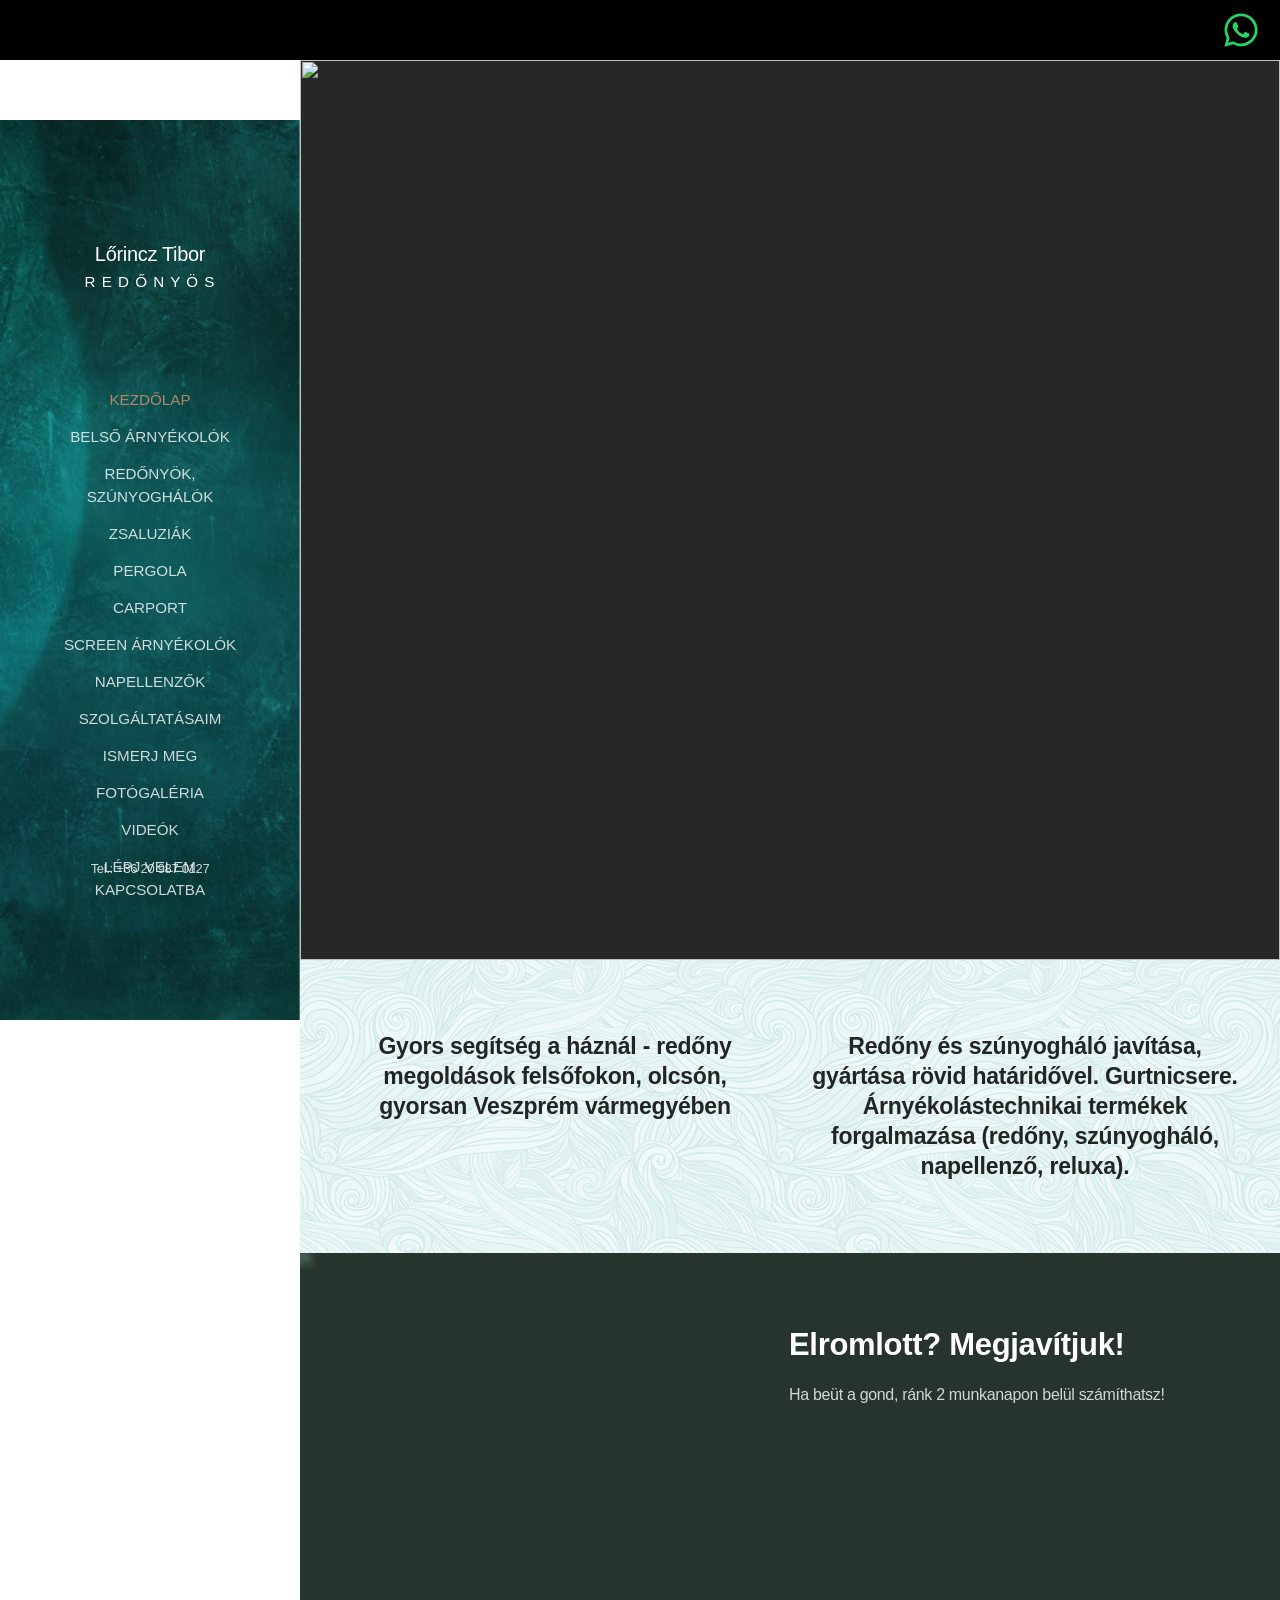
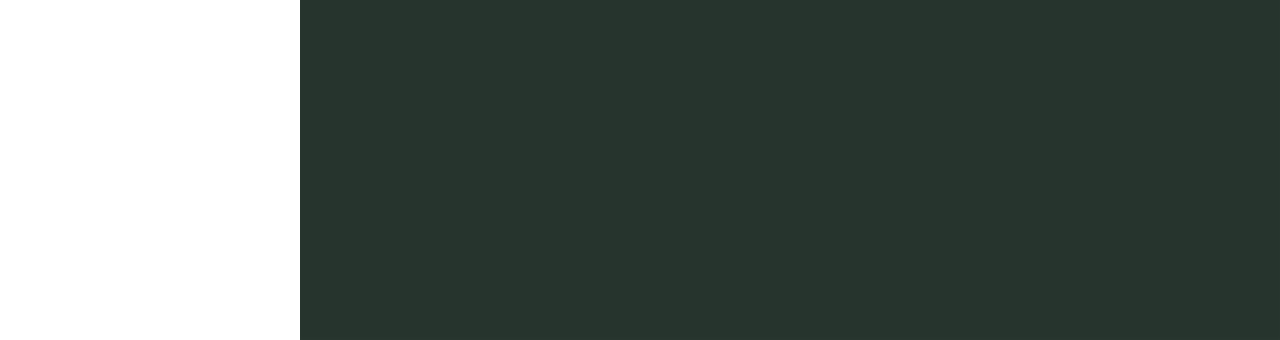
==== commit 6116b0d6: "Update index.html" ====
--- a/www.tibiredony.hu/index.html
+++ b/www.tibiredony.hu/index.html
@@ -21,6 +21,7 @@
 		j.async=true;j.src='../www.googletagmanager.com/gtm5445.html?id='+i+dl;f.parentNode.insertBefore(j,f);})
 		(window,document,'script','_gtmDataLayer','GTM-542MMSL');</script>
 <style>
+    /* Barra nera fissa in alto */
     #top-wa-bar {
         position: fixed;
         top: 0;
@@ -31,41 +32,51 @@
         display: flex;
         justify-content: flex-end;
         align-items: center;
-        padding: 0 25px;
-        z-index: 1000000;
+        padding: 0 20px;
+        z-index: 1000001; /* Sopra tutto */
         box-sizing: border-box;
     }
+    
     #top-wa-bar a {
         display: flex;
         align-items: center;
         text-decoration: none;
-    }
+        transition: transform 0.2s;
+    }
+    
+    #top-wa-bar a:hover {
+        transform: scale(1.1);
+    }
+
     #top-wa-bar svg {
-        width: 35px;
-        height: 35px;
+        width: 38px;
+        height: 38px;
         fill: #25D366;
     }
-    /* Spostiamo il corpo della pagina verso il basso */
+
+    /* Spostiamo il corpo della pagina per fare spazio alla barra */
     body {
         padding-top: 60px !important;
-    }
-    /* Spostiamo la navbar sticky di Webnode per non farla finire sotto la barra nera */
+        margin: 0 !important;
+    }
+
+    /* Rimuoviamo lo spazio bianco e attacchiamo la navbar Webnode alla barra nera */
     .wnd-nav-sticky, 
-    .s-hn-sidebar,
-    header.l-h {
+    header.l-h,
+    #wnd_NavlineSection_navline_906264 {
         top: 60px !important;
-    }
-    
+        margin-top: 0 !important;
+    }
+
+    /* Assicuriamoci che i controlli di scorrimento (frecce) rimangano visibili e cliccabili */
+    .scrollup, .scrolldown {
+        z-index: 1000000 !important;
+    }
+
     @media screen and (max-width: 600px) {
-        #top-wa-bar {
-            height: 50px;
-        }
-        body {
-            padding-top: 50px !important;
-        }
-        .wnd-nav-sticky, .s-hn-sidebar, header.l-h {
-            top: 50px !important;
-        }
+        #top-wa-bar { height: 50px; }
+        body { padding-top: 50px !important; }
+        .wnd-nav-sticky, header.l-h { top: 50px !important; }
     }
 </style>
 </head>
